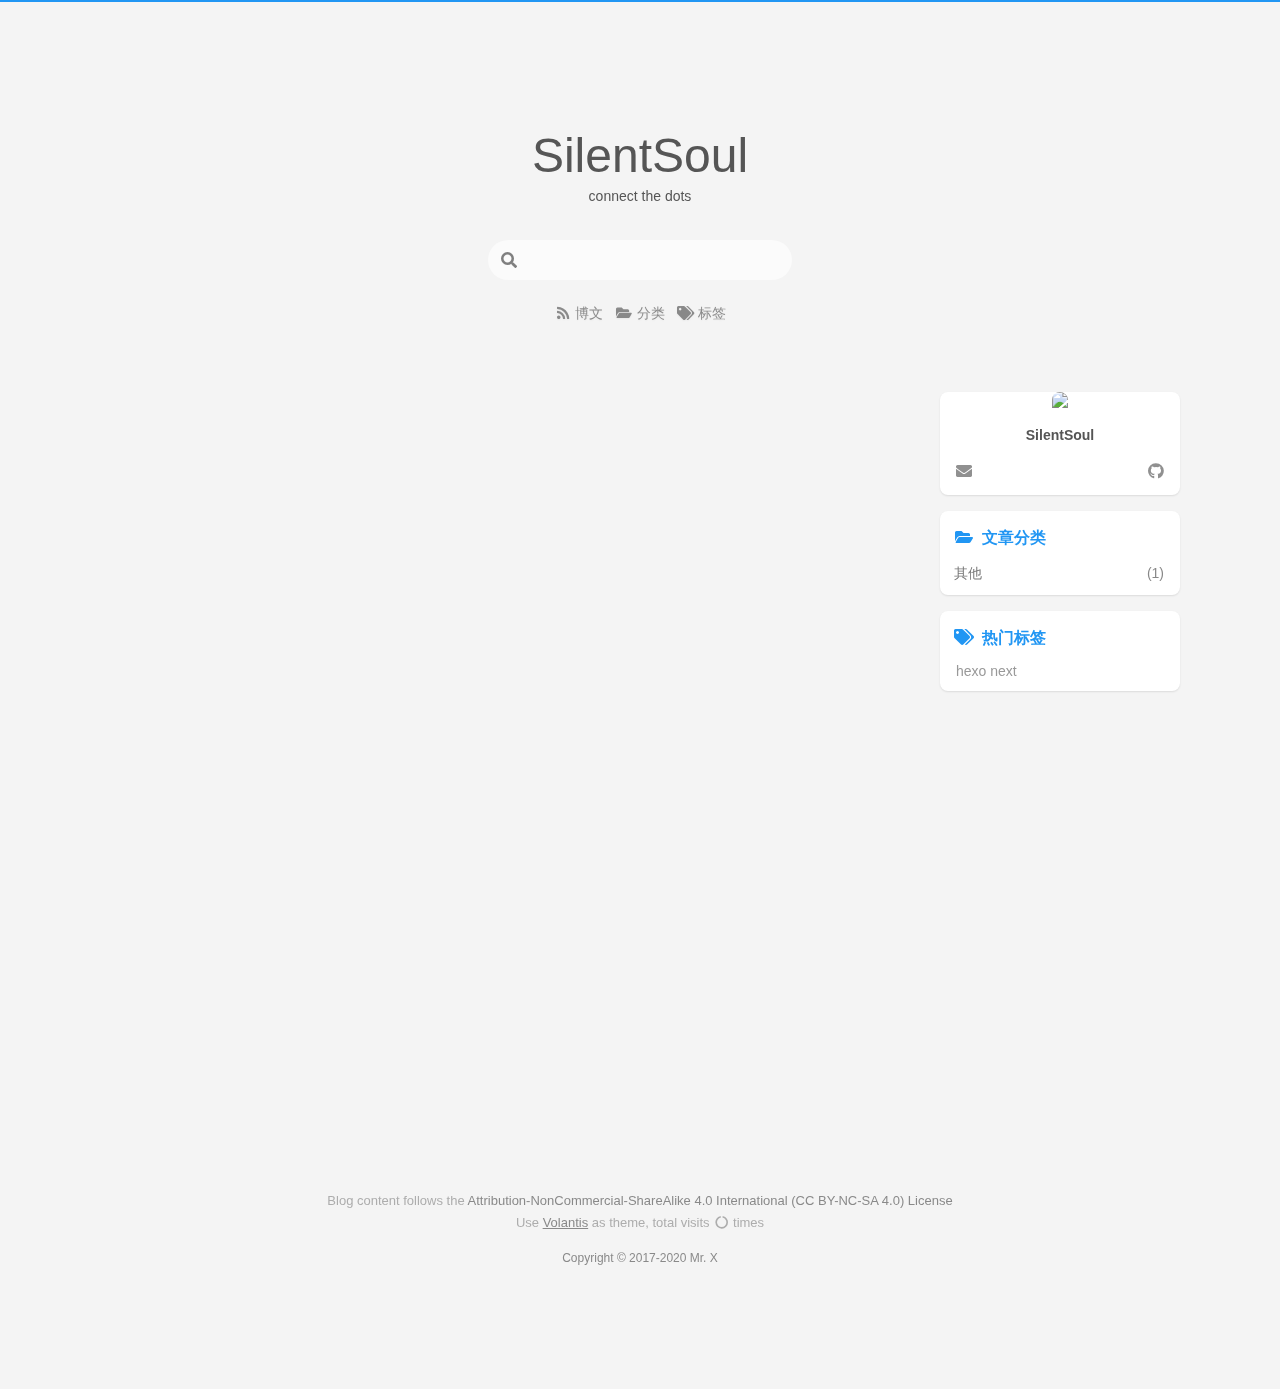
==== index.html @ 1d8f138b "Site updated: 2020-06-14 20:59:15" ====
<!DOCTYPE html>
<html>
<head hexo-theme='https://volantis.js.org/#2.6.6'>
  <meta charset="utf-8">
  <!-- SEO相关 -->
  
    
      
        <meta name="robots" content="index,follow">
      
    
  
  <!-- 渲染优化 -->
  <meta name="renderer" content="webkit">
  <meta name="force-rendering" content="webkit">
  <meta http-equiv="X-UA-Compatible" content="IE=Edge,chrome=1">
  <meta name="HandheldFriendly" content="True" >
  <meta name="apple-mobile-web-app-capable" content="yes">
  <meta name="viewport" content="width=device-width, initial-scale=1, maximum-scale=1">

  <!-- 页面元数据 -->
  
    <title>SilentSoul</title>
  
  
    <meta name="description" content="connect the dots">
  

  <!-- feed -->
  

  <!-- import meta -->
  

  <!-- link -->
  <link rel="stylesheet" href="https://cdn.jsdelivr.net/npm/@fortawesome/fontawesome-free@5.13/css/all.min.css">
  
<link rel="stylesheet" href="https://cdn.jsdelivr.net/npm/@fancyapps/fancybox@3.5.7/dist/jquery.fancybox.min.css">

  
  
    
<link rel="stylesheet" href="https://cdn.jsdelivr.net/npm/node-waves@0.7.6/dist/waves.min.css">

  

  

  
    <link rel="stylesheet" href="https://cdn.jsdelivr.net/npm/aplayer@1.10/dist/APlayer.min.css">
  

  

  <!-- import link -->
  

  
  
    
<link rel="stylesheet" href="/css/style.css">

  

  <script>
    function setLoadingBarProgress(num) {
      document.getElementById('loading-bar').style.width=num+"%";
    }
  </script>

  
  
</head>

<body>
  
  <div class="cover-wrapper">
    
      <cover class='cover  half'>
        <div class='cover-body'>
  <div class='a'>
    
    
      <p class="title">SilentSoul</p>
    
    
      <p class="subtitle">connect the dots</p>
    
  </div>
  <div class='b'>
    
      <div class="m_search">
        <form name="searchform" class="form u-search-form">
          <input type="text" class="input u-search-input" placeholder="" />
          <i class="icon fas fa-search fa-fw"></i>
        </form>
      </div>
    
    <div class='menu navigation'>
      <ul class='cover-list-h'>
        
          
            <li>
              <a class="nav home"
                href="/"
                
                
                id="home">
                <i class='fas fa-rss fa-fw'></i>博文
              </a>
            </li>
          
            <li>
              <a class="nav home"
                href="/categories/"
                
                
                id="categories">
                <i class='fas fa-folder-open fa-fw'></i>分类
              </a>
            </li>
          
            <li>
              <a class="nav home"
                href="/tags/"
                
                
                id="tags">
                <i class='fas fa-tags fa-fw'></i>标签
              </a>
            </li>
          
        
      </ul>
    </div>
  </div>
</div>

      </cover>
    
    <div id="loading-bar-wrapper">
  <div id="loading-bar"></div>
</div>
<header class="l_header shadow blur">
  <div class='container'>
  <div class='wrapper'>
    <div class='nav-sub'>
      <p class="title"></p>
      <ul class='switcher nav-list-h'>
        <li><a class="s-comment fas fa-comments fa-fw" target="_self" href='javascript:void(0)'></a></li>
        
          <li><a class="s-toc fas fa-list fa-fw" target="_self" href='javascript:void(0)'></a></li>
        
      </ul>
    </div>
		<div class="nav-main">
      
        
        <a class="title flat-box" target="_self" href='/'>
          
          
          
          
            VOLANTIS <b><sup style='color:#3AA757'>2.6.6</sup></b>
          
        </a>
      

			<div class='menu navigation'>
				<ul class='nav-list-h'>
          
          
          
            
            
              <li>
                <a class="flat-box" href=/
                  
                  
                  
                    id="home"
                  >
                  <i class='fas fa-rss fa-fw'></i>博客
                </a>
                
              </li>
            
          
          
            
            
              <li>
                <a class="flat-box" 
                  
                  
                  >
                  <i class='fas fa-folder-open fa-fw'></i>索引
                </a>
                
                  <ul class="list-v">
                    
                      
            
              <li>
                <a class="flat-box" href=/categories/
                  
                  
                  
                    id="categories"
                  >
                  <i class='fas fa-folder-open fa-fw'></i>分类
                </a>
                
              </li>
            
          
                    
                      
            
              <li>
                <a class="flat-box" href=/tags/
                  
                  
                  
                    id="tags"
                  >
                  <i class='fas fa-tags fa-fw'></i>标签
                </a>
                
              </li>
            
          
                    
                      
            
              <li>
                <a class="flat-box" href=/archives/
                  
                  
                  
                    id="archives"
                  >
                  <i class='fas fa-archive fa-fw'></i>归档
                </a>
                
              </li>
            
          
                    
                  </ul>
                
              </li>
            
          
          
            
            
              <li>
                <a class="flat-box" 
                  
                  
                  >
                  <i class='fas fa-ellipsis-v fa-fw'></i>更多
                </a>
                
                  <ul class="list-v">
                    
                      
            
              <li>
                <a class="flat-box" href=/about/
                  
                  
                  
                    id="about"
                  >
                  <i class='fas fa-info-circle fa-fw'></i>关于
                </a>
                
              </li>
            
          
                    
                  </ul>
                
              </li>
            
          
          
				</ul>
			</div>

      <div class="m_search">
        <form name="searchform" class="form u-search-form">
          <i class="icon fas fa-search fa-fw"></i>
          <input type="text" class="input u-search-input" placeholder="Search..." />
        </form>
      </div>

			<ul class='switcher nav-list-h'>
				
					<li><a class="s-search fas fa-search fa-fw" target="_self" href='javascript:void(0)'></a></li>
				
				<li>
          <a class="s-menu fas fa-bars fa-fw" target="_self" href='javascript:void(0)'></a>
          <ul class="menu-phone list-v navigation white-box">
            
              
            
              <li>
                <a class="flat-box" href=/
                  
                  
                  
                    id="home"
                  >
                  <i class='fas fa-rss fa-fw'></i>博客
                </a>
                
              </li>
            
          
            
              
            
              <li>
                <a class="flat-box" 
                  
                  
                  >
                  <i class='fas fa-folder-open fa-fw'></i>索引
                </a>
                
                  <ul class="list-v">
                    
                      
            
              <li>
                <a class="flat-box" href=/categories/
                  
                  
                  
                    id="categories"
                  >
                  <i class='fas fa-folder-open fa-fw'></i>分类
                </a>
                
              </li>
            
          
                    
                      
            
              <li>
                <a class="flat-box" href=/tags/
                  
                  
                  
                    id="tags"
                  >
                  <i class='fas fa-tags fa-fw'></i>标签
                </a>
                
              </li>
            
          
                    
                      
            
              <li>
                <a class="flat-box" href=/archives/
                  
                  
                  
                    id="archives"
                  >
                  <i class='fas fa-archive fa-fw'></i>归档
                </a>
                
              </li>
            
          
                    
                  </ul>
                
              </li>
            
          
            
              
            
              <li>
                <a class="flat-box" 
                  
                  
                  >
                  <i class='fas fa-ellipsis-v fa-fw'></i>更多
                </a>
                
                  <ul class="list-v">
                    
                      
            
              <li>
                <a class="flat-box" href=/about/
                  
                  
                  
                    id="about"
                  >
                  <i class='fas fa-info-circle fa-fw'></i>关于
                </a>
                
              </li>
            
          
                    
                  </ul>
                
              </li>
            
          
            
          </ul>
        </li>
			</ul>
		</div>
	</div>
  </div>
</header>

<script>setLoadingBarProgress(40);</script>

  </div>


  <div class="l_body">
    <div class='body-wrapper'>
      

<div class='l_main'>
  
  <section class="post-list ">
    
      
        
          
        
          
        
      
    
    
      
        
          <div class='post-wrapper'>
            <article class="post white-box shadow reveal ">
  


  <section class='meta'>
    
      
      
      <div class="meta" id="header-meta">
        
          
  <h2 class="title">
    <a href="/2019/06/14/%E6%B7%BB%E5%8A%A0categories%E5%92%8Ctags/">
      添加categories和tags
    </a>
  </h2>


        
        <div class='new-meta-box'>
          
            
          
            
              
<div class='new-meta-item author'>
  <a href="/" rel="nofollow">
    <img src="https://cdn.jsdelivr.net/gh/xaoxuu/cdn-assets/avatar/avatar.png">
    <p>SilentSoul</p>
  </a>
</div>

            
          
            
              
  
  <div class='new-meta-item category'>
    <a href='/categories/%E5%85%B6%E4%BB%96/' rel="nofollow">
      <i class="fas fa-folder-open fa-fw" aria-hidden="true"></i>
      <p>其他</p>
    </a>
  </div>


            
          
            
              <div class="new-meta-item date">
  <a class='notlink'>
    <i class="fas fa-calendar-alt fa-fw" aria-hidden="true"></i>
    <p>发布于：Jun 14, 2019</p>
  </a>
</div>

            
          
            
              

            
          
            
              

            
          
        </div>
        
          <hr>
        
      </div>
    
  </section>


  <section class="article typo">
    <div class="article-entry" itemprop="articleBody">
      
        <p><em>在next主题下添加分类和标签菜单</em></p>
<ul>
<li>next/_config.yml<br>打开 menu下对应item的comment  </li>
<li>hexo new page [categories,tags],并分别修改所生成页面对应md-<code>source/categories/index.md</code> 添加一行 <code>type: categories</code>  </li>
<li>之后hexo n 的post 中添加 categories和tags, 格式:
      
    </div>
    
      
        <div class="button readmore">
          <a href="/2019/06/14/%E6%B7%BB%E5%8A%A0categories%E5%92%8Ctags/">
            阅读全文 <i class="fas fa-chevron-right"></i>
          </a>
        </div>
      
    
  </section>
</article>

          </div>
        
      
        
          <div class='post-wrapper'>
            <article class="post white-box shadow reveal ">
  


  <section class='meta'>
    
      
      
      <div class="meta" id="header-meta">
        
          
  <h2 class="title">
    <a href="/2019/06/14/hello-world/">
      Hello World
    </a>
  </h2>


        
        <div class='new-meta-box'>
          
            
          
            
              
<div class='new-meta-item author'>
  <a href="/" rel="nofollow">
    <img src="https://cdn.jsdelivr.net/gh/xaoxuu/cdn-assets/avatar/avatar.png">
    <p>SilentSoul</p>
  </a>
</div>

            
          
            
              

            
          
            
              <div class="new-meta-item date">
  <a class='notlink'>
    <i class="fas fa-calendar-alt fa-fw" aria-hidden="true"></i>
    <p>发布于：Jun 14, 2019</p>
  </a>
</div>

            
          
            
              

            
          
            
              

            
          
        </div>
        
          <hr>
        
      </div>
    
  </section>


  <section class="article typo">
    <div class="article-entry" itemprop="articleBody">
      
        <p>Welcome to <a href="https://hexo.io/" target="_blank" rel="noopener">Hexo</a>! This is your very first post. Check <a href="https://hexo.io/docs/" target="_blank" rel="noopener">documentation</a> for more info. If you get any problems when using Hexo, you can find the answer in <a href="https://hexo.io/docs/troubleshooting.html" target="_blank" rel="noopener">troubleshooting</a> or you can ask me on <a href="https://github.com/hexojs/hexo/issues" target="_blank" rel="noopener">GitHub</a>.</p>
<h2 id="Quick-Start"><a href="#Quick-Start" class="headerlink" title="Quick Start"></a>Quick Start</h2>
      
    </div>
    
      
        <div class="button readmore">
          <a href="/2019/06/14/hello-world/">
            阅读全文 <i class="fas fa-chevron-right"></i>
          </a>
        </div>
      
    
  </section>
</article>

          </div>
        
      
    
  </section>
  
    
    <!-- 根据主题中的设置决定是否在archive中针对摘要部分的MathJax公式加载mathjax.js文件 -->
    
    

  


</div>
<aside class='l_side'>
  
  
    
    

<section class="widget blogger shadow desktop mobile">
  <div class='content'>
    
      
        <a class='avatar flat-box' href='/about/'>
          <img no-lazy src='https://cdn.jsdelivr.net/gh/xaoxuu/cdn-assets/avatar/avatar.png'/>
        </a>
      
    
    
      <div class='text'>
        
        
        
          <p><span id="jinrishici-sentence">SilentSoul</span></p>
          <script src="https://sdk.jinrishici.com/v2/browser/jinrishici.js" charset="utf-8"></script>
        
      </div>
    
    
      <div class="social-wrapper">
        
          
            <a href="mailto:silent-soul@qq.com"
              class="social fas fa-envelope flat-btn"
              target="_blank"
              rel="external nofollow noopener noreferrer">
            </a>
          
        
          
            <a href="https://github.com/silentsoul1"
              class="social fab fa-github flat-btn"
              target="_blank"
              rel="external nofollow noopener noreferrer">
            </a>
          
        
      </div>
    
  </div>
</section>

  

  
    
    
  

  <section class="widget category shadow desktop">
    
  <header>
    
      <a href='/blog/categories/'><i class="fas fa-folder-open fa-fw" aria-hidden="true"></i><span class='name'>文章分类</span></a>
    
  </header>


    <div class='content'>
      <ul class="entry navigation">
        
          <li><a class="flat-box"
            title="/categories/%E5%85%B6%E4%BB%96/" href="/categories/%E5%85%B6%E4%BB%96/"
            id="categoriesE585B6E4BB96"
            ><div class='name'>其他</div><div class='badge'>(1)</div></a></li>
        
      </ul>
    </div>
  </section>


  

  
    
    
  

  <section class="widget tagcloud shadow desktop mobile">
    
  <header>
    
      <a href='/blog/tags/'><i class="fas fa-tags fa-fw" aria-hidden="true"></i><span class='name'>热门标签</span></a>
    
  </header>


    <div class='content'>
      <a href="/tags/hexo/" style="font-size: 14px; color: #999">hexo</a> <a href="/tags/next/" style="font-size: 14px; color: #999">next</a>
    </div>
  </section>


  

  


</aside>


  
  <footer class="clearfix">
    <br><br>
    
      
        <div><p>Blog content follows the <a href="https://creativecommons.org/licenses/by-nc-sa/4.0/deed.en" target="_blank" rel="noopener">Attribution-NonCommercial-ShareAlike 4.0 International (CC BY-NC-SA 4.0) License</a></p>
</div>
      
    
      
        Use
        <a href="https://volantis.js.org/" target="_blank" class="codename">Volantis</a>
        as theme, total visits
          <span id="busuanzi_value_site_pv"><i class="fas fa-circle-notch fa-spin fa-fw" aria-hidden="true"></i></span>
          times
        
      
    
      
        <div class='copyright'>
        <p><a href="https://silentsoul1.github.io" target="_blank" rel="noopener">Copyright © 2017-2020 Mr. X</a></p>

        </div>
      
    
  </footer>

<script>setLoadingBarProgress(80);</script>


      <script>setLoadingBarProgress(60);</script>
    </div>
    <a class="s-top fas fa-arrow-up fa-fw" href='javascript:void(0)'></a>
  </div>
  
<script src="https://cdn.jsdelivr.net/npm/jquery@3.4/dist/jquery.min.js"></script>


  <script>
    
    var SEARCH_SERVICE = "hexo" || "hexo";
    var ROOT = "/" || "/";
    if (!ROOT.endsWith('/')) ROOT += '/';
  </script>


  <script async src="https://cdn.jsdelivr.net/gh/xaoxuu/cdn-volantis@2/js/instant_page.js" type="module" defer integrity="sha384-OeDn4XE77tdHo8pGtE1apMPmAipjoxUQ++eeJa6EtJCfHlvijigWiJpD7VDPWXV1"></script>


  <script src="https://cdn.jsdelivr.net/npm/scrollreveal@4.0.6/dist/scrollreveal.min.js"></script>
  <script type="text/javascript">
    $(function() {
      ScrollReveal().reveal('.l_main .reveal', {
        distance: '8px',
        duration: '800',
        interval: '100',
        scale: '1'
      });
    });
  </script>


  
<script src="https://cdn.jsdelivr.net/npm/node-waves@0.7.6/dist/waves.min.js"></script>

  <script type="text/javascript">
    $(function() {
      Waves.attach('.flat-btn', ['waves-button']);
      Waves.attach('.float-btn', ['waves-button', 'waves-float']);
      Waves.attach('.float-btn-light', ['waves-button', 'waves-float', 'waves-light']);
      Waves.attach('.flat-box', ['waves-block']);
      Waves.attach('.float-box', ['waves-block', 'waves-float']);
      Waves.attach('.waves-image');
      Waves.init();
    });
  </script>


  <script defer src="https://cdn.jsdelivr.net/gh/xaoxuu/cdn-busuanzi@2.3/js/busuanzi.pure.mini.js"></script>



  
  
  
    
<script src="https://cdn.jsdelivr.net/npm/jquery-backstretch@2.1.18/jquery.backstretch.min.js"></script>

    <script type="text/javascript">
      $(function(){
        var imgs=["https://cdn.jsdelivr.net/gh/xaoxuu/cdn-wallpaper/abstract/41F215B9-261F-48B4-80B5-4E86E165259E.jpeg"];
        if ('true' == 'true') {
          function shuffle(arr){
            /*From countercurrent-time*/
            var n = arr.length;
            while(n--) {
              var index = Math.floor(Math.random() * n);
              var temp = arr[index];
              arr[index] = arr[n];
              arr[n] = temp;
            }
          }
          shuffle(imgs);
        }
        if ('.cover') {
          $('.cover').backstretch(
            imgs,
          {
            duration: "20000",
            fade: "1500"
          });
        } else {
          $.backstretch(
            imgs,
          {
            duration: "20000",
            fade: "1500"
          });
        }
      });
    </script>
  



  
    
<script src="https://cdn.jsdelivr.net/npm/aplayer@1.10/dist/APlayer.min.js"></script>

  
    
<script src="https://cdn.jsdelivr.net/npm/meting@2.0/dist/Meting.min.js"></script>

  













  
<script src="/js/app.js"></script>



  
<script src="https://cdn.jsdelivr.net/gh/xaoxuu/cdn-volantis@2.6.5/js/search.js"></script>



  
<script src="https://cdn.jsdelivr.net/gh/xaoxuu/cdn-volantis@2/js/comment_typing.js"></script>






<!-- 复制 -->

  <script src="https://cdn.jsdelivr.net/npm/clipboard@2/dist/clipboard.min.js"></script>
<script>
  function wait(callback, seconds) {
    var timelag = null;
    timelag = window.setTimeout(callback, seconds);
  }
  !function (e, t, a) {
    var initCopyCode = function(){
      var copyHtml = '';
      copyHtml += '<button class="btn-copy" data-clipboard-snippet="">';
      copyHtml += '<i class="fas fa-copy"></i><span>COPY</span>';
      copyHtml += '</button>';
      $(".highlight .code pre").before(copyHtml);
      $(".article pre code").before(copyHtml);
      var clipboard = new ClipboardJS('.btn-copy', {
        target: function(trigger) {
          return trigger.nextElementSibling;
        }
      });
      clipboard.on('success', function(e) {
        let $btn = $(e.trigger);
        $btn.addClass('copied');
        let $icon = $($btn.find('i'));
        $icon.removeClass('fa-copy');
        $icon.addClass('fa-check-circle');
        let $span = $($btn.find('span'));
        $span[0].innerText = 'COPIED';
        
        wait(function () { // 等待两秒钟后恢复
          $icon.removeClass('fa-check-circle');
          $icon.addClass('fa-copy');
          $span[0].innerText = 'COPY';
        }, 2000);
      });
      clipboard.on('error', function(e) {
        e.clearSelection();
        let $btn = $(e.trigger);
        $btn.addClass('copy-failed');
        let $icon = $($btn.find('i'));
        $icon.removeClass('fa-copy');
        $icon.addClass('fa-times-circle');
        let $span = $($btn.find('span'));
        $span[0].innerText = 'COPY FAILED';
        
        wait(function () { // 等待两秒钟后恢复
          $icon.removeClass('fa-times-circle');
          $icon.addClass('fa-copy');
          $span[0].innerText = 'COPY';
        }, 2000);
      });
    }
    initCopyCode();
  }(window, document);
</script>




<!-- fancybox -->
<script src="https://cdn.jsdelivr.net/gh/fancyapps/fancybox@3.5.7/dist/jquery.fancybox.min.js"></script>
<script>
  function pjax_fancybox() {
    $(".article-entry").find("img").not('.inline').not('a img').each(function () { //渲染 fancybox
      var element = document.createElement("a"); // a 标签
      $(element).attr("pjax-fancybox", "");  // 过滤 pjax
      $(element).attr("href", $(this).attr("src"));
      if ($(this).attr("data-original")) {
        $(element).attr("href", $(this).attr("data-original"));
      }
      $(element).attr("data-fancybox", "images");
      var caption = "";   // 描述信息
      if ($(this).attr('alt')) {  // 标准 markdown 描述信息
        $(element).attr('data-caption', $(this).attr('alt'));
        caption = $(this).attr('alt');
      }
      var div = document.createElement("div");
      $(div).addClass("fancybox");
      $(this).wrap(div); // 最外层套 div ，其实主要作用还是 class 样式
      var span = document.createElement("span");
      $(span).addClass("image-caption");
      $(span).text(caption); // 加描述
      $(this).after(span);  // 再套一层描述
      $(this).wrap(element);  // 最后套 a 标签
    })
    $(".article-entry").find("img").fancybox({
      selector: '[data-fancybox="images"]',
      hash: false,
      loop: false,
      closeClick: true,
      helpers: {
        overlay: {closeClick: true}
      },
      buttons: [
        "zoom",
        "close"
      ]
    });
  };
  $(function () {
    pjax_fancybox();
  });
</script>




  <script>setLoadingBarProgress(100);</script>
</body>
</html>
---- css/style.css ----
@supports (backdrop-filter: blur(20px)) {
  .blur {
    background: rgba(255,255,255,0.9) !important;
    backdrop-filter: saturate(200%) blur(20px);
  }
}
.shadow {
  box-shadow: 0 1px 2px 0px rgba(0,0,0,0.1);
}
.shadow.floatable {
  transition: all 0.28s ease;
  -moz-transition: all 0.28s ease;
  -webkit-transition: all 0.28s ease;
  -o-transition: all 0.28s ease;
}
.shadow.floatable:hover {
  box-shadow: 0 2px 4px 0px rgba(0,0,0,0.1), 0 4px 8px 0px rgba(0,0,0,0.1), 0 8px 16px 0px rgba(0,0,0,0.1);
}
@font-face {
  font-family: 'UbuntuMono';
  src: url("https://cdn.jsdelivr.net/gh/xaoxuu/cdn-fonts/UbuntuMono/UbuntuMono-Regular.ttf");
  font-weight: 'normal';
  font-style: 'normal';
}
@font-face {
  font-family: 'Varela Round';
  src: url("https://cdn.jsdelivr.net/gh/xaoxuu/cdn-fonts/VarelaRound/VarelaRound-Regular.ttf");
  font-weight: 'normal';
  font-style: 'normal';
}
* {
  box-sizing: border-box;
  outline: none;
  margin: 0;
  padding: 0;
}
html {
  color: #555;
  width: 100%;
  height: 100%;
  font-family: UbuntuMono, "PingFang SC", "Microsoft YaHei", Helvetica, Arial, Menlo, Monaco, monospace, sans-serif;
  font-size: 16px;
}
html >::-webkit-scrollbar {
  height: 4px;
  width: 4px;
}
html >::-webkit-scrollbar-track-piece {
  background: transparent;
}
html >::-webkit-scrollbar-thumb {
  background: #2196f3;
  cursor: pointer;
  border-radius: 2px;
}
html >::-webkit-scrollbar-thumb:hover {
  background: #ff5722;
}
body {
  background-color: #f4f4f4;
  text-rendering: optimizelegibility;
  -webkit-tap-highlight-color: rgba(0,0,0,0);
  line-height: 1.65;
  -webkit-text-size-adjust: 100%;
  -ms-text-size-adjust: 100%;
}
body.modal-active {
  overflow: hidden;
}
@media screen and (max-width: 680px) {
  body.modal-active {
    position: fixed;
    top: 0;
    right: 0;
    bottom: 0;
    left: 0;
  }
}
::-moz-selection {
  background: rgba(33,150,243,0.2);
}
::selection {
  background: rgba(33,150,243,0.2);
}
h1 {
  font-size: 1.625rem;
}
h2 {
  font-size: 1.375rem;
}
h3 {
  font-size: 1.25rem;
}
h4 {
  font-size: 1.125rem;
}
h5 {
  font-size: 1rem;
}
h6 {
  font-size: 1rem;
}
h1,
h2,
h3,
h4,
h6 {
  font-weight: normal;
}
a {
  color: #2196f3;
  cursor: pointer;
  text-decoration: none;
  transition: all 0.28s ease;
  -moz-transition: all 0.28s ease;
  -webkit-transition: all 0.28s ease;
  -o-transition: all 0.28s ease;
}
a:hover {
  color: #ff5722;
}
a:active,
a:hover {
  outline: 0;
}
a:not([href]) {
  cursor: default;
}
pre {
  tab-size: 4;
  -moz-tab-size: 4;
  -o-tab-size: 4;
  -webkit-tab-size: 4;
}
img {
  max-width: 100%;
}
.clearfix {
  zoom: 1;
}
.clearfix:before,
.clearfix:after {
  content: " ";
  display: table;
}
.clearfix:after {
  clear: both;
}
.hidden {
  text-indent: -9999px;
  visibility: hidden;
  display: none;
}
.inner {
  position: relative;
  width: 80%;
  max-width: 710px;
  margin: 0 auto;
}
.vertical {
  display: table-cell;
  vertical-align: middle;
}
ul,
ol {
  padding-left: 0;
}
ul li,
ol li {
  list-style: none;
}
article,
aside,
details,
figcaption,
figure,
footer,
header,
hgroup,
main,
menu,
nav,
section,
summary {
  display: block;
}
abbr[title] {
  border-bottom: 1px dotted;
}
b,
strong {
  font-weight: bold;
}
dfn {
  font-style: italic;
}
h1 {
  font-size: 2em;
  margin: 0.67em 0;
}
mark {
  background: #ff0;
  color: #000;
}
small {
  font-size: 80%;
}
sub,
sup {
  font-size: 65%;
  line-height: 0;
  position: relative;
  vertical-align: baseline;
}
sup {
  top: -0.6em;
}
sub {
  bottom: -0.3em;
}
img {
  border: 0;
  background: none;
  max-width: 100%;
}
svg:not(:root) {
  overflow: hidden;
}
figure {
  margin: 1em 40px;
}
hr {
  -moz-box-sizing: content-box;
  box-sizing: content-box;
  height: 0;
  border: 0;
  border-radius: 1px;
  border-bottom: 1px solid rgba(85,85,85,0.1);
}
pre {
  overflow: auto;
}
code,
kbd,
pre,
samp {
  font-family: monospace, monospace;
  font-size: 1em;
}
button,
input,
optgroup,
select,
textarea {
  color: inherit /* 1 */;
  font: inherit /* 2 */;
  margin: 0 /* 3 */;
}
button {
  overflow: visible;
}
button,
select {
  text-transform: none;
}
button,
html input[type="button"],
input[type="reset"],
input[type="submit"] {
  -webkit-appearance: button /* 2 */;
  cursor: pointer /* 3 */;
}
button[disabled],
html input[disabled] {
  cursor: default;
}
button::-moz-focus-inner,
input::-moz-focus-inner {
  border: 0;
  padding: 0;
}
input[type="checkbox"],
input[type="radio"] {
  box-sizing: border-box /* 1 */;
  padding: 0 /* 2 */;
}
input[type="number"]::-webkit-inner-spin-button,
input[type="number"]::-webkit-outer-spin-button {
  height: auto;
}
input[type="search"] {
  -webkit-appearance: textfield /* 1 */;
  -moz-box-sizing: content-box;
  -webkit-box-sizing: content-box /* 2 */;
  box-sizing: content-box;
}
input[type="search"]::-webkit-search-cancel-button,
input[type="search"]::-webkit-search-decoration {
  -webkit-appearance: none;
}
fieldset {
  border: 1px solid #c0c0c0;
  margin: 0 2px;
  padding: 0.35em 0.625em 0.75em;
}
legend {
  border: 0 /* 1 */;
  padding: 0 /* 2 */;
}
textarea {
  overflow: auto;
}
optgroup {
  font-weight: bold;
}
table {
  border-collapse: collapse;
  overflow: auto;
  display: inline-block;
  max-width: 100%;
  margin-right: 0.5rem;
  vertical-align: text-top;
}
table::-webkit-scrollbar {
  height: 4px;
  width: 4px;
}
table::-webkit-scrollbar-track-piece {
  background: transparent;
}
table::-webkit-scrollbar-thumb {
  background: rgba(118,118,118,0.4);
  cursor: pointer;
  border-radius: 2px;
}
table::-webkit-scrollbar-thumb:hover {
  background: #767676;
}
table th {
  background-color: #f1f1f1;
}
table td,
table th {
  padding: 8px 16px;
  border: 2px solid #f1f1f1;
  line-height: 1.5;
  font-size: 90%;
}
table tr {
  word-break: keep-all;
  background-color: #fefefe;
}
table tbody >tr {
  transition: all 0.28s ease;
  -moz-transition: all 0.28s ease;
  -webkit-transition: all 0.28s ease;
  -o-transition: all 0.28s ease;
}
table tbody >tr:hover {
  background-color: #f1f1f1;
}
td,
th {
  padding: 0;
}
span.btn {
  display: inline;
}
span.btn >a {
  display: inline-block;
  background: #2196f3;
  color: #fff;
  padding: 4px 4px 2px 4px;
  margin: 2px;
  line-height: 1.1;
  border-radius: 2px;
  transition: all 0.28s ease;
  -moz-transition: all 0.28s ease;
  -webkit-transition: all 0.28s ease;
  -o-transition: all 0.28s ease;
}
span.btn >a i {
  margin-right: 2px;
}
span.btn >a:hover {
  color: #fff;
  background: #ff5722;
}
span.btn >a:not([href]) {
  opacity: 0.5;
}
span.btn >a:not([href]):hover {
  cursor: not-allowed;
}
span.btn.regular >a {
  padding: 8px 12px 6px 12px;
}
span.btn.regular >a i {
  margin-right: 4px;
}
span.btn.large >a {
  padding: 12px 36px 10px 36px;
}
span.btn.large >a i {
  margin-right: 8px;
}
span.btn.center {
  display: block;
  text-align: center;
}
div.btns {
  margin: 0 -8px;
  display: flex;
  flex-wrap: wrap;
  align-items: flex-start;
  overflow: visible;
  line-height: 1.8;
}
div.btns,
div.btns p,
div.btns a {
  font-size: 0.8125rem;
  color: #555;
}
div.btns b {
  font-size: 0.875rem;
}
div.btns.wide>a {
  padding-left: 32px;
  padding-right: 32px;
}
div.btns.fill>a {
  flex-grow: 1;
  width: auto;
}
div.btns.around {
  justify-content: space-around;
}
div.btns.center {
  justify-content: center;
}
div.btns.grid2>a {
  width: calc(100%/2 - 16px);
}
@media screen and (max-width: 1024px) {
  div.btns.grid2>a {
    width: calc(100%/2 - 16px);
  }
}
@media screen and (max-width: 768px) {
  div.btns.grid2>a {
    width: calc(100%/2 - 16px);
  }
}
@media screen and (max-width: 500px) {
  div.btns.grid2>a {
    width: calc(100%/1 - 16px);
  }
}
div.btns.grid3>a {
  width: calc(100%/3 - 16px);
}
@media screen and (max-width: 1024px) {
  div.btns.grid3>a {
    width: calc(100%/3 - 16px);
  }
}
@media screen and (max-width: 768px) {
  div.btns.grid3>a {
    width: calc(100%/3 - 16px);
  }
}
@media screen and (max-width: 500px) {
  div.btns.grid3>a {
    width: calc(100%/1 - 16px);
  }
}
div.btns.grid4>a {
  width: calc(100%/4 - 16px);
}
@media screen and (max-width: 1024px) {
  div.btns.grid4>a {
    width: calc(100%/3 - 16px);
  }
}
@media screen and (max-width: 768px) {
  div.btns.grid4>a {
    width: calc(100%/3 - 16px);
  }
}
@media screen and (max-width: 500px) {
  div.btns.grid4>a {
    width: calc(100%/2 - 16px);
  }
}
div.btns.grid5>a {
  width: calc(100%/5 - 16px);
}
@media screen and (max-width: 1024px) {
  div.btns.grid5>a {
    width: calc(100%/4 - 16px);
  }
}
@media screen and (max-width: 768px) {
  div.btns.grid5>a {
    width: calc(100%/3 - 16px);
  }
}
@media screen and (max-width: 500px) {
  div.btns.grid5>a {
    width: calc(100%/2 - 16px);
  }
}
div.btns a {
  transition: all 0.28s ease;
  -moz-transition: all 0.28s ease;
  -webkit-transition: all 0.28s ease;
  -o-transition: all 0.28s ease;
  margin: 8px;
  margin-top: calc(1.25 * 16px + 32px);
  min-width: 120px;
  font-weight: bold;
  display: flex;
  justify-content: flex-start;
  align-content: center;
  align-items: center;
  flex-direction: column;
  padding: 8px;
  text-align: center;
  background: #f6f6f6;
  border-radius: 4px;
}
div.btns a>img:first-child,
div.btns a>i:first-child {
  transition: all 0.28s ease;
  -moz-transition: all 0.28s ease;
  -webkit-transition: all 0.28s ease;
  -o-transition: all 0.28s ease;
  height: 64px;
  width: 64px;
  box-shadow: 0 1px 2px 0px rgba(0,0,0,0.1);
  margin: 16px 8px 4px 8px;
  margin-top: calc(-1.25 * 16px - 32px);
  border: 2px solid #fff;
  background: #fff;
  line-height: 60px;
  font-size: 28px;
}
div.btns a>img:first-child.auto,
div.btns a>i:first-child.auto {
  width: auto;
}
div.btns a>i:first-child {
  color: #fff;
  background: #2196f3;
}
div.btns a p,
div.btns a b {
  margin: 0.25em;
  font-weight: normal;
  line-height: 1.25;
  word-wrap: break-word;
}
div.btns a b {
  font-weight: bold;
  line-height: 1.3;
}
div.btns a img {
  margin: 0.4em auto;
}
div.btns a:not([href]) {
  cursor: default;
  color: inherit;
}
div.btns a[href]:hover {
  background: rgba(255,87,34,0.15);
}
div.btns a[href]:hover,
div.btns a[href]:hover b {
  color: #ff5722;
}
div.btns a[href]:hover>img:first-child,
div.btns a[href]:hover>i:first-child {
  transform: scale(1.1) translateY(-8px);
  box-shadow: 0 4px 8px 0px rgba(0,0,0,0.1);
}
div.btns a[href]:hover>i:first-child {
  background: #ff5722;
}
div.btns.circle a>img:first-child,
div.btns.circle a>i:first-child {
  border-radius: 32px;
}
div.btns.rounded a>img:first-child,
div.btns.rounded a>i:first-child {
  border-radius: 16px;
}
article .checkbox {
  display: flex;
  align-items: center;
/* Checkbox */
/* Radio */
/* Colors */
}
article .checkbox input {
  -webkit-appearance: none;
  -moz-appearance: none;
  -ms-appearance: none;
  -o-appearance: none;
  appearance: none;
  position: relative;
  height: 16px;
  width: 16px;
  transition: all 0.15s ease-out 0s;
  cursor: pointer;
  display: inline-block;
  outline: none;
  border-radius: 2px;
  flex-shrink: 0;
  margin-right: 8px;
}
article .checkbox input[type=checkbox]:before,
article .checkbox input[type=checkbox]:after {
  position: absolute;
  content: "";
  background: #fff;
}
article .checkbox input[type=checkbox]:before {
  left: 1px;
  top: 5px;
  width: 0px;
  height: 2px;
  transition: all 0.2s ease-in;
  transform: rotate(45deg);
  -webkit-transform: rotate(45deg);
  -moz-transform: rotate(45deg);
  -ms-transform: rotate(45deg);
  -o-transform: rotate(45deg);
}
article .checkbox input[type=checkbox]:after {
  right: 7px;
  bottom: 3px;
  width: 2px;
  height: 0px;
  transition: all 0.2s ease-out;
  transform: rotate(40deg);
  -webkit-transform: rotate(40deg);
  -moz-transform: rotate(40deg);
  -ms-transform: rotate(40deg);
  -o-transform: rotate(40deg);
  transition-delay: 0.25s;
}
article .checkbox input[type=checkbox]:checked:before {
  left: 0px;
  top: 7px;
  width: 6px;
  height: 2px;
}
article .checkbox input[type=checkbox]:checked:after {
  right: 3px;
  bottom: 1px;
  width: 2px;
  height: 10px;
}
article .checkbox.minus input[type=checkbox]:before {
  transform: rotate(0);
  left: 1px;
  top: 5px;
  width: 0px;
  height: 2px;
}
article .checkbox.minus input[type=checkbox]:after {
  transform: rotate(0);
  left: 1px;
  top: 5px;
  width: 0px;
  height: 2px;
}
article .checkbox.minus input[type=checkbox]:checked:before {
  left: 1px;
  top: 5px;
  width: 10px;
  height: 2px;
}
article .checkbox.minus input[type=checkbox]:checked:after {
  left: 1px;
  top: 5px;
  width: 10px;
  height: 2px;
}
article .checkbox.plus input[type=checkbox]:before {
  transform: rotate(0);
  left: 1px;
  top: 5px;
  width: 0px;
  height: 2px;
}
article .checkbox.plus input[type=checkbox]:after {
  transform: rotate(0);
  left: 5px;
  top: 1px;
  width: 2px;
  height: 0px;
}
article .checkbox.plus input[type=checkbox]:checked:before {
  left: 1px;
  top: 5px;
  width: 10px;
  height: 2px;
}
article .checkbox.plus input[type=checkbox]:checked:after {
  left: 5px;
  top: 1px;
  width: 2px;
  height: 10px;
}
article .checkbox.times input[type=checkbox]:before {
  transform: rotate(45deg);
  left: 3px;
  top: 1px;
  width: 0px;
  height: 2px;
}
article .checkbox.times input[type=checkbox]:after {
  transform: rotate(135deg);
  right: 3px;
  top: 1px;
  width: 0px;
  height: 2px;
}
article .checkbox.times input[type=checkbox]:checked:before {
  left: 1px;
  top: 5px;
  width: 10px;
  height: 2px;
}
article .checkbox.times input[type=checkbox]:checked:after {
  right: 1px;
  top: 5px;
  width: 10px;
  height: 2px;
}
article .checkbox input[type=radio] {
  border-radius: 50%;
}
article .checkbox input[type=radio]:before {
  content: "";
  display: block;
  width: 8px;
  height: 8px;
  border-radius: 50%;
  margin: 2px;
  transform: scale(0);
  transition: all 0.25s ease-out;
}
article .checkbox input[type=radio]:checked:before {
  transform: scale(1);
}
article .checkbox input {
  border: 2px solid #2196f3;
}
article .checkbox input[type=checkbox]:checked {
  background: #2196f3;
}
article .checkbox input[type=radio]:checked:before {
  background: #2196f3;
}
article .checkbox.red input {
  border-color: #fe5f58;
}
article .checkbox.red input[type=checkbox]:checked {
  background: #fe5f58;
}
article .checkbox.red input[type=radio]:checked:before {
  background: #fe5f58;
}
article .checkbox.green input {
  border-color: #3dc550;
}
article .checkbox.green input[type=checkbox]:checked {
  background: #3dc550;
}
article .checkbox.green input[type=radio]:checked:before {
  background: #3dc550;
}
article .checkbox.yellow input {
  border-color: #ffbd2b;
}
article .checkbox.yellow input[type=checkbox]:checked {
  background: #ffbd2b;
}
article .checkbox.yellow input[type=radio]:checked:before {
  background: #ffbd2b;
}
article .checkbox.cyan input {
  border-color: #1bcdfc;
}
article .checkbox.cyan input[type=checkbox]:checked {
  background: #1bcdfc;
}
article .checkbox.cyan input[type=radio]:checked:before {
  background: #1bcdfc;
}
article .checkbox.blue input {
  border-color: #2196f3;
}
article .checkbox.blue input[type=checkbox]:checked {
  background: #2196f3;
}
article .checkbox.blue input[type=radio]:checked:before {
  background: #2196f3;
}
article .checkbox p {
  display: inline-block;
  margin-top: 2px !important;
  margin-bottom: 0 !important;
}
div.dropmenu {
  display: inline-block;
  position: relative;
  line-height: 2.4;
  cursor: default;
  transition: all 0.28s ease;
  -moz-transition: all 0.28s ease;
  -webkit-transition: all 0.28s ease;
  -o-transition: all 0.28s ease;
  color: rgba(85,85,85,0.85);
  background: #f6f6f6;
  border-radius: 4px;
  border: 1px solid #e7e7e7;
  padding: 0 16px;
  padding-top: 1px;
  font-size: 0.875rem;
  font-weight: bold;
}
div.dropmenu:hover {
  background: #e8f4fd;
  border-color: #cce7fb;
}
div.dropmenu:hover >ul {
  display: block;
  margin-left: -8px;
  margin-top: -4px;
}
div.dropmenu ul>li {
  list-style: none;
}
div.dropmenu ul>li >a:hover {
  text-decoration: none !important;
}
div.dropmenu .list-v .list-v {
  left: calc(100% - 0.5 * 16px);
}
details {
  display: block;
  padding: 16px;
  margin: 0.5rem 0;
  border-radius: 4px;
  background: #fff;
  font-size: 0.9375rem;
  transition: all 0.28s ease;
  -moz-transition: all 0.28s ease;
  -webkit-transition: all 0.28s ease;
  -o-transition: all 0.28s ease;
  border: 1px solid #f6f6f6;
}
details summary {
  cursor: pointer;
  padding: 16px;
  margin: -16px;
  border-radius: 4px;
  color: rgba(85,85,85,0.7);
  font-size: 0.875rem;
  font-weight: bold;
  position: relative;
  line-height: normal;
}
details summary > p,
details summary > h1,
details summary > h2,
details summary > h3,
details summary > h4,
details summary > h5,
details summary > h6 {
  display: inline;
  border-bottom: none !important;
}
details summary:hover {
  color: #555;
}
details summary:hover:after {
  position: absolute;
  content: '+';
  text-align: center;
  top: 50%;
  transform: translateY(-50%);
  right: 16px;
}
details >summary {
  background: #f6f6f6;
}
details[blue] {
  border-color: #e8f4fd;
}
details[blue] >summary {
  background: #e8f4fd;
}
details[cyan] {
  border-color: #e8fafe;
}
details[cyan] >summary {
  background: #e8fafe;
}
details[green] {
  border-color: #ebf9ed;
}
details[green] >summary {
  background: #ebf9ed;
}
details[yellow] {
  border-color: #fff8e9;
}
details[yellow] >summary {
  background: #fff8e9;
}
details[red] {
  border-color: #feefee;
}
details[red] >summary {
  background: #feefee;
}
details[open] {
  border-color: rgba(85,85,85,0.2);
}
details[open] >summary {
  border-bottom: 1px solid rgba(85,85,85,0.2);
  border-bottom-left-radius: 0;
  border-bottom-right-radius: 0;
}
details[open][blue] {
  border-color: rgba(33,150,243,0.3);
}
details[open][blue] >summary {
  border-bottom-color: rgba(33,150,243,0.3);
}
details[open][cyan] {
  border-color: rgba(27,205,252,0.3);
}
details[open][cyan] >summary {
  border-bottom-color: rgba(27,205,252,0.3);
}
details[open][green] {
  border-color: rgba(61,197,80,0.3);
}
details[open][green] >summary {
  border-bottom-color: rgba(61,197,80,0.3);
}
details[open][yellow] {
  border-color: rgba(255,189,43,0.3);
}
details[open][yellow] >summary {
  border-bottom-color: rgba(255,189,43,0.3);
}
details[open][red] {
  border-color: rgba(254,95,88,0.3);
}
details[open][red] >summary {
  border-bottom-color: rgba(254,95,88,0.3);
}
details[open] >summary {
  color: #555;
  margin-bottom: 0;
}
details[open] >summary:hover:after {
  content: '-';
}
details[open] >div.content {
  padding: 16px;
  margin: -16px;
  margin-top: 0;
}
details[open] >div.content p>a:hover {
  text-decoration: underline;
}
details[open] >div.content > p:first-child,
details[open] >div.content > .tabs:first-child,
details[open] >div.content > ul:first-child,
details[open] >div.content > ol:first-child,
details[open] >div.content > .highlight:first-child,
details[open] >div.content > .note:first-child,
details[open] >div.content > .fancybox:first-child,
details[open] >div.content > details:first-child {
  margin-top: 0;
}
details[open] >div.content > p:last-child,
details[open] >div.content > .tabs:last-child,
details[open] >div.content > ul:last-child,
details[open] >div.content > ol:last-child,
details[open] >div.content > .highlight:last-child,
details[open] >div.content > .note:last-child,
details[open] >div.content > .fancybox:last-child,
details[open] >div.content > details:last-child {
  margin-bottom: 0;
}
audio,
video {
  border-radius: 4px;
  max-width: 100%;
}
video {
  z-index: 1;
  transition: all 0.28s ease;
  -moz-transition: all 0.28s ease;
  -webkit-transition: all 0.28s ease;
  -o-transition: all 0.28s ease;
}
video:hover {
  box-shadow: 0 4px 8px 0px rgba(0,0,0,0.24), 0 8px 16px 0px rgba(0,0,0,0.24);
}
div.video {
  line-height: 0;
  text-align: center;
}
div.videos {
  max-width: calc(100% + 2 * 4px);
  display: flex;
  flex-wrap: wrap;
  justify-content: flex-start;
  align-items: flex-end;
  margin: 0.5rem -4px;
}
div.videos .video,
div.videos iframe {
  width: 100%;
  margin: 4px;
}
div.videos iframe {
  border-radius: 4px;
  width: 100%;
  min-height: 300px;
}
div.videos.left {
  justify-content: flex-start;
}
div.videos.center {
  justify-content: center;
}
div.videos.right {
  justify-content: flex-end;
}
div.videos.stretch {
  align-items: stretch;
}
div.videos[col='1'] .video,
div.videos[col='1'] iframe {
  width: 100%;
}
div.videos[col='2'] .video,
div.videos[col='2'] iframe {
  width: calc(50% - 2 * 4px);
}
div.videos[col='3'] .video,
div.videos[col='3'] iframe {
  width: calc(33.33% - 2 * 4px);
}
div.videos[col='4'] .video,
div.videos[col='4'] iframe {
  width: calc(25% - 2 * 4px);
}
div.note {
  position: relative;
  margin-top: 0.5rem;
  margin-bottom: 0.5rem;
  padding: 0.6rem 16px 0.5rem 16px;
  padding-left: calc(16px + 16px);
  border-radius: 4px;
  background: #f6f6f6;
  border-left: 4px solid #767676;
}
div.note h2,
div.note h3,
div.note h4,
div.note h5,
div.note h6 {
  margin-top: 3px;
  margin-bottom: 0;
  padding-top: 0 !important;
  border-bottom: initial;
}
div.note p,
div.note ul,
div.note ol,
div.note blockquote,
div.note img {
  font-size: 0.9375rem;
  margin-top: 0.5rem;
  margin-bottom: 0.5rem;
}
div.note::before {
  position: absolute;
  top: calc(50% - 24px * 0.5);
  left: 4px;
  width: 24px;
  height: 24px;
  text-align: center;
  font-weight: 600;
  line-height: 24px;
  vertical-align: middle;
  font-family: 'Font Awesome 5 Free';
}
div.note::before {
  color: #767676;
  content: '\f054';
}
div.note::before {
  content: '\f054';
}
div.note.quote {
  background: #e8f4fd;
  border-color: #2196f3;
}
div.note.quote::before {
  color: #2196f3;
  content: '\f10d';
}
div.note.info {
  background: #e8f4fd;
  border-color: #2196f3;
}
div.note.info::before {
  color: #2196f3;
  content: '\f129';
}
div.note.success,
div.note.done {
  background: #ebf9ed;
  border-color: #3dc550;
}
div.note.success::before,
div.note.done::before {
  color: #3dc550;
  content: '\f00c';
}
div.note.warning {
  background: #fff8e9;
  border-color: #ffbd2b;
}
div.note.warning::before {
  color: #ffbd2b;
  content: '\f12a';
}
div.note.danger,
div.note.error {
  background: #feefee;
  border-color: #fe5f58;
}
div.note.danger::before,
div.note.error::before {
  color: #fe5f58;
  content: '\f00d';
}
div.note.radiation::before {
  content: '\f7b9';
}
div.note.bug::before {
  content: '\f188';
}
div.note.idea::before {
  content: '\f0eb';
}
div.note.link::before {
  content: '\f0c1';
}
div.note.paperclip::before {
  content: '\f0c6';
}
div.note.todo::before {
  content: '\f0ae';
}
div.note.message::before {
  content: '\f4ad';
}
div.note.guide::before {
  content: '\f277';
}
div.note.download::before {
  content: '\f019';
}
div.note.up::before {
  content: '\f102';
}
div.note.undo::before {
  content: '\f2ea';
}
div.note.play::before {
  content: '\f144';
}
div.note.clear {
  background: none;
  border-color: none;
}
div.note.light {
  background: #f6f6f6;
  border-color: #aaa;
}
div.note.light::before {
  color: #aaa;
}
div.note.gray {
  background: #f6f6f6;
  border-color: #767676;
}
div.note.gray::before {
  color: #767676;
}
div.note.red {
  background: #feefee;
  border-color: #fe5f58;
}
div.note.red::before {
  color: #fe5f58;
}
div.note.yellow {
  background: #fff8e9;
  border-color: #ffbd2b;
}
div.note.yellow::before {
  color: #ffbd2b;
}
div.note.green {
  background: #ebf9ed;
  border-color: #3dc550;
}
div.note.green::before {
  color: #3dc550;
}
div.note.cyan {
  background: #e8fafe;
  border-color: #1bcdfc;
}
div.note.cyan::before {
  color: #1bcdfc;
}
div.note.blue {
  background: #e8f4fd;
  border-color: #2196f3;
}
div.note.blue::before {
  color: #2196f3;
}
p.p.subtitle {
  font-weight: bold;
  color: #2196f3;
  padding-top: 1rem;
}
p.p.subtitle:first-child {
  padding-top: 0.5rem;
}
span.p.logo,
p.p.logo {
  font-family: "Varela Round", "PingFang SC", "Microsoft YaHei", Helvetica, Arial, Helvetica, monospace;
}
span.p.code,
p.p.code {
  font-family: Menlo, UbuntuMono, Monaco, monospace, courier, sans-serif;
}
span.p.left,
p.p.left {
  display: block;
  text-align: left;
}
span.p.center,
p.p.center {
  display: block;
  text-align: center;
}
span.p.right,
p.p.right {
  display: block;
  text-align: right;
}
span.p.small,
p.p.small {
  font-size: 0.875rem;
}
span.p.large,
p.p.large {
  font-size: 3rem;
  line-height: 1.4;
}
span.p.huge,
p.p.huge {
  font-size: 4rem;
  line-height: 1.4;
}
span.p.ultra,
p.p.ultra {
  font-size: 6rem;
  line-height: 1.4;
}
span.p.small,
p.p.small,
span.p.large,
p.p.large,
span.p.huge,
p.p.huge,
span.p.ultra,
p.p.ultra {
  margin: 0;
  padding: 0;
}
span.p.bold,
p.p.bold {
  font-weight: bold;
}
span.p.h1,
p.p.h1 {
  font-size: 1.625rem;
  color: #555;
  padding-top: 1rem;
}
span.p.h2,
p.p.h2 {
  font-size: 1.375rem;
  color: #555;
  padding-top: 1rem;
  border-bottom: 1px solid rgba(85,85,85,0.1);
}
span.p.h3,
p.p.h3 {
  font-size: 1.25rem;
  color: #2196f3;
  padding-top: 1rem;
}
span.p.h4,
p.p.h4 {
  font-size: 1.125rem;
  color: #555;
  padding-top: 1rem;
}
span.p.red,
p.p.red {
  color: #fe5f58;
}
span.p.yellow,
p.p.yellow {
  color: #ffbd2b;
}
span.p.green,
p.p.green {
  color: #3dc550;
}
span.p.cyan,
p.p.cyan {
  color: #1bcdfc;
}
span.p.blue,
p.p.blue {
  color: #2196f3;
}
span.p.gray,
p.p.gray {
  color: #666;
}
div.tabs {
  display: block;
  position: relative;
  margin-top: 0.5rem;
  margin-bottom: 0.5rem;
  border-radius: 4px;
  background: #fff;
  border: 1px solid rgba(85,85,85,0.2);
  font-size: 0.9375rem;
}
div.tabs .highlight,
div.tabs p,
div.tabs ul,
div.tabs ol,
div.tabs div.note,
div.tabs details {
  margin-top: 0.5rem;
  margin-bottom: 0.5rem;
}
div.tabs ul.nav-tabs {
  display: flex;
  overflow-x: auto;
  white-space: nowrap;
  justify-content: flex-start;
  margin: 0 !important;
  padding: 8px 8px 0 8px;
  background: #f6f6f6;
  border-radius: 4px 4px 0 0;
  line-height: 1.5;
}
div.tabs ul.nav-tabs li.tab {
  list-style-type: none;
  margin-top: 0;
  margin-bottom: 0;
}
div.tabs ul.nav-tabs li.tab:last-child {
  padding-right: 16px;
}
div.tabs ul.nav-tabs li.tab a {
  display: block;
  cursor: pointer;
  border-radius: 4px 4px 0 0;
  padding: 8px;
  text-align: center;
  font-size: 0.875rem;
  line-height: inherit;
  font-weight: bold;
  color: rgba(85,85,85,0.65);
  border: 1px solid transparent;
}
div.tabs ul.nav-tabs li.tab a:hover {
  color: #555;
}
div.tabs ul.nav-tabs li.tab a i {
  pointer-events: none;
}
div.tabs ul.nav-tabs li.tab.active a {
  cursor: default;
  color: #555;
  background: #fff;
  border: 1px solid rgba(85,85,85,0.2);
  border-bottom: 1px solid #fff;
}
div.tabs .tab-content {
  border-top: 1px solid rgba(85,85,85,0.2);
  margin-top: -1px;
}
div.tabs .tab-content .tab-pane {
  padding: 16px;
}
div.tabs .tab-content .tab-pane:not(.active) {
  display: none;
}
div.tabs .tab-content .tab-pane.active {
  display: block;
}
div.tabs .tab-content .tab-pane > p:first-child,
div.tabs .tab-content .tab-pane > .tabs:first-child,
div.tabs .tab-content .tab-pane > ul:first-child,
div.tabs .tab-content .tab-pane > ol:first-child,
div.tabs .tab-content .tab-pane > .highlight:first-child,
div.tabs .tab-content .tab-pane > .note:first-child,
div.tabs .tab-content .tab-pane > .fancybox:first-child {
  margin-top: 0;
}
div.tabs .tab-content .tab-pane > p:last-child,
div.tabs .tab-content .tab-pane > .tabs:last-child,
div.tabs .tab-content .tab-pane > ul:last-child,
div.tabs .tab-content .tab-pane > ol:last-child,
div.tabs .tab-content .tab-pane > .highlight:last-child,
div.tabs .tab-content .tab-pane > .note:last-child,
div.tabs .tab-content .tab-pane > .fancybox:last-child {
  margin-bottom: 0;
}
pre {
  position: relative;
}
.hljs {
  margin: -16px !important;
  padding: 16px !important;
  -webkit-font-smoothing: auto;
  -moz-osx-font-smoothing: auto;
}
.hljs::-webkit-scrollbar {
  height: 4px;
  width: 4px;
}
.hljs::-webkit-scrollbar-track-piece {
  background: transparent;
}
.hljs::-webkit-scrollbar-thumb {
  background: rgba(118,118,118,0.4);
  cursor: pointer;
  border-radius: 2px;
}
.hljs::-webkit-scrollbar-thumb:hover {
  background: #767676;
}
.hljs:before {
  position: absolute;
  top: 0;
  right: 0;
  color: rgba(85,85,85,0.65);
  font-size: 0.75rem;
  padding: 4px 8px;
}
.hljs.md:before,
.hljs.markdown:before {
  content: "md";
}
.hljs.yaml:before {
  content: "YAML";
}
.hljs.json:before {
  content: "JSON";
}
.hljs.html:before {
  content: "HTML";
}
.hljs.js:before,
.hljs.javascript:before {
  content: "JS";
}
.hljs.css:before {
  content: "CSS";
}
.hljs.less:before {
  content: "Less";
}
.hljs.stylus:before {
  content: "Stylus";
}
.hljs.bash:before {
  content: "bash";
}
.hljs.shell:before {
  content: "shell";
}
.hljs.sh:before {
  content: "sh";
}
.hljs.ini:before {
  content: "ini";
}
.hljs.c:before {
  content: "C";
}
.hljs.cpp:before {
  content: "C++";
}
.hljs.objc:before,
.hljs.objectivec:before {
  content: "Objective-C";
}
.hljs.swift:before {
  content: "Swift";
}
.hljs.java:before {
  content: "Java";
}
.hljs.python:before {
  content: "Python";
}
.hljs.php:before {
  content: "PHP";
}
.hljs.rust:before {
  content: "Rust";
}
.hljs.sql:before {
  content: "SQL";
}
.hljs.ruby:before {
  content: "Ruby";
}
.hljs.makefile:before {
  content: "Makefile";
}
.hljs.go:before {
  content: "Go";
}
.hljs.typescript:before {
  content: "TypeScript";
}
.highlight {
  position: relative;
  width: 100%;
  margin: 0.5rem 0;
  display: block;
  background: #f6f6f6;
  font-size: 0.8125rem;
  font-family: Menlo, UbuntuMono, Monaco, monospace, courier, sans-serif;
  border-radius: 4px;
  border: 1px solid #e7e7e7;
  line-height: 1.5;
  -webkit-font-smoothing: auto;
  -moz-osx-font-smoothing: auto;
  transition: all 0.28s ease;
  -moz-transition: all 0.28s ease;
  -webkit-transition: all 0.28s ease;
  -o-transition: all 0.28s ease;
}
.highlight figcaption {
  position: sticky;
  left: 0;
  padding: 4px 8px 4px 8px;
  background-color: #eaeaea;
  border-top-left-radius: 4px;
  border-top-right-radius: 4px;
}
.highlight >table {
  overflow: auto;
  display: block;
  margin: 0;
  background-color: transparent;
  border: none;
}
.highlight >table td,
.highlight >table th {
  padding: 0;
  border: none;
  line-height: 1.5;
}
.highlight >table tr {
  background-color: transparent;
}
.highlight >table tr:hover {
  background-color: transparent;
}
.highlight >table .gutter {
  -moz-user-select: none;
  -ms-user-select: none;
  -webkit-user-select: none;
  user-select: none;
  padding: 0 12px;
  text-align: right;
  border-width: 0;
  margin-left: 0;
  position: sticky;
  left: 0;
  background-color: #e9e9e9;
}
.highlight >table .gutter pre {
  color: rgba(85,85,85,0.65);
}
.highlight >table pre {
  background: transparent;
  margin: 0;
  padding: 0;
  border: none;
}
.highlight >table .code {
  padding: 16px;
  vertical-align: top;
  background-color: transparent;
}
.highlight >table .code:before {
  content: "";
  position: absolute;
  top: 0;
  right: 0;
  color: rgba(85,85,85,0.65);
  font-size: 0.75rem;
  padding: 4px 8px;
}
.highlight.md .code:before,
.highlight.markdown .code:before {
  content: "md";
}
.highlight.yaml .code:before {
  content: "YAML";
}
.highlight.json .code:before {
  content: "JSON";
}
.highlight.html .code:before {
  content: "HTML";
}
.highlight.js .code:before,
.highlight.javascript .code:before {
  content: "JS";
}
.highlight.css .code:before {
  content: "CSS";
}
.highlight.less .code:before {
  content: "Less";
}
.highlight.stylus .code:before {
  content: "Stylus";
}
.highlight.bash .code:before {
  content: "bash";
}
.highlight.shell .code:before {
  content: "shell";
}
.highlight.sh .code:before {
  content: "sh";
}
.highlight.ini .code:before {
  content: "ini";
}
.highlight.c .code:before {
  content: "C";
}
.highlight.cpp .code:before {
  content: "C++";
}
.highlight.objc .code:before,
.highlight.objectivec .code:before {
  content: "Objective-C";
}
.highlight.swift .code:before {
  content: "Swift";
}
.highlight.java .code:before {
  content: "Java";
}
.highlight.python .code:before {
  content: "Python";
}
.highlight.php .code:before {
  content: "PHP";
}
.highlight.rust .code:before {
  content: "Rust";
}
.highlight.sql .code:before {
  content: "SQL";
}
.highlight.ruby .code:before {
  content: "Ruby";
}
.highlight.makefile .code:before {
  content: "Makefile";
}
.highlight.go .code:before {
  content: "Go";
}
.highlight.typescript .code:before {
  content: "TypeScript";
}
.highlight pre .line,
.highlight pre .params {
  color: rgba(85,85,85,0.9);
}
.highlight pre .marked {
  background-color: rgba(254,213,66,0.4);
  padding: 2px 8px 2px 0;
  border-radius: 2px;
  width: 100%;
}
.highlight pre .title,
.highlight pre .attr,
.highlight pre .attribute {
  color: #3f51b5;
}
.highlight pre .comment {
  color: rgba(85,85,85,0.5);
}
.highlight pre .keyword,
.highlight pre .meta-keyword,
.highlight pre .javascript .function {
  color: #9c27b0;
}
.highlight pre .type,
.highlight pre .built_in,
.highlight pre .tag .name {
  color: #4ba7ee;
}
.highlight pre .variable,
.highlight pre .regexp,
.highlight pre .ruby .constant,
.highlight pre .xml .tag .title,
.highlight pre .xml .pi,
.highlight pre .xml .doctype,
.highlight pre .html .doctype,
.highlight pre .css .id,
.highlight pre .css .class,
.highlight pre .css .pseudo {
  color: #fd8607;
}
.highlight pre .number,
.highlight pre .preprocessor,
.highlight pre .literal,
.highlight pre .constant {
  color: #fd8607;
}
.highlight pre .class,
.highlight pre .ruby .class .title,
.highlight pre .css .rules .attribute {
  color: #ff9800;
}
.highlight pre .string,
.highlight pre .meta-string {
  color: #449e48;
}
.highlight pre .value,
.highlight pre .inheritance,
.highlight pre .header,
.highlight pre .ruby .symbol,
.highlight pre .xml .cdata {
  color: #4caf50;
}
.highlight pre .css .hexcolor {
  color: #6cc;
}
.highlight pre .function,
.highlight pre .python .decorator,
.highlight pre .python .title,
.highlight pre .ruby .function .title,
.highlight pre .ruby .title .keyword,
.highlight pre .perl .sub,
.highlight pre .javascript .title,
.highlight pre .coffeescript .title {
  color: #69c;
}
.highlight.html .line .tag .name,
.highlight.css .line .tag .name,
.highlight.less .line .tag .name,
.highlight.stylus .line .tag .name,
.highlight.html .line .selector-tag,
.highlight.css .line .selector-tag,
.highlight.less .line .selector-tag,
.highlight.stylus .line .selector-tag {
  color: #ee2b29;
}
.highlight.html .line .selector-class,
.highlight.css .line .selector-class,
.highlight.less .line .selector-class,
.highlight.stylus .line .selector-class,
.highlight.html .line .selector-attr,
.highlight.css .line .selector-attr,
.highlight.less .line .selector-attr,
.highlight.stylus .line .selector-attr {
  color: #fd8607;
}
.highlight.html .line .attribute,
.highlight.css .line .attribute,
.highlight.less .line .attribute,
.highlight.stylus .line .attribute {
  color: #3f51b5;
}
.highlight.html .line .number,
.highlight.css .line .number,
.highlight.less .line .number,
.highlight.stylus .line .number {
  color: #17afca;
}
.highlight.objc .line .meta,
.highlight.objectivec .line .meta,
.highlight.swift .line .meta,
.highlight.c .line .meta {
  color: #9c27b0;
}
.highlight.objc .line .meta-string,
.highlight.objectivec .line .meta-string,
.highlight.swift .line .meta-string,
.highlight.c .line .meta-string,
.highlight.objc .line .string,
.highlight.objectivec .line .string,
.highlight.swift .line .string,
.highlight.c .line .string {
  color: #fb3f1b;
}
.highlight.objc .line .class,
.highlight.objectivec .line .class,
.highlight.swift .line .class,
.highlight.c .line .class {
  color: rgba(85,85,85,0.9);
}
.highlight.objc .line .class .title,
.highlight.objectivec .line .class .title,
.highlight.swift .line .class .title,
.highlight.c .line .class .title {
  color: #1e80f0;
}
.highlight.objc .line .comment,
.highlight.objectivec .line .comment,
.highlight.swift .line .comment,
.highlight.c .line .comment {
  color: #3fa33f;
}
.highlight.json .line .attr {
  color: #e24f5a;
}
.highlight.json .line .literal {
  color: #3f51b5;
}
.highlight.yaml .line .attr {
  color: #e24f5a;
}
.alert {
  display: none;
  position: fixed;
  top: 50%;
  left: 50%;
  transform: translate(-50%, -50%);
  z-index: 999;
  text-align: center;
  padding: 30px 36px 29px 36px;
  border-radius: 8px;
  box-shadow: 0 1px 2px 0px rgba(0,0,0,0.1);
  font-weight: bold;
  font-size: 1.125rem;
}
.alert.alert-success {
  color: #247830;
  background: #daf4de;
}
.alert.alert-info {
  color: #028baf;
  background-color: #e4f9ff;
}
.alert.alert-warning {
  color: #c48700;
  background-color: #fffdf7;
}
.alert.alert-danger {
  color: #ef0b01;
  background-color: #fff;
}
@media screen and (max-width: 500px) {
  .l_header .list-v .aplayer,
  .l_header .list-v .aplayer-pic {
    border-radius: 4px;
    width: 64px;
    height: 64px;
  }
}
.highlight {
  position: relative;
}
.btn-copy {
  z-index: 1;
  display: inline-block;
  cursor: pointer;
  border: none;
  -moz-user-select: none;
  -ms-user-select: none;
  -webkit-user-select: none;
  user-select: none;
  -webkit-appearance: none;
  font-family: Menlo, Menlo, UbuntuMono, Monaco, monospace, courier, sans-serif;
  font-size: calc(0.8125rem - 1px);
  font-weight: bold;
  padding: 4px 8px;
  color: rgba(85,85,85,0.65);
  background: #fff;
  border-radius: 2px;
  box-shadow: 0 1px 2px 0px rgba(0,0,0,0.1);
  position: absolute;
  top: 0;
  right: 0;
  opacity: 0;
  transition: all 0.28s ease;
  -moz-transition: all 0.28s ease;
  -webkit-transition: all 0.28s ease;
  -o-transition: all 0.28s ease;
}
.btn-copy >i {
  margin-right: 4px;
}
.btn-copy:hover {
  color: #ff5722;
  background: #ffeee8;
}
.highlight:hover .btn-copy {
  opacity: 1;
}
.article pre:hover .btn-copy {
  opacity: 1;
}
div.gallery {
  margin: 0.5rem 0;
  overflow: hidden;
}
div.gallery >.fancybox,
div.gallery >p>.fancybox {
  margin: 1px;
  padding: 0;
  position: relative;
}
div.gallery >.fancybox .image-caption,
div.gallery >p>.fancybox .image-caption {
  opacity: 0;
  transform: translateY(100%);
  transition: all 0.3s ease;
  pointer-events: none;
  position: absolute;
  width: 100%;
  bottom: 0;
  text-align: center;
  background: rgba(0,0,0,0.3);
  color: #fff;
}
div.gallery >.fancybox .image-caption:empty,
div.gallery >p>.fancybox .image-caption:empty {
  display: none;
}
div.gallery >.fancybox:hover .image-caption,
div.gallery >p>.fancybox:hover .image-caption {
  opacity: 1;
  transform: translateY(0);
}
div.gallery,
div.gallery >p {
  display: flex;
  justify-content: center;
  align-items: center;
  flex-wrap: nowrap;
  padding: 0 !important;
  align-items: stretch;
}
div.gallery[col]>p {
  flex-wrap: wrap;
  justify-content: flex-start;
}
div.gallery[col='2']>p>.fancybox {
  width: calc(50% - 2 * 1px);
}
div.gallery[col='3']>p>.fancybox {
  width: calc(33.33% - 2 * 1px);
}
div.gallery[col='4']>p>.fancybox {
  width: calc(25% - 2 * 1px);
}
div.gallery[col='5']>p>.fancybox {
  width: calc(20% - 2 * 1px);
}
div.gallery[col='6']>p>.fancybox {
  width: calc(16.66% - 2 * 1px);
}
div.gallery[col='7']>p>.fancybox {
  width: calc(14.2857% - 2 * 1px);
}
div.gallery[col='8']>p>.fancybox {
  width: calc(12.5% - 2 * 1px);
}
div.gallery >p {
  margin: 0;
}
div.gallery.left,
div.gallery.left>p {
  justify-content: flex-start;
}
div.gallery.center,
div.gallery.center>p {
  justify-content: center;
}
div.gallery.right,
div.gallery.right>p {
  justify-content: flex-end;
}
div.gallery.stretch,
div.gallery.stretch>p {
  align-items: stretch;
}
div.gallery.stretch img,
div.gallery.stretch>p img {
  transform: scale(1.5);
}
.fancybox-container .fancybox-stage {
  cursor: zoom-out;
}
.fancybox {
  display: flex;
  flex-direction: column;
  justify-content: center;
  align-items: center;
  flex-wrap: nowrap;
  padding: 0 !important;
  overflow: hidden;
  border-radius: 2px;
}
@media screen and (max-width: 500px) {
  .fancybox {
    border-radius: 1px;
  }
}
.fancybox a {
  line-height: 0;
  margin: 0;
  align-items: stretch;
  cursor: zoom-in;
}
.fancybox .gallery {
  overflow: hidden;
}
.fancybox .image-caption {
  font-size: 0.8125rem;
  padding-top: 0.5rem;
  padding-bottom: 0.5rem;
  color: rgba(85,85,85,0.65);
}
.article mjx-container {
  font-family: Menlo, UbuntuMono, Monaco, monospace, courier, sans-serif;
  background: rgba(255,255,255,0);
  padding: 16px 8px;
  border-radius: 4px;
  min-width: 0 !important;
}
.article mjx-container[jax="CHTML"][display="true"],
.article .has-jax {
  overflow: auto hidden;
}
.article mjx-container + br {
  display: none;
}
.l_main #comments {
  position: relative;
}
.l_main #comments #valine_container >i {
  display: block;
  margin: 16px auto;
}
.l_main #comments #valine_container img {
  display: inline;
}
.l_main #comments #valine_container .vwrap {
  border-radius: 8px;
  border-style: dashed;
  border: 1px dashed rgba(85,85,85,0.3);
  transition: all 0.28s ease;
  -moz-transition: all 0.28s ease;
  -webkit-transition: all 0.28s ease;
  -o-transition: all 0.28s ease;
}
.l_main #comments #valine_container .vwrap:hover {
  border: 1px dashed #2196f3;
}
.l_main #comments #valine_container .vwrap .cancel-reply {
  margin-top: 0;
  margin-bottom: 0;
}
.l_main #comments #valine_container .vwrap .vheader .vinput {
  border-radius: 0;
  border-bottom: 1px dashed rgba(85,85,85,0.3);
}
.l_main #comments #valine_container .vwrap .vheader .vinput:hover {
  border-bottom: 1px dashed #2196f3;
}
.l_main #comments #valine_container .vwrap .vheader .vinput:focus {
  border-bottom: 1px solid #2196f3;
}
.l_main #comments #valine_container .vwrap .vedit .vicon {
  height: 22px;
}
.l_main #comments #valine_container .vwrap .vemojis,
.l_main #comments #valine_container .vwrap .vpreview {
  background: #f6f6f6;
  border-radius: 4px;
  padding: 8px;
}
.l_main #comments #valine_container .vwrap .vemojis::-webkit-scrollbar,
.l_main #comments #valine_container .vwrap .vpreview::-webkit-scrollbar {
  height: 4px;
  width: 4px;
}
.l_main #comments #valine_container .vwrap .vemojis::-webkit-scrollbar-track-piece,
.l_main #comments #valine_container .vwrap .vpreview::-webkit-scrollbar-track-piece {
  background: transparent;
}
.l_main #comments #valine_container .vwrap .vemojis::-webkit-scrollbar-thumb,
.l_main #comments #valine_container .vwrap .vpreview::-webkit-scrollbar-thumb {
  background: rgba(118,118,118,0.4);
  cursor: pointer;
  border-radius: 2px;
}
.l_main #comments #valine_container .vwrap .vemojis::-webkit-scrollbar-thumb:hover,
.l_main #comments #valine_container .vwrap .vpreview::-webkit-scrollbar-thumb:hover {
  background: #767676;
}
.l_main #comments #valine_container .vwrap .vemojis .vemoji,
.l_main #comments #valine_container .vwrap .vpreview .vemoji {
  max-height: 22px;
  max-width: 100px;
}
.l_main #comments #valine_container .vwrap .vemojis i,
.l_main #comments #valine_container .vwrap .vpreview i {
  width: auto;
  padding: 8px;
  border-radius: 4px;
  transition: box-shadow 0.2s ease-out, background 0.2s ease-out;
}
.l_main #comments #valine_container .vwrap .vemojis i:hover,
.l_main #comments #valine_container .vwrap .vpreview i:hover {
  background: #fbfbfb;
  box-shadow: 1px 1px 2px rgba(0,0,0,0.1), -1px -1px 2px rgba(255,255,255,0.5), inset 8px 8px 16px rgba(0,0,0,0.05), inset -8px -8px 16px rgba(255,255,255,0.4);
}
.l_main #comments #valine_container .vwrap .vemojis i:active,
.l_main #comments #valine_container .vwrap .vpreview i:active {
  background: #f1f1f1;
  box-shadow: 0px 0px 0px rgba(0,0,0,0.1), 0px 0px 0px rgba(255,255,255,0.8), inset 2px 2px 4px rgba(0,0,0,0.1), inset -2px -2px 4px #fff, inset -8px -8px 16px rgba(255,255,255,0.4);
}
.l_main #comments #valine_container .vwrap .vedit .vctrl span {
  padding: 0;
  margin: 10px;
}
.l_main #comments #valine_container .vwrap .vedit span {
  fill: #555;
}
.l_main #comments #valine_container .vwrap .vedit span.actived {
  fill: #2196f3;
}
.l_main #comments #valine_container .vcount {
  color: #555;
  font-size: 0.875rem;
  padding: 0;
  font-weight: inherit;
}
.l_main #comments #valine_container .vcount .vnum {
  color: #555;
  font-size: 1.375rem;
}
.l_main #comments #valine_container button {
  border: none;
  padding: 4px 2rem;
  border-radius: 4px;
  background: #f1f1f1;
  color: #555;
  line-height: 2;
  font-size: 14px;
  transition: all 0.28s ease;
  -moz-transition: all 0.28s ease;
  -webkit-transition: all 0.28s ease;
  -o-transition: all 0.28s ease;
}
.l_main #comments #valine_container button:hover {
  color: #ff5722;
  background: #ffeee8;
}
.l_main #comments #valine_container button.vmore {
  width: 100%;
  padding: 8px 2rem;
}
.l_main #comments #valine_container .vcards .vquote {
  border-left: none;
}
.l_main #comments #valine_container .vcards .vh {
  border-bottom: 1px dashed rgba(85,85,85,0.1);
}
.l_main #comments #valine_container .vcards .vimg {
  border: 1px solid #fff;
  padding: 0;
  background: #f6f6f6;
}
.l_main #comments #valine_container .vcards .vcontent.expand:before {
  background: linear-gradient(180deg, rgba(255,255,255,0.9), rgba(246,246,246,0.9));
}
.l_main #comments #valine_container .vcards .vcontent.expand:after {
  background: rgba(246,246,246,0.9);
  color: #555;
}
.l_main #comments #valine_container .vcards .vhead span.vnick {
  color: #6e6e6e;
  cursor: default;
}
.l_main #comments #valine_container .vcards .vhead a.vnick {
  color: #ff9800;
  font-weight: bold;
}
.l_main #comments #valine_container .vcards .vhead a.vnick:hover {
  color: #ff5722;
}
.l_main #comments #valine_container .vcards .vhead .vsys {
  margin: 2px;
  padding: 1px 8px;
  background-color: #f6f6f6;
}
.l_main #comments #valine_container .vcards .vmeta .vat {
  font-weight: bold;
  color: #2196f3;
  transition: all 0.28s ease;
  -moz-transition: all 0.28s ease;
  -webkit-transition: all 0.28s ease;
  -o-transition: all 0.28s ease;
}
.l_main #comments #valine_container .vcards .vmeta .vat:hover {
  color: #ff5722;
  text-decoration: underline;
}
.l_main #comments #valine_container .vcards .vcontent blockquote {
  padding-top: 0.5rem;
  padding-bottom: 0.5rem;
  background: #e8f4fd;
  border-left: 4px solid #2196f3;
  border-radius: 4px;
  transition: all 0.28s ease;
  -moz-transition: all 0.28s ease;
  -webkit-transition: all 0.28s ease;
  -o-transition: all 0.28s ease;
}
.l_main #comments #valine_container .vcards .vcontent code {
  color: #555;
  font-family: Menlo, UbuntuMono, Monaco, monospace, courier, sans-serif;
}
.l_main #comments #valine_container .vcards .vcontent pre {
  background: #f6f6f6;
}
.l_main #comments #valine_container .vcards .vcontent pre code {
  border: none;
}
.l_main #comments #valine_container .vcards .vcontent a {
  color: #2196f3;
  line-height: inherit;
  transition: all 0.28s ease;
  -moz-transition: all 0.28s ease;
  -webkit-transition: all 0.28s ease;
  -o-transition: all 0.28s ease;
}
.l_main #comments #valine_container .vcards .vcontent a:hover {
  color: #ff5722;
  text-decoration: underline;
}
.l_main #comments #valine_container .vcards .vcontent p {
  color: #555;
  margin-top: 0.5rem;
  margin-bottom: 0.5rem;
  line-height: inherit;
}
.l_main #comments #valine_container .vcards .vcontent .vemoji {
  max-height: 24px;
  border-radius: 0;
  margin-top: -10px;
  max-width: 100px;
}
.l_main #comments #valine_container .vempty {
  color: rgba(85,85,85,0.65);
}
.l_main #comments #valine_container .vpower,
.l_main #comments #valine_container .vpower a {
  font-size: 0.75rem;
}
.l_main #comments #valine_container .vpower a {
  color: #555;
}
.l_main #comments #valine_container .vpower a:hover {
  text-decoration: underline;
  color: #ff5722;
}
.l_main #comments #valine_container .vinput {
  color: #555;
}
.l_main #comments #valine_container p {
  color: #555;
}
#archive-page {
  margin-bottom: 32px;
}
#archive-page .archive .archive-year {
  margin-top: 4em;
  margin-bottom: 1em;
}
#archive-page .archive .archive-year:first-child {
  margin-top: 0em;
  padding-top: 0;
}
#archive-page .archive .archive-year h2 {
  margin-top: 1em;
}
#archive-page .archive .archive-post a {
  color: #555;
  width: 100%;
  display: inline-flex;
  flex-flow: row nowrap;
  justify-content: flex-start;
  align-items: flex-start;
  background: transparent;
  border-left: 2px solid transparent;
  border-radius: 2px;
  vertical-align: middle;
  font-size: 0.875rem;
  transition: all 0.28s ease;
  -moz-transition: all 0.28s ease;
  -webkit-transition: all 0.28s ease;
  -o-transition: all 0.28s ease;
}
#archive-page .archive .archive-post a.child {
  padding-left: 32px;
}
#archive-page .archive .archive-post a:hover {
  background: #e8f4fd;
  border-left: 2px solid #2196f3;
}
#archive-page .archive .archive-post a:active {
  border-left: 4px solid #2196f3;
}
#archive-page .archive .archive-post time {
  flex: none;
  vertical-align: middle;
  padding: 0.4em;
  padding-left: 2em;
  color: rgba(85,85,85,0.65);
}
@media screen and (max-width: 500px) {
  #archive-page .archive .archive-post time {
    padding-left: 1em;
  }
}
#archive-page .archive .archive-post .title {
  flex: auto;
  padding: 0.4em;
}
#archive-page .archive .archive-post .title i {
  color: #ff5722;
}
#archive-page .archive .archive-post .title i.red {
  color: #fe5f58;
}
#archive-page .archive .archive-post .title i.green {
  color: #3dc550;
}
#archive-page .archive .archive-post .title i.yellow {
  color: #ffbd2b;
}
#archive-page .archive .archive-post .title i.blue {
  color: #1bcdfc;
}
#archive-page .archive .archive-post .title i.theme {
  color: #2196f3;
}
#archive-page .archive .archive-post .title i.accent {
  color: #ff5722;
}
#archive-page .archive .archive-post .title i.orange {
  color: #ff5722;
}
#archive-page .archive .all-categories time {
  color: #555;
}
#archive-page .archive .all-categories .title {
  color: rgba(85,85,85,0.65);
}
#archive-page .archive .all-tags {
  display: flex;
  flex-wrap: wrap;
  align-items: flex-start;
  justify-content: flex-start;
  align-items: baseline;
  word-spacing: 8px;
  text-align: center;
}
#archive-page .archive .all-tags >a {
  color: rgba(85,85,85,0.65);
  margin-right: 16px;
}
#archive-page .archive .all-tags >a:hover,
#archive-page .archive .all-tags >a:active,
#archive-page .archive .all-tags >a.active {
  color: #ff5722 !important;
}
.article .article-entry >a:hover,
.article .article-entry >p>a:hover,
.article .article-entry blockquote a:hover,
.article .article-entry div.note a:hover {
  text-decoration: underline;
}
.article .article-entry >ul>li >a:hover,
.article .article-entry >ol>li >a:hover,
.article .article-entry tbody tr td >a:hover,
.article .article-entry >ul>li >p>a:hover,
.article .article-entry >ol>li >p>a:hover,
.article .article-entry tbody tr td >p>a:hover {
  text-decoration: underline;
}
.article .article-entry div.tab-pane >p >a:hover,
.article .article-entry div.tab-pane li >a:hover {
  text-decoration: underline;
}
.article {
  color: #555;
  word-wrap: break-word;
}
.article img {
  position: relative;
  transition: all 0.28s ease;
  -moz-transition: all 0.28s ease;
  -webkit-transition: all 0.28s ease;
  -o-transition: all 0.28s ease;
}
.article img.inline {
  display: inline;
}
@media screen and (max-width: 500px) {
  .article img {
    box-shadow: none;
  }
}
.article div>img,
.article p>img {
  display: block;
  margin: auto;
  border-radius: 4px;
}
@media screen and (max-width: 500px) {
  .article div>img,
  .article p>img {
    border-radius: 2px;
  }
}
.article span img {
  display: inline;
  margin: auto;
}
.article a {
  word-break: break-word;
}
.article h1:first-child,
.article h2:first-child,
.article h3:first-child,
.article h4:first-child,
.article h5:first-child,
.article h6:first-child {
  margin-top: 0.5rem;
  padding-top: 0;
}
.article h1.title,
.article h2.title,
.article h3.title,
.article h4.title,
.article h5.title,
.article h6.title {
  left: 0;
}
.article h1.title:before,
.article h2.title:before,
.article h3.title:before,
.article h4.title:before,
.article h5.title:before,
.article h6.title:before {
  content: none;
}
.article h1,
.article h2 {
  padding-bottom: 0.2em;
  margin-bottom: 0.5em;
  border-bottom: 1px solid rgba(85,85,85,0.1);
}
.article h1 {
  text-align: left;
  color: #555;
  margin-top: 48px;
}
.article h2 {
  text-align: left;
  color: #555;
  margin-top: 48px;
}
.article h3 {
  text-align: left;
  color: #2196f3;
  margin-top: 24px;
}
.article h4 {
  text-align: left;
  color: #555;
  margin-top: 16px;
}
.article h5 {
  font-weight: bold;
  color: #555;
  margin-top: 1rem;
}
.article h6 {
  color: #555;
  margin-top: 1rem;
}
.article center,
.article center p {
  text-align: center;
}
.article .aplayer {
  margin: 0.5rem 0;
  display: inline-block;
  width: 400px;
  max-width: 100%;
  border-radius: 4px;
  color: #666;
}
.article p.small-img img,
.article div.small-img img {
  width: auto;
  max-width: 100%;
  margin: 0;
  box-shadow: none;
}
.article s,
.article del {
  opacity: 0.7;
}
.article u {
  color: #ff5722;
}
.article kbd {
  border-radius: 2px;
  border: 1px solid #e7e7e7;
  background: #f6f6f6;
  padding-left: 4px;
  padding-right: 4px;
  transition: all 0.28s ease;
  -moz-transition: all 0.28s ease;
  -webkit-transition: all 0.28s ease;
  -o-transition: all 0.28s ease;
}
.article kbd:hover {
  cursor: default;
  border-color: #2196f3;
  background: #2196f3;
  color: #fff;
}
.article p {
  margin-top: 1rem;
  margin-bottom: 1rem;
  text-align: justify;
  max-width: 100%;
  line-height: inherit;
}
.article ul,
.article ol {
  font-size: 0.9375rem;
  list-style: initial;
  padding-left: 8px;
  margin-left: 16px;
  margin-top: 0.5rem;
  margin-bottom: 0.5rem;
}
.article ul ul,
.article ol ul,
.article ul ol,
.article ol ol {
  margin-top: 0;
  margin-bottom: 0;
}
.article ul li,
.article ol li {
  margin-top: 2px;
  margin-bottom: 2px;
}
.article ul li li,
.article ol li li {
  margin-top: 0;
  margin-bottom: 0;
}
.article ul li p,
.article ol li p {
  margin-top: 0.5rem;
  margin-bottom: 0.5rem;
}
.article ul.task-list,
.article ol.task-list {
  padding-left: 0;
  margin-left: 4px;
}
.article ul.task-list li,
.article ol.task-list li {
  list-style: none;
}
.article ul.task-list li input,
.article ol.task-list li input {
  margin-right: 4px;
}
.article ul>li {
  list-style: initial;
}
.article ol>li {
  list-style: decimal;
}
.article .subtitle h6 {
  color: rgba(85,85,85,0.9);
}
.article figure figcaption span {
  display: inline-block;
  margin-right: 5px;
}
.article blockquote {
  background: #e8f4fd;
  border-left: 4px solid #2196f3;
  border-radius: 4px;
}
.article blockquote {
  position: relative;
  width: 100%;
  padding: 0.6rem 16px 0.5rem 16px;
  transition: all 0.28s ease;
  -moz-transition: all 0.28s ease;
  -webkit-transition: all 0.28s ease;
  -o-transition: all 0.28s ease;
}
.article blockquote,
.article blockquote p,
.article blockquote ul,
.article blockquote ol {
  text-align: left;
  word-wrap: normal;
  font-size: 0.9375rem;
  margin-top: 0.5rem;
  margin-bottom: 0.5rem;
}
.article blockquote footer {
  padding: 0;
  text-align: justify;
  color: inherit;
  font-style: italic;
  margin: 0.5rem 0;
}
.article blockquote footer cite {
  color: rgba(85,85,85,0.65);
  margin-left: 1em;
}
.article blockquote footer cite::before {
  content: '----';
  padding: 0 0.3em;
}
.article blockquote.pullquote.right {
  border-left: none;
  border-right: 4px solid #2196f3;
}
.article blockquote.pullquote.right p {
  text-align: right;
}
.article pre {
  display: block;
  -moz-box-sizing: border-box;
  box-sizing: border-box;
  margin-top: 0.5rem;
  margin-bottom: 0.5rem;
  overflow: auto;
  background: #f6f6f6;
  font-size: 0.8125rem;
  font-family: Menlo, UbuntuMono, Monaco, monospace, courier, sans-serif;
  border: 1px solid #e7e7e7;
  padding: 16px;
  border-radius: 4px;
}
.article pre >code:not([class]) {
  background: transparent;
}
.article div>pre {
  border-radius: 4px;
}
.article div>pre>code:not([class]) {
  padding: 0;
  margin: 0;
  background: transparent;
  color: rgba(85,85,85,0.9);
}
.article code {
  font-family: Menlo, UbuntuMono, Monaco, monospace, courier, sans-serif;
}
.article code:not([class]) {
  padding: 3px 4px 1px 4px;
  vertical-align: middle;
  font-size: 0.8125rem;
  background: #f6f6f6;
  border-radius: 2px;
  border: 1px solid #e7e7e7;
}
@media screen and (max-width: 500px) {
  .article ul,
  .article ol {
    font-size: 0.875rem;
  }
  .article figure {
    font-size: 13px;
    line-height: 1.5;
  }
}
.article .widget {
  background: transparent;
  margin: 0.5rem 0;
  box-shadow: none;
  border-radius: 4px;
  cursor: auto;
  background: #f6f6f6;
  padding: 8px 0;
  transition: all 0.28s ease;
  -moz-transition: all 0.28s ease;
  -webkit-transition: all 0.28s ease;
  -o-transition: all 0.28s ease;
  width: 100%;
}
.article .widget:hover {
  box-shadow: none;
}
.article .widget:active {
  box-shadow: none;
}
.article .widget header {
  padding: 4px 0.6em;
  padding-bottom: 0;
}
.article .widget header,
.article .widget header a {
  color: rgba(85,85,85,0.85);
}
.article .widget.copyright,
.article .widget.qrcode {
  background: none;
  padding: 0;
}
.article .widget.copyright header,
.article .widget.qrcode header {
  display: none;
}
.article .widget.copyright .content,
.article .widget.qrcode .content {
  padding: 0;
}
.article .widget.list .content,
.article .widget.related_posts .content {
  padding: 0 0.6em !important;
}
.article .widget .content {
  padding: 0 0.6em;
  margin: 0;
}
.article .widget .content ul {
  padding-left: 9px;
  margin-left: 16px;
}
.article .widget .content ul a {
  display: inline;
  border-left: none;
  padding: 0;
  padding-left: 4px;
  color: #2196f3;
  font-weight: normal;
}
.article .widget .content ul a:hover {
  text-decoration: underline;
  color: #ff5722;
}
.article .widget .content ul a:hover,
.article .widget .content ul a.active,
.article .widget .content ul a:active {
  border-left: none !important;
  background: none !important;
}
.article .widget .content .list a .name {
  display: inline;
  color: #2196f3;
}
.article .widget .content .list a:hover .name {
  text-decoration: underline;
  color: #ff5722;
}
.article .widget.qrcode > .content {
  display: flex;
  flex-wrap: wrap;
  align-items: center;
  justify-content: center;
  padding-left: 16px;
  padding-right: 16px;
  margin-bottom: 4px;
}
.article .widget.qrcode > .content>.fancybox,
.article .widget.qrcode > .content>img {
  margin: 0 8px;
}
.article .widget.qrcode > .content img {
  margin-bottom: 4px;
}
.article .article_footer {
  margin-top: 64px;
}
.article .widget-blur {
  backdrop-filter: none;
}
.article .article-entry> h1,
.article .article-entry> h2,
.article .article-entry> h3,
.article .article-entry> h4,
.article .article-entry> h5,
.article .article-entry> h6 {
  position: relative;
  pointer-events: none;
  margin-top: 0;
  margin-bottom: 1rem;
}
.article .article-entry> h1 >a,
.article .article-entry> h2 >a,
.article .article-entry> h3 >a,
.article .article-entry> h4 >a,
.article .article-entry> h5 >a,
.article .article-entry> h6 >a {
  color: inherit;
  pointer-events: auto;
}
.article .article-entry> h1 >a:hover,
.article .article-entry> h2 >a:hover,
.article .article-entry> h3 >a:hover,
.article .article-entry> h4 >a:hover,
.article .article-entry> h5 >a:hover,
.article .article-entry> h6 >a:hover {
  color: #ff5722;
}
.article .article-entry> h1:before,
.article .article-entry> h2:before,
.article .article-entry> h3:before,
.article .article-entry> h4:before,
.article .article-entry> h5:before,
.article .article-entry> h6:before {
  content: '';
  display: block;
  margin-top: -80px;
  height: 80px;
  visibility: hidden;
  pointer-events: none;
}
.article .article-entry> h1:before,
.article .article-entry> h2:before {
  margin-top: -32px;
}
.article .article-entry> h3:before {
  margin-top: -56px;
}
.article .article-entry> h4:before {
  margin-top: -64px;
}
.article .article-entry> h5 {
  font-weight: bold;
}
article .readmore {
  margin-top: 1rem;
}
article .readmore >a {
  font-size: 0.875rem;
}
.cover-wrapper .cover {
  top: 0;
  left: 0;
  max-width: 100%;
  height: 100vh;
  display: flex;
  flex-wrap: nowrap;
  flex-direction: column;
  align-items: center;
  align-self: center;
  align-content: center;
  color: #555;
  padding: 16px;
}
.cover-wrapper .cover .cover-body div.b {
  margin-top: 8vh;
  margin-bottom: 8vh;
}
.cover-wrapper .cover.half {
  margin-bottom: -100px;
  max-height: 640px;
  min-height: 400px;
  height: calc(36vh - 64px + 200px);
}
.cover-wrapper .cover.half .cover-body div.b {
  margin-top: 10%;
  margin-bottom: 0;
}
@media screen and (max-width: 500px) {
  .cover-wrapper .cover.half .cover-body div.a {
    margin-top: 10%;
  }
}
.cover-wrapper .cover .scroll-down {
  width: 100%;
  height: 64px;
  position: absolute;
  bottom: 0;
  text-align: center;
  cursor: pointer;
}
.cover-wrapper .cover .scroll-down .scroll-down-effects {
  color: #fff;
  font-size: 24px;
  line-height: 64px;
  position: absolute;
  width: 24px;
  left: calc(50% - 12px);
  text-shadow: 0 1px 2px rgba(0,0,0,0.1);
  animation: scroll-down-effect 1.5s infinite;
}
@-moz-keyframes scroll-down-effect {
  0% {
    top: 0;
    opacity: 1;
  }
  50% {
    top: -16px;
    opacity: 0.4;
  }
  100% {
    top: 0;
    opacity: 1;
  }
}
@-webkit-keyframes scroll-down-effect {
  0% {
    top: 0;
    opacity: 1;
  }
  50% {
    top: -16px;
    opacity: 0.4;
  }
  100% {
    top: 0;
    opacity: 1;
  }
}
@-o-keyframes scroll-down-effect {
  0% {
    top: 0;
    opacity: 1;
  }
  50% {
    top: -16px;
    opacity: 0.4;
  }
  100% {
    top: 0;
    opacity: 1;
  }
}
@keyframes scroll-down-effect {
  0% {
    top: 0;
    opacity: 1;
  }
  50% {
    top: -16px;
    opacity: 0.4;
  }
  100% {
    top: 0;
    opacity: 1;
  }
}
.cover-wrapper .cover .cover-body {
  margin: auto;
}
.cover-wrapper .cover .cover-body,
.cover-wrapper .cover .cover-body div.a,
.cover-wrapper .cover .cover-body div.b {
  display: flex;
  flex-direction: column;
  align-items: center;
  justify-content: center;
  max-width: 100%;
}
.cover-wrapper .cover .cover-body .title {
  font-family: "Varela Round", "PingFang SC", "Microsoft YaHei", Helvetica, Arial, Helvetica, monospace;
  font-size: 3rem;
  line-height: 1.2;
}
.cover-wrapper .cover .cover-body .subtitle {
  font-size: 0.875rem;
}
.cover-wrapper .cover .cover-body .logo {
  max-height: 100px;
  max-width: calc(100% - 4 * 16px);
}
@media screen and (min-height: 1024px) {
  .cover-wrapper .cover .cover-body .title {
    font-size: 3.6rem;
  }
  .cover-wrapper .cover .cover-body .subtitle {
    font-size: 1.05rem;
  }
  .cover-wrapper .cover .cover-body .logo {
    max-height: 150px;
  }
}
.cover-wrapper .cover .cover-body .m_search {
  position: relative;
  max-width: calc(100% - 16px);
  width: 320px;
  vertical-align: middle;
}
.cover-wrapper .cover .cover-body .m_search .form {
  position: relative;
  display: block;
  width: 100%;
}
.cover-wrapper .cover .cover-body .m_search .icon,
.cover-wrapper .cover .cover-body .m_search .input {
  transition: all 0.28s ease;
  -moz-transition: all 0.28s ease;
  -webkit-transition: all 0.28s ease;
  -o-transition: all 0.28s ease;
}
.cover-wrapper .cover .cover-body .m_search .icon {
  position: absolute;
  display: block;
  line-height: 2.5rem;
  width: 32px;
  top: 0;
  left: 5px;
  color: rgba(85,85,85,0.75);
}
.cover-wrapper .cover .cover-body .m_search .input {
  display: block;
  height: 2.5rem;
  width: 100%;
  box-shadow: none;
  box-sizing: border-box;
  font-size: 0.875rem;
  -webkit-appearance: none;
  padding-left: 36px;
  border-radius: 1.4rem;
  background: rgba(255,255,255,0.6);
  backdrop-filter: blur(10px);
  border: none;
  color: #555;
}
@media screen and (max-width: 500px) {
  .cover-wrapper .cover .cover-body .m_search .input {
    padding-left: 36px;
  }
}
.cover-wrapper .cover .cover-body .m_search .input:hover {
  background: rgba(255,255,255,0.8);
}
.cover-wrapper .cover .cover-body .m_search .input:focus {
  background: #fff;
}
.cover-wrapper .cover .cover-body .menu {
  margin-top: 16px;
}
.cover-wrapper .cover .cover-body .menu ul {
  display: flex;
  flex-wrap: wrap;
  align-items: baseline;
  justify-content: center;
}
.cover-wrapper .cover .cover-body .menu ul li {
  display: flex;
  flex-wrap: wrap;
  align-items: center;
  padding: 0;
  height: auto;
}
.cover-wrapper .cover .cover-body .menu ul>li>a {
  font-size: 0.875rem;
  padding: 2px;
  margin: 4px;
  transition: all 0.28s ease;
  -moz-transition: all 0.28s ease;
  -webkit-transition: all 0.28s ease;
  -o-transition: all 0.28s ease;
  color: rgba(85,85,85,0.65);
  text-shadow: 0 1px 2px rgba(0,0,0,0.05);
  border-bottom: 2px solid transparent;
}
.cover-wrapper .cover .cover-body .menu ul>li>a i {
  margin-right: 4px;
}
.cover-wrapper .cover .cover-body .menu ul>li>a:hover,
.cover-wrapper .cover .cover-body .menu ul>li>a.active,
.cover-wrapper .cover .cover-body .menu ul>li>a:active {
  color: #555;
  border-bottom: 2px solid #555;
}
.cover-wrapper .cover .cover-body .switcher > li a:hover {
  background: rgba(85,85,85,0.15);
}
footer {
  position: relative;
  padding: 40px 10px 120px 10px;
  width: 100%;
  color: rgba(102,102,102,0.5);
  margin: 0px auto;
  overflow: hidden;
  text-align: center;
}
footer,
footer p {
  font-size: 0.8125rem;
}
footer .licenses {
  color: fade(, 50%);
  text-decoration: underline;
}
footer .codename {
  text-decoration: underline;
}
footer .social-wrapper {
  display: flex;
  justify-content: center;
  flex-wrap: wrap;
  margin: 4px 8px;
  font-size: 16px;
}
footer a {
  color: rgba(102,102,102,0.75);
  padding: 0;
  transition: all 0.28s ease;
  -moz-transition: all 0.28s ease;
  -webkit-transition: all 0.28s ease;
  -o-transition: all 0.28s ease;
}
footer a:hover {
  color: #666;
}
footer a.social {
  position: relative;
  display: inline-block;
  text-align: center;
  display: flex;
  justify-content: center;
  align-items: center;
  width: 36px;
  height: 36px;
  margin: 4px;
  border-radius: 100px;
  color: rgba(102,102,102,0.75);
}
footer a.social:hover {
  background: rgba(102,102,102,0.1);
  color: #666;
}
footer .copyright {
  margin-top: 16px;
}
footer .copyright p {
  font-size: 0.75rem;
}
@media screen and (max-width: 768px) {
  footer {
    justify-content: center;
  }
}
.article.article-entry.l_friends .friends-group .friend-content {
  display: flex;
  flex-wrap: wrap;
  margin: -8px;
  border-radius: 8px;
  align-items: flex-start;
  line-height: 1.3;
}
.article.article-entry.l_friends .friends-group .friend-content .friend-card {
  display: flex;
  border-radius: 4px;
  box-shadow: 0 1px 2px 0px rgba(0,0,0,0.1);
  padding: 8px 0;
  margin: 8px;
  margin-top: calc(2.25 * 16px + 32px);
  color: rgba(85,85,85,0.65);
  background: #f6f6f6;
  justify-content: flex-start;
  align-content: flex-start;
  flex-direction: column;
  width: calc(100%/4 - 16px);
}
@media screen and (max-width: 1024px) {
  .article.article-entry.l_friends .friends-group .friend-content .friend-card {
    width: calc(100%/4 - 16px);
  }
}
@media screen and (max-width: 768px) {
  .article.article-entry.l_friends .friends-group .friend-content .friend-card {
    width: calc(100%/3 - 16px);
  }
}
@media screen and (max-width: 500px) {
  .article.article-entry.l_friends .friends-group .friend-content .friend-card {
    width: calc(100%/2 - 16px);
  }
}
.article.article-entry.l_friends .friends-group .friend-content .friend-card:hover .friend-left .avatar {
  transform: scale(1.2) rotate(12deg);
  box-shadow: 0 2px 4px 0px rgba(0,0,0,0.1), 0 4px 8px 0px rgba(0,0,0,0.1), 0 8px 16px 0px rgba(0,0,0,0.1);
}
.article.article-entry.l_friends .friends-group .friend-content .friend-card .friend-left {
  display: flex;
  align-self: center;
}
.article.article-entry.l_friends .friends-group .friend-content .friend-card .friend-left .avatar {
  width: 64px;
  height: 64px;
  transition: all 0.28s ease;
  -moz-transition: all 0.28s ease;
  -webkit-transition: all 0.28s ease;
  -o-transition: all 0.28s ease;
  box-shadow: 0 1px 2px 0px rgba(0,0,0,0.1);
  margin: 16px 8px 4px 8px;
  margin-top: calc(-1.25 * 16px - 32px);
  border-radius: 100%;
  border: 2px solid #fff;
  background: #fff;
}
.article.article-entry.l_friends .friends-group .friend-content .friend-card .friend-right {
  margin: 4px 8px;
  display: flex;
  flex-direction: column;
  text-align: center;
}
.article.article-entry.l_friends .friends-group .friend-content .friend-card .friend-right p {
  text-align: center;
}
.article.article-entry.l_friends .friends-group .friend-content .friend-card .friend-right .friend-tags-wrapper {
  transition: all 0.28s ease;
  -moz-transition: all 0.28s ease;
  -webkit-transition: all 0.28s ease;
  -o-transition: all 0.28s ease;
  margin-left: -2px;
  word-break: break-all;
}
.article.article-entry.l_friends .friends-group .friend-content .friend-card .friend-right p {
  margin: 0;
}
.article.article-entry.l_friends .friends-group .friend-content .friend-card .friend-right p.friend-name {
  font-size: 0.8125rem;
  padding-top: 4px;
  font-weight: bold;
}
.article.article-entry.l_friends .friends-group .friend-content .friend-card .friend-right p.tags {
  font-size: 0.75rem;
  display: inline;
  background: none;
  word-wrap: break-word;
  padding-right: 4px;
}
.l_body {
  position: relative;
  margin: 16px;
}
.l_body.nocover {
  margin-top: 64px;
}
@media screen and (max-width: 425px) {
  .l_body {
    margin: 80px 0 16px;
  }
  .l_body.nocover {
    margin-top: 48px;
  }
}
.l_body .s-top {
  transition: all 0.6s ease;
  -moz-transition: all 0.6s ease;
  -webkit-transition: all 0.6s ease;
  -o-transition: all 0.6s ease;
  z-index: 9;
  position: fixed;
  width: 48px;
  height: 48px;
  line-height: 48px;
  border-radius: 100%;
  bottom: 32px;
  right: 32px;
  transform: translateY(100px) scale(0);
  transform-origin: bottom;
  color: #555;
}
@media screen and (max-width: 768px) {
  .l_body .s-top {
    right: 16px;
  }
}
.l_body .s-top.show {
  transform: translateY(0) scale(1);
}
.l_body .s-top.show.hl {
  background: #2196f3;
  color: #fff;
  box-shadow: 0 1px 2px 0px rgba(0,0,0,0.1);
}
@media screen and (min-width: 768px) {
  .l_body .s-top:hover {
    transform: scale(1.2);
    border-radius: 25%;
    background: #2196f3;
    color: #fff;
    box-shadow: 0 2px 4px 0px rgba(0,0,0,0.1), 0 4px 8px 0px rgba(0,0,0,0.1), 0 8px 16px 0px rgba(0,0,0,0.1);
  }
  .l_body .s-top:hover.hl {
    box-shadow: 0 2px 4px 0px rgba(0,0,0,0.1), 0 4px 8px 0px rgba(0,0,0,0.1), 0 8px 16px 0px rgba(0,0,0,0.1);
  }
}
.l_main {
  width: calc(100% - 1 * 240px);
  padding-right: 16px;
  float: left;
}
@media screen and (max-width: 768px) {
  .l_main {
    width: 100%;
  }
}
.l_main.no_sidebar {
  width: 100%;
  padding-right: 0;
  max-width: 840px;
  margin: auto;
}
@media screen and (min-width: 2048px) {
  .l_main.no_sidebar {
    max-width: calc(55vw - 240px);
  }
}
.l_main.no_sidebar ~.l_side {
  display: none;
}
.l_main .post-list {
  position: relative;
  margin: 16px auto;
  column-gap: 16px;
}
.l_main .post-list.multiple-columns {
  columns: 320px;
}
.l_main .post-wrapper {
  column-break-inside: avoid;
  break-inside: avoid-column;
}
.l_main .post-wrapper {
  margin-bottom: 16px;
}
.l_main .post-wrapper .post div.meta {
  margin-bottom: 16px;
}
.l_main .post-wrapper .post div.meta .title {
  font-size: 1.375rem;
}
.l_main .post-wrapper .post div.meta .title a {
  font-size: 1.375rem;
}
@media screen and (max-width: 500px) {
  .l_main .post-wrapper .post div.meta .title {
    font-size: 1.25rem;
  }
}
@media screen and (max-width: 500px) and (max-width: 500px) {
  .l_main .post-wrapper .post {
    padding: 24px 16px;
  }
}
.l_main .widget .content p,
.l_main .widget .content ul,
.l_main .widget .content ol,
.l_main .widget .content table,
.l_main .widget .content .tabs,
.l_main .widget .content details {
  margin-top: 0.5rem;
  margin-bottom: 0.5rem;
}
.l_main .widget .content .post {
  padding-top: 0;
  padding-bottom: 0;
  margin-top: 0.5rem;
  margin-bottom: 0.5rem;
}
.l_main .widget.grid .content .grid.fixed a {
  width: calc(100%/8 - 0 * 16px);
}
@media screen and (max-width: 1024px) {
  .l_main .widget.grid .content .grid.fixed a {
    width: calc(100%/7 - 0 * 16px);
  }
}
@media screen and (max-width: 768px) {
  .l_main .widget.grid .content .grid.fixed a {
    width: calc(100%/6 - 0 * 16px);
  }
}
@media screen and (max-width: 500px) {
  .l_main .widget.grid .content .grid.fixed a {
    width: calc(100%/5 - 0 * 16px);
  }
}
@media screen and (max-width: 425px) {
  .l_main .widget.grid .content .grid.fixed a {
    width: calc(100%/4 - 0 * 16px);
  }
}
@media screen and (max-width: 375px) {
  .l_main .widget.grid .content .grid.fixed a {
    width: calc(100%/3 - 0 * 16px);
  }
}
.l_main .post {
  position: relative;
  margin: 16px auto;
  padding: 24px;
  border-radius: 8px;
}
@media screen and (max-width: 425px) {
  .l_main .post {
    border-radius: 0;
  }
}
.l_main .post h1 {
  font-weight: normal;
  font-size: 1.625rem;
}
.l_main .post section.meta {
  color: rgba(85,85,85,0.65);
  margin-bottom: 16px;
  line-height: normal;
}
.l_main .post section.meta#header-meta {
  margin-top: 0;
  margin-bottom: 16px;
}
.l_main .post section.meta#footer-meta {
  margin-top: 32px;
  margin-bottom: 8px;
}
.l_main .post section.meta .aplayer,
.l_main .post section.meta .thumbnail {
  transition: all 0.28s ease;
  -moz-transition: all 0.28s ease;
  -webkit-transition: all 0.28s ease;
  -o-transition: all 0.28s ease;
  width: 65px;
  height: 65px;
  border-radius: 100%;
  float: right;
  margin: 4px;
  box-shadow: 0 1px 2px 0px rgba(0,0,0,0.1);
}
.l_main .post section.meta .aplayer:hover,
.l_main .post section.meta .thumbnail:hover {
  border-radius: 25%;
  transform: scale(1.1);
  box-shadow: 0 2px 4px 0px rgba(0,0,0,0.1), 0 4px 8px 0px rgba(0,0,0,0.1), 0 8px 16px 0px rgba(0,0,0,0.1);
}
@media screen and (max-width: 500px) {
  .l_main .post section.meta .aplayer:hover,
  .l_main .post section.meta .thumbnail:hover {
    border-radius: 100%;
    transform: scale(1);
    box-shadow: 0 1px 2px 0px rgba(0,0,0,0.1);
  }
}
.l_main .post section.meta .thumbnail {
  width: auto;
  border-radius: 4px;
  box-shadow: none;
  transition: all 0.28s ease;
  -moz-transition: all 0.28s ease;
  -webkit-transition: all 0.28s ease;
  -o-transition: all 0.28s ease;
}
.l_main .post section.meta .thumbnail:hover {
  border-radius: 4px;
  transform: scale(1.1) rotate(4deg);
  box-shadow: none;
}
.l_main .post section.meta .title {
  transition: all 0.1s ease;
  -moz-transition: all 0.1s ease;
  -webkit-transition: all 0.1s ease;
  -o-transition: all 0.1s ease;
  margin: 0;
  color: #555;
}
.l_main .post section.meta .title p.h1,
.l_main .post section.meta .title p.h2 {
  margin-top: 1.5rem;
  border-bottom: none;
}
.l_main .post section.meta .title p.h1 {
  font-size: 1.7875rem;
}
.l_main .post section.meta .title p.h2 {
  font-size: 1.5125rem;
}
.l_main .post section.meta .title a {
  display: inline;
  font-weight: normal;
  color: #555;
}
.l_main .post section.meta .title a:hover {
  color: #ff5722;
}
.l_main .post section.meta .new-meta-box {
  transition: all 0.1s ease;
  -moz-transition: all 0.1s ease;
  -webkit-transition: all 0.1s ease;
  -o-transition: all 0.1s ease;
  padding-top: 4px;
  padding-bottom: 8px;
  display: flex;
  align-items: center;
  flex-wrap: wrap;
  -webkit-font-smoothing: auto;
  -moz-osx-font-smoothing: auto;
}
.l_main .post section.meta .new-meta-box,
.l_main .post section.meta .new-meta-box p,
.l_main .post section.meta .new-meta-box i {
  font-size: 0.8125rem;
}
.l_main .post section.meta .new-meta-box .new-meta-item {
  color: rgba(85,85,85,0.65);
  display: flex;
  align-items: baseline;
  justify-content: center;
  margin: 0 16px 0 0;
}
.l_main .post section.meta .new-meta-box .new-meta-item.link-btns {
  display: flex;
  flex-wrap: wrap;
  justify-content: flex-start;
}
.l_main .post section.meta .new-meta-box .new-meta-item.link-btns .btn {
  color: #fff;
  padding: 1px 4px;
  border-radius: 2px;
  margin: 2px;
  line-height: 1.5;
}
.l_main .post section.meta .new-meta-box .new-meta-item.link-btns .btn:hover {
  box-shadow: 0 4px 8px 0 rgba(0,0,0,0.1), 0 8px 16px 0 rgba(0,0,0,0.1);
}
.l_main .post section.meta .new-meta-box .new-meta-item.link-btns .btn i {
  padding-left: 3px;
}
.l_main .post section.meta .new-meta-box .new-meta-item.link-btns .btn p {
  color: #fff;
  padding-top: 3px;
  padding-right: 2px;
}
.l_main .post section.meta .new-meta-box .new-meta-item.link-btns .btn:hover {
  color: #fff;
}
.l_main .post section.meta .new-meta-box .new-meta-item.link-btns .btn:hover p {
  color: #fff;
}
.l_main .post section.meta .new-meta-box .new-meta-item .notlink {
  cursor: default;
}
.l_main .post section.meta .new-meta-box .new-meta-item .notlink:hover {
  color: rgba(85,85,85,0.65);
}
.l_main .post section.meta .new-meta-box .new-meta-item .notlink:hover p {
  color: rgba(85,85,85,0.65);
}
.l_main .post section.meta .new-meta-box .new-meta-item:last-child {
  margin-right: 0;
}
.l_main .post section.meta .new-meta-box .new-meta-item img,
.l_main .post section.meta .new-meta-box .new-meta-item i {
  display: inline;
}
.l_main .post section.meta .new-meta-box .new-meta-item i {
  margin-right: 4px;
  border-radius: 0;
}
.l_main .post section.meta .new-meta-box .new-meta-item i.fa-hashtag {
  margin-right: 2px;
}
.l_main .post section.meta .new-meta-box .new-meta-item p,
.l_main .post section.meta .new-meta-box .new-meta-item a {
  color: rgba(85,85,85,0.65);
  padding: 3px 0;
}
.l_main .post section.meta .new-meta-box .new-meta-item a {
  display: flex;
  justify-content: center;
  align-items: center;
}
.l_main .post section.meta .new-meta-box .new-meta-item a img {
  height: 16px;
  width: 16px;
  margin-right: 5px;
}
.l_main .post section.meta .new-meta-box .new-meta-item a p {
  margin: 0;
  font-weight: normal;
  transition: all 0.28s ease;
  -moz-transition: all 0.28s ease;
  -webkit-transition: all 0.28s ease;
  -o-transition: all 0.28s ease;
}
.l_main .post section.meta .new-meta-box .new-meta-item a:hover {
  color: #ff5722;
}
.l_main .post section.meta .new-meta-box .new-meta-item a:hover p {
  color: #ff5722;
}
.l_main .post section.meta .new-meta-box .author img,
.l_main .post section.meta .new-meta-box .author i {
  border-radius: 100%;
}
.l_main .post section.meta .new-meta-box .author img {
  transform: translateY(-0.5px);
}
@media screen and (max-width: 500px) {
  .l_main .post section.meta .new-meta-box .share {
    width: 100%;
    margin-top: 16px;
    background: #f6f6f6;
  }
}
.l_main .post section.meta .new-meta-box .share-body {
  position: relative;
  display: flex;
  justify-content: center;
  margin: 0;
  padding: 0 2px;
  border-radius: 2px;
}
.l_main .post section.meta .new-meta-box .share-body a {
  padding: 0;
  margin: 0 1px;
}
.l_main .post section.meta .new-meta-box .share-body a img {
  margin: 2px;
  height: 24px;
  width: auto;
  background: transparent;
}
@media screen and (max-width: 500px) {
  .l_main .post section.meta .new-meta-box .share-body a img {
    height: 32px;
    margin: 8px;
  }
}
.l_main .post span>img {
  display: inline-block;
}
.l_main .post a img {
  display: inline;
}
@media screen and (max-width: 768px) {
  .l_main {
    padding-right: 0;
  }
  .l_main .post div.meta .title {
    font-size: 1.25rem;
  }
}
@media screen and (max-width: 768px) and (max-width: 500px) {
  .l_main {
    width: 100%;
  }
}
@media screen and (max-width: 768px) and (max-width: 500px) {
  .l_main .post {
    padding: 24px 16px;
  }
}
.body-wrapper {
  position: relative;
  display: flex;
  width: 100%;
  max-width: 1080px;
  margin: 0 auto;
  flex-wrap: wrap;
  justify-content: space-between;
  align-items: stretch;
}
@media screen and (min-width: 2048px) {
  .body-wrapper {
    max-width: 55vw;
  }
}
div.hoverbox >div.target {
  display: none;
  position: absolute;
  background: #fff;
  border-radius: 8px;
  box-shadow: 0 2px 4px 0px rgba(0,0,0,0.1), 0 4px 8px 0px rgba(0,0,0,0.1), 0 8px 16px 0px rgba(0,0,0,0.1);
  padding: 8px;
  left: 50%;
  top: -20px;
  transform: translate(-50%, -100%);
}
div.hoverbox >div.target >img {
  margin: 0;
  padding: 0;
  height: 128px;
  width: 128px;
  min-width: 128px;
}
div.hoverbox:hover >div.target {
  display: flex;
}
@media screen and (max-width: 500px) {
  div.hoverbox >div.target {
    position: absolute;
  }
}
.comments .article p[ct] {
  margin-top: 0;
  margin-bottom: 0.5rem;
  font-size: 1.125rem;
  color: #555;
}
.comments .article p[cst] {
  margin-top: 0.5rem;
  margin-bottom: 0.5rem;
  font-size: 0.875rem;
}
.white-box {
  background: #fff;
}
.reveal {
  visibility: hidden;
}
#loading-bar-wrapper {
  position: fixed;
  top: 0;
  left: 0;
  height: 2px;
  width: 100%;
  z-index: 99999;
}
#loading-bar {
  position: fixed;
  width: 0;
  height: 2px;
  transition: all 0.28s ease;
  -moz-transition: all 0.28s ease;
  -webkit-transition: all 0.28s ease;
  -o-transition: all 0.28s ease;
  background-color: #2196f3;
}
.l_header {
  position: fixed;
  z-index: 1000;
  top: 0;
  width: 100%;
  height: 64px;
  background: #fff;
  box-shadow: 0 1px 2px 0px rgba(0,0,0,0.1);
}
.l_header.hide {
  transform: translateY(100px) scale(0);
}
.l_header.show {
  transform: translateY(0) scale(1);
}
.l_header .container {
  margin-left: 16px;
  margin-right: 16px;
}
.l_header .wrapper {
  height: 100%;
  -moz-user-select: none;
  -ms-user-select: none;
  -webkit-user-select: none;
  user-select: none;
}
.l_header .wrapper .nav-main,
.l_header .wrapper .nav-sub {
  display: flex;
  flex-wrap: nowrap;
  justify-content: space-between;
  align-items: center;
}
.l_header .wrapper .nav-main {
  transition: all 0.28s ease;
  -moz-transition: all 0.28s ease;
  -webkit-transition: all 0.28s ease;
  -o-transition: all 0.28s ease;
}
.l_header .wrapper.sub .nav-main {
  transform: translateY(-64px);
}
.l_header .wrapper .nav-sub {
  transition: all 0.28s ease;
  -moz-transition: all 0.28s ease;
  -webkit-transition: all 0.28s ease;
  -o-transition: all 0.28s ease;
  opacity: 0;
  width: calc(100% - 2 * 16px);
  position: absolute;
}
@media screen and (min-width: 2048px) {
  .l_header .wrapper .nav-sub {
    max-width: 55vw;
    margin: auto;
  }
}
.l_header .wrapper.sub .nav-sub {
  opacity: 1;
}
.l_header .wrapper .title {
  position: relative;
  color: #555;
  padding-left: 24px;
  max-height: 64px;
}
.l_header .wrapper .nav-main .title {
  white-space: nowrap;
  overflow: hidden;
  text-overflow: ellipsis;
  flex-shrink: 0;
  line-height: 64px;
  padding: 0 24px;
  font-size: 1.25rem;
  font-family: "Varela Round", "PingFang SC", "Microsoft YaHei", Helvetica, Arial, Helvetica, monospace;
}
.l_header .wrapper .nav-main .title img {
  height: 64px;
}
.l_header .nav-sub {
  max-width: 1080px;
  margin: auto;
}
.l_header .nav-sub .title {
  font-size: 1rem;
  font-family: UbuntuMono, "PingFang SC", "Microsoft YaHei", Helvetica, Arial, Menlo, Monaco, monospace, sans-serif;
  line-height: 1.2;
  max-height: 64px;
  white-space: normal;
  flex-shrink: 1;
}
.l_header .switcher {
  display: none;
  line-height: 64px;
  align-items: center;
}
.l_header .switcher .s-toc {
  display: none;
}
@media screen and (max-width: 768px) {
  .l_header .switcher .s-toc {
    display: flex;
  }
}
.l_header .switcher >li {
  height: 48px;
  transition: all 0.28s ease;
  -moz-transition: all 0.28s ease;
  -webkit-transition: all 0.28s ease;
  -o-transition: all 0.28s ease;
  margin: 2px;
}
@media screen and (max-width: 500px) {
  .l_header .switcher >li {
    margin: 0 1px;
    height: 48px;
  }
}
.l_header .switcher >li >a {
  display: flex;
  justify-content: center;
  align-items: center;
  width: 48px;
  height: 48px;
  padding: 0.85em 1.1em;
  border-radius: 100px;
  border: none;
  transition: all 0.28s ease;
  -moz-transition: all 0.28s ease;
  -webkit-transition: all 0.28s ease;
  -o-transition: all 0.28s ease;
  color: #2196f3;
}
.l_header .switcher >li >a:hover {
  border: none;
}
.l_header .switcher >li >a.active,
.l_header .switcher >li >a:active {
  border: none;
  background: #e8f4fd;
}
@media screen and (max-width: 500px) {
  .l_header .switcher >li >a {
    width: 32px;
    height: 48px;
  }
}
.l_header .nav-sub .switcher {
  display: flex;
}
.l_header .m_search {
  display: flex;
  height: 64px;
  width: 240px;
  transition: all 0.28s ease;
  -moz-transition: all 0.28s ease;
  -webkit-transition: all 0.28s ease;
  -o-transition: all 0.28s ease;
}
@media screen and (max-width: 1024px) {
  .l_header .m_search {
    width: 44px;
    min-width: 44px;
  }
  .l_header .m_search input::placeholder {
    opacity: 0;
  }
  .l_header .m_search:hover {
    width: 240px;
  }
  .l_header .m_search:hover input::placeholder {
    opacity: 1;
  }
}
@media screen and (min-width: 500px) {
  .l_header .m_search:hover .input {
    width: 100%;
  }
  .l_header .m_search:hover .input::placeholder {
    opacity: 1;
  }
}
@media screen and (max-width: 500px) {
  .l_header .m_search {
    min-width: 0;
  }
  .l_header .m_search input::placeholder {
    opacity: 1;
  }
}
.l_header .m_search .form {
  position: relative;
  display: flex;
  width: 100%;
  align-items: center;
}
.l_header .m_search .icon {
  position: absolute;
  width: 32px;
  left: 5px;
  color: rgba(85,85,85,0.7);
}
@media screen and (max-width: 500px) {
  .l_header .m_search .icon {
    display: none;
  }
}
.l_header .m_search .input {
  display: block;
  padding-top: 8px;
  padding-bottom: 8px;
  line-height: 1.3;
  width: 100%;
  color: #555;
  background: #fafafa;
  box-shadow: none;
  box-sizing: border-box;
  padding-left: 36px;
  font-size: 0.875rem;
  border-radius: 8px;
  border: none;
  transition: all 0.28s ease;
  -moz-transition: all 0.28s ease;
  -webkit-transition: all 0.28s ease;
  -o-transition: all 0.28s ease;
}
@media screen and (min-width: 500px) {
  .l_header .m_search .input:focus {
    box-shadow: 0 4px 8px 0px rgba(0,0,0,0.1);
  }
}
@media screen and (max-width: 500px) {
  .l_header .m_search .input {
    background: #f6f6f6;
    padding-left: 8px;
    border: none;
  }
  .l_header .m_search .input:hover,
  .l_header .m_search .input:focus {
    border: none;
  }
}
@media (max-width: 500px) {
  .l_header .m_search {
    left: 0;
    width: 0;
    overflow: hidden;
    position: absolute;
    background: #fff;
    transition: all 0.28s ease;
    -moz-transition: all 0.28s ease;
    -webkit-transition: all 0.28s ease;
    -o-transition: all 0.28s ease;
  }
  .l_header .m_search .input {
    border-radius: 32px;
    margin-left: 16px;
    padding-left: 16px;
  }
  .l_header.z_search-open .m_search {
    width: 100%;
  }
  .l_header.z_search-open .m_search .input {
    width: calc(100% - 112px);
  }
}
ul.nav-list-h li:hover >ul.list-v,
ul.list-v li:hover >ul.list-v {
  display: block;
}
ul.nav-list-h {
  display: flex;
  align-items: stretch;
  height: 64px;
}
ul.nav-list-h>li {
  position: relative;
  justify-content: center;
}
ul.nav-list-h>li >a {
  height: 100%;
  line-height: 64px;
  border-bottom: 2px solid transparent;
}
ul.list-v {
  z-index: 1;
  display: none;
  position: absolute;
  background: #fff;
  box-shadow: 0 0 1px 0px rgba(0,0,0,0.1), 0 4px 8px 0px rgba(0,0,0,0.1);
  margin-top: -6px;
  border-radius: 4px;
  padding: 8px 0;
}
ul.list-v >hr {
  margin-top: 8px;
  margin-bottom: 8px;
}
ul.list-v >li {
  white-space: nowrap;
  word-break: keep-all;
}
ul.list-v >li.header {
  font-size: 0.75rem;
  font-weight: bold;
  line-height: 2em;
  color: rgba(85,85,85,0.65);
  margin: 8px 16px 4px;
}
ul.list-v >li.header i {
  margin-right: 8px;
}
ul.list-v >li ul {
  margin-left: 0;
  display: none;
  margin-top: -40px;
}
ul.list-v .aplayer-container {
  min-height: 64px;
  padding: 6px 16px;
}
ul.list-v >li>a {
  transition: all 0.28s ease;
  -moz-transition: all 0.28s ease;
  -webkit-transition: all 0.28s ease;
  -o-transition: all 0.28s ease;
  display: block;
  color: #666;
  font-size: 0.875rem;
  font-weight: bold;
  line-height: 33px;
  padding: 0 20px 0 16px;
  height: 32px;
  border-left: 2px solid transparent;
  text-overflow: ellipsis;
}
ul.list-v >li>a:hover,
ul.list-v >li>a.active,
ul.list-v >li>a:active {
  color: #2196f3;
  border-left: 2px solid #2196f3;
  border-bottom: none;
}
ul.list-v >li>a >i {
  margin-right: 8px;
}
ul.list-v >li>a.current {
  border-left-color: rgba(33,150,243,0.8);
  border-bottom-color: rgba(33,150,243,0.8);
}
ul.list-v >li>a:hover {
  color: #2196f3;
  border-left-color: #2196f3;
  border-bottom-color: #2196f3;
  background: #e8f4fd;
}
ul.list-v >li>a:active,
ul.list-v >li>a.active {
  color: #2196f3;
  border-left-color: #2196f3;
  border-bottom-color: #2196f3;
}
.l_header .menu >ul>li>a {
  display: block;
  padding: 0 8px;
}
.l_header .menu >ul>li>a >i {
  margin-right: 4px;
}
.l_header ul>li>a {
  color: #666;
}
.l_header ul>li>a.current {
  border-left-color: rgba(33,150,243,0.8);
  border-bottom-color: rgba(33,150,243,0.8);
}
.l_header ul>li>a:hover {
  color: #2196f3;
  border-left-color: #2196f3;
  border-bottom-color: #2196f3;
  background: #e8f4fd;
}
.l_header ul>li>a:active,
.l_header ul>li>a.active {
  color: #2196f3;
  border-left-color: #2196f3;
  border-bottom-color: #2196f3;
}
.l_header ul>li>a i.music {
  animation: rotate-effect 1.5s linear infinite;
}
@-moz-keyframes rotate-effect {
  0% {
    transform: rotate(0);
  }
  25% {
    transform: rotate(90deg);
  }
  50% {
    transform: rotate(180deg);
  }
  75% {
    transform: rotate(270deg);
  }
  100% {
    transform: rotate(360deg);
  }
}
@-webkit-keyframes rotate-effect {
  0% {
    transform: rotate(0);
  }
  25% {
    transform: rotate(90deg);
  }
  50% {
    transform: rotate(180deg);
  }
  75% {
    transform: rotate(270deg);
  }
  100% {
    transform: rotate(360deg);
  }
}
@-o-keyframes rotate-effect {
  0% {
    transform: rotate(0);
  }
  25% {
    transform: rotate(90deg);
  }
  50% {
    transform: rotate(180deg);
  }
  75% {
    transform: rotate(270deg);
  }
  100% {
    transform: rotate(360deg);
  }
}
@keyframes rotate-effect {
  0% {
    transform: rotate(0);
  }
  25% {
    transform: rotate(90deg);
  }
  50% {
    transform: rotate(180deg);
  }
  75% {
    transform: rotate(270deg);
  }
  100% {
    transform: rotate(360deg);
  }
}
.menu-phone li ul.list-v {
  right: calc(100% - 0.5 * 16px);
}
.menu-phone li ul.list-v ul {
  right: calc(100% - 0.5 * 16px);
}
.l_header .wrapper {
  max-width: 1080px;
  margin: auto;
}
@media screen and (min-width: 2048px) {
  .l_header .wrapper {
    max-width: 55vw;
  }
}
.l_header .wrapper .menu {
  flex: 1 1 auto;
  margin: 0 16px 0 0;
}
.l_header .wrapper .menu .list-v ul {
  left: calc(100% - 0.5 * 16px);
}
.menu-phone {
  display: none;
  margin-top: 16px;
  right: 8px;
  transition: all 0.28s ease;
  -moz-transition: all 0.28s ease;
  -webkit-transition: all 0.28s ease;
  -o-transition: all 0.28s ease;
}
.menu-phone ul {
  right: calc(100% - 0.5 * 16px);
}
@media screen and (max-width: 500px) {
  .menu-phone {
    display: block;
  }
}
.cover-wrapper .l_header {
  transition: all 0.5s ease;
  -moz-transition: all 0.5s ease;
  -webkit-transition: all 0.5s ease;
  -o-transition: all 0.5s ease;
  transform: translateY(-128px);
}
.cover-wrapper .l_header.show {
  transform: translateY(0);
}
@media screen and (min-width: 2048px) {
  .l_header {
    max-width: 65vw;
    left: calc((100% - 65vw) * 0.5);
    border-bottom-left-radius: 8px;
    border-bottom-right-radius: 8px;
  }
}
@media screen and (max-width: 500px) {
  .l_header .container {
    margin-left: 0;
    margin-right: 0;
  }
  .l_header .wrapper .nav-main .title {
    padding-left: 16px;
    padding-right: 16px;
  }
  .l_header .wrapper .nav-sub {
    width: 100%;
  }
  .l_header .wrapper .nav-sub .title {
    overflow-y: scroll;
    margin-top: 2px;
    padding: 8px 16px;
  }
  .l_header .wrapper .switcher {
    display: flex;
    margin-right: 8px;
  }
  .l_header .menu {
    display: none;
  }
}
@media screen and (max-width: 500px) {
  .list-v li {
    max-width: 270px;
  }
}
.l_main .prev-next {
  width: 100%;
  display: flex;
  justify-content: space-between;
  align-items: baseline;
  color: rgba(85,85,85,0.65);
  margin: 0;
  font-size: 1rem;
}
.l_main .prev-next .prev {
  text-align: left;
  border-top-right-radius: 32px;
  border-bottom-right-radius: 32px;
}
.l_main .prev-next .next {
  text-align: right;
  border-top-left-radius: 32px;
  border-bottom-left-radius: 32px;
}
.l_main .prev-next p {
  margin: 16px;
}
.l_main .prev-next section {
  color: rgba(85,85,85,0.65);
  padding: 16px;
  border-radius: 8px;
}
.l_main .prev-next section:hover {
  color: #ff5722;
}
@media screen and (max-width: 425px) {
  .l_main .prev-next section {
    border-radius: 0;
  }
}
.l_main .article .prev-next {
  width: 100%;
  display: flex;
  justify-content: space-between;
  align-content: flex-start;
  margin-top: 8px;
}
.l_main .article .prev-next >a {
  width: 100%;
  padding: 8px;
  color: rgba(85,85,85,0.65);
  background: #f6f6f6;
  border-radius: 4px;
}
.l_main .article .prev-next >a:hover {
  background: #ffeee8;
}
.l_main .article .prev-next >a:hover p.title {
  color: #ff5722;
}
.l_main .article .prev-next >a p.title {
  margin: 8px 0.5rem;
  font-weight: bold;
  font-size: 1rem;
}
.l_main .article .prev-next >a p.title >i {
  width: 1rem;
}
.l_main .article .prev-next >a p.content {
  font-size: 0.875rem;
  margin: 0 0.5rem;
  text-align: justify;
  word-break: break-all;
}
.l_main .article .prev-next >a:only-child {
  margin-left: 0;
  margin-right: 0;
}
.l_main .article .prev-next .prev {
  margin-left: 0;
  margin-right: 8px;
}
.l_main .article .prev-next .prev p.title {
  text-align: left;
}
.l_main .article .prev-next .next {
  margin-left: 8px;
  margin-right: 0;
}
.l_main .article .prev-next .next p.title {
  text-align: right;
}
#u-search {
  display: none;
  position: fixed;
  top: 0;
  left: 0;
  width: 100%;
  height: 100%;
  padding: 60px 20px;
  z-index: 1001;
}
@media screen and (max-width: 680px) {
  #u-search {
    padding: 0px;
  }
}
#u-search .modal {
  position: fixed;
  height: 80%;
  width: 100%;
  max-width: 640px;
  left: 50%;
  top: 0;
  margin: 64px 0px 0px -320px;
  background: #fff;
  z-index: 3;
  border-radius: 4px;
  overflow: hidden;
}
@media screen and (max-width: 680px) {
  #u-search .modal {
    box-shadow: none;
    max-width: none;
    top: 0;
    left: 0;
    margin: 0;
    height: 100%;
    border-radius: 0;
  }
}
#u-search .modal-ajax-content {
  opacity: 0;
  visibility: hidden;
  transition: all 0.28s ease;
  -moz-transition: all 0.28s ease;
  -webkit-transition: all 0.28s ease;
  -o-transition: all 0.28s ease;
}
#u-search .modal-ajax-content.loaded {
  opacity: 1;
  visibility: visible;
}
#u-search .modal-header {
  position: relative;
  width: 100%;
  height: 64px;
  z-index: 3;
  border-top-left-radius: 4px;
  border-top-right-radius: 4px;
  font-size: 16px;
  box-shadow: 0 1px 2px 0px rgba(0,0,0,0.1);
  background: #fff;
  transition: all 0.28s ease;
  -moz-transition: all 0.28s ease;
  -webkit-transition: all 0.28s ease;
  -o-transition: all 0.28s ease;
}
@media screen and (max-width: 680px) {
  #u-search .modal-header {
    border-radius: 0;
    padding: 0px;
  }
}
#u-search .modal-header .btn-close {
  display: block;
  position: absolute;
  width: 55px;
  height: 64px;
  top: 0;
  right: 0;
  color: #2196f3;
  cursor: pointer;
  text-align: center;
  line-height: 64px;
  vertical-align: middle;
  transition: all 0.28s ease;
  -moz-transition: all 0.28s ease;
  -webkit-transition: all 0.28s ease;
  -o-transition: all 0.28s ease;
  z-index: 2;
}
#u-search .modal-header .btn-close:hover {
  transform: rotate(90deg);
}
#u-search .modal-header .modal-loading {
  position: absolute;
  bottom: 0;
  left: 0;
  width: 100%;
  height: 2px;
  background: transparent;
  z-index: 1;
}
#u-search .modal-header .modal-loading .modal-loading-bar {
  display: block;
  position: relative;
  width: 0%;
  height: 100%;
  background: #2196f3;
  transition: all 0.28s ease;
  -moz-transition: all 0.28s ease;
  -webkit-transition: all 0.28s ease;
  -o-transition: all 0.28s ease;
}
#u-search .modal-header #u-search-modal-form {
  position: relative;
  width: 100%;
  height: 100%;
  z-index: 2;
}
#u-search .modal-header #u-search-modal-form #u-search-modal-input {
  margin: 16px 50px;
  padding: 0 8px;
  width: calc(100% - 100px - 16px);
  line-height: 2rem;
  border-radius: 4px;
  vertical-align: middle;
  border: none;
  appearance: none;
  box-shadow: none;
  background: transparent;
  transition: all 0.28s ease;
  -moz-transition: all 0.28s ease;
  -webkit-transition: all 0.28s ease;
  -o-transition: all 0.28s ease;
}
@media screen and (max-width: 680px) {
  #u-search .modal-header #u-search-modal-form #u-search-modal-input {
    padding: 0;
  }
}
#u-search .modal-header #u-search-modal-form #u-search-modal-input:focus {
  border-top-left-radius: 4px;
  border-top-right-radius: 4px;
}
#u-search .modal-header #u-search-modal-btn-submit {
  position: absolute;
  top: 0;
  left: 0;
  padding-left: 5px;
  padding-top: 2px;
  background: transparent;
  border: none;
  width: 50px;
  height: 64px;
  vertical-align: middle;
  color: #2196f3;
  z-index: 2;
}
#u-search .modal-footer {
  position: absolute;
  display: none;
  bottom: 0;
  left: 0;
  width: 100%;
  height: 50px;
  padding: 0px 15px;
  background: #fff;
}
#u-search .modal-footer .logo {
  position: absolute;
  top: 0;
  left: 0;
  width: 100%;
  height: 100%;
  text-align: center;
  z-index: 0;
}
#u-search .modal-footer .logo a {
  display: inline-block;
  height: 50px;
}
#u-search .modal-footer .logo.google img {
  height: 24px;
  margin-top: 13px;
}
#u-search .modal-footer .logo.baidu img {
  height: 22px;
  margin-top: 14px;
}
#u-search .modal-footer .logo img {
  position: relative;
  display: inline-block;
  width: auto;
  height: 18px;
  margin-top: 16px;
}
#u-search .modal-footer .modal-error {
  position: relative;
  float: left;
  vertical-align: middle;
  line-height: 50px;
  font-size: 13px;
  z-index: 1;
}
#u-search .modal-footer .modal-metadata {
  position: relative;
  float: left;
  vertical-align: middle;
  line-height: 50px;
  font-size: 13px;
  z-index: 1;
}
#u-search .modal-footer .nav {
  position: relative;
  display: block;
  float: right;
  vertical-align: middle;
  font-size: 0.875rem;
  font-weight: bold;
  line-height: 50px;
  color: rgba(85,85,85,0.65);
  cursor: pointer;
  z-index: 1;
}
#u-search .modal-footer .nav:hover {
  color: #ff5722;
}
#u-search .modal-footer .nav.btn-next {
  margin-left: 16px;
}
#u-search .modal-footer .nav .icon {
  font-size: 0.875rem;
}
#u-search .modal-body {
  position: absolute;
  padding: 16px;
  width: 100%;
  height: calc(100% - 64px);
  top: 64px;
  left: 0;
  overflow-y: scroll;
  -webkit-overflow-scrolling: touch;
  background: #fff;
  border-radius: 4px;
}
#u-search .modal-body::-webkit-scrollbar {
  height: 4px;
  width: 4px;
}
#u-search .modal-body::-webkit-scrollbar-track-piece {
  background: transparent;
}
#u-search .modal-body::-webkit-scrollbar-thumb {
  background: rgba(118,118,118,0.4);
  cursor: pointer;
  border-radius: 2px;
}
#u-search .modal-body::-webkit-scrollbar-thumb:hover {
  background: #767676;
}
#u-search .modal-body .modal-results {
  list-style: none;
}
#u-search .modal-body .modal-results .result {
  position: relative;
  display: block;
  padding: 16px;
  border-radius: 4px;
}
#u-search .modal-body .modal-results .result b[mark] {
  color: #0c7cd5;
  text-decoration: underline;
}
#u-search .modal-body .modal-results .result:hover {
  background: #e8f4fd;
}
#u-search .modal-body .modal-results .result .title {
  display: inline-block;
  max-width: 100%;
  color: #6e6e6e;
  font-weight: bold;
  padding: 1px;
  margin-bottom: 2px;
  white-space: normal;
  overflow: hidden;
  text-overflow: ellipsis;
  font-size: 1.125rem;
}
#u-search .modal-body .modal-results .result .digest {
  display: block;
  white-space: inherit;
  overflow: hidden;
  word-break: break-all;
  text-overflow: ellipsis;
  font-size: 0.8125rem;
  color: rgba(85,85,85,0.65);
}
#u-search .modal-body .modal-results .result .icon {
  position: absolute;
  top: 50%;
  right: 0;
  margin-top: -4px;
  font-size: 11px;
  color: #808080;
}
#u-search .modal-overlay {
  position: absolute;
  top: 0;
  left: 0;
  width: 100%;
  height: 100%;
  background: rgba(0,0,0,0.7);
  z-index: 1;
}
.l_side {
  width: 240px;
  float: right;
  position: relative;
  display: flex;
  flex-direction: column;
}
@media screen and (max-width: 768px) {
  .l_side {
    width: 100%;
  }
}
.l_side .widget {
  overflow: hidden;
}
.l_side .widget >.content {
  max-height: calc(100vh - 144px);
  overflow: auto;
  text-align: justify;
  font-size: 0.875rem;
  max-width: 100%;
}
@media screen and (max-width: 768px) {
  .l_side .widget >.content {
    max-height: none;
  }
}
.l_side .widget >.content::-webkit-scrollbar {
  height: 4px;
  width: 4px;
}
.l_side .widget >.content::-webkit-scrollbar-track-piece {
  background: transparent;
}
.l_side .widget >.content::-webkit-scrollbar-thumb {
  background: rgba(118,118,118,0.4);
  cursor: pointer;
  border-radius: 2px;
}
.l_side .widget >.content::-webkit-scrollbar-thumb:hover {
  background: #767676;
}
.widget {
  z-index: 0;
  background: #fff;
  margin-top: 16px;
  border-radius: 8px;
  width: 100%;
  display: none;
}
.widget ul li,
.widget ol li {
  margin-top: 0;
  margin-bottom: 0;
}
.widget.desktop {
  display: block;
}
@media screen and (max-width: 768px) {
  .widget {
    display: none !important;
  }
  .widget.mobile {
    display: block !important;
  }
}
@media screen and (max-width: 425px) {
  .widget {
    width: calc(100% - 2 * 16px);
    margin: 16px 16px 0 16px;
    display: none !important;
  }
  .widget.mobile {
    display: block !important;
  }
}
.widget header {
  border-top-left-radius: 8px;
  border-top-right-radius: 8px;
  font-weight: bold;
  padding: calc(16px - 2px);
  padding-bottom: 0;
}
.widget header,
.widget header a {
  color: #2196f3;
}
.widget header >a:hover {
  color: #ff5722;
}
.widget header span.name {
  margin-left: 8px;
}
.widget >.content {
  padding: 8px 0;
}
.widget >.content p {
  margin-top: 0.5rem;
  margin-bottom: 0.5rem;
}
.widget >.content ul>li a {
  color: rgba(85,85,85,0.65);
  padding: 0 16px;
  padding-left: 12px;
  line-height: 2;
  display: flex;
  justify-content: space-between;
  align-content: center;
  border-left: 2px solid transparent;
  transition: all 0.28s ease;
  -moz-transition: all 0.28s ease;
  -webkit-transition: all 0.28s ease;
  -o-transition: all 0.28s ease;
}
.widget >.content ul.entry,
.widget >.content ul.popular-posts {
  list-style: none;
}
.widget >.content ul.entry a .name,
.widget >.content ul.popular-posts a .name {
  flex: auto;
  color: rgba(85,85,85,0.8);
}
.widget >.content ul.entry a .badge,
.widget >.content ul.popular-posts a .badge {
  flex: none;
  font-weight: normal;
  font-size: 0.875rem;
  color: rgba(85,85,85,0.7);
}
.widget >.content ul.entry a:hover,
.widget >.content ul.popular-posts a:hover {
  border-left: 2px solid #2196f3;
  background: #e8f4fd;
}
.widget >.content ul.entry a.active,
.widget >.content ul.popular-posts a.active {
  border-left: 2px solid #2196f3;
}
.widget >.content ul.entry a.active .name,
.widget >.content ul.popular-posts a.active .name {
  color: #2196f3;
}
.widget >.content ul.entry a.active .badge,
.widget >.content ul.popular-posts a.active .badge {
  color: rgba(33,150,243,0.9);
}
.widget >.content ul.entry a:active,
.widget >.content ul.popular-posts a:active {
  border-left: 4px solid #2196f3;
}
.widget >.content ul.entry a.child,
.widget >.content ul.popular-posts a.child {
  padding-left: 32px;
}
.widget.blogger {
  transition: all 0.28s ease;
  -moz-transition: all 0.28s ease;
  -webkit-transition: all 0.28s ease;
  -o-transition: all 0.28s ease;
}
.widget.blogger .content {
  padding: 0;
  text-align: center;
  display: flex;
  flex-direction: column;
  align-items: stretch;
}
.widget.blogger .content >.avatar {
  align-self: center;
  overflow: hidden;
  position: relative;
  border-top-left-radius: 8px;
  border-top-right-radius: 8px;
  line-height: 0;
}
@media screen and (max-width: 768px) {
  .widget.blogger .content >.avatar {
    width: 80px;
    height: 80px;
    border-radius: 100%;
    border: 2px solid #fff;
  }
  .widget.blogger .content >.avatar img {
    display: block;
    top: 50%;
    left: 50%;
    transform: translate(-50%, -50%);
    position: absolute;
  }
}
.widget.blogger .content .text :first-child {
  margin-top: 16px;
}
.widget.blogger .content h2 {
  font-weight: bold;
  margin: 8px;
}
@media screen and (max-width: 768px) {
  .widget.blogger .content h2 {
    margin: 8px;
  }
}
.widget.blogger .content p {
  font-weight: bold;
  margin: 8px 8px 0 8px;
  empty-cells: hide;
}
.widget.blogger .content .social-wrapper {
  display: flex;
  justify-content: space-between;
  flex-wrap: wrap;
  margin: 4px 4px;
}
.widget.blogger .content .social-wrapper a {
  color: rgba(85,85,85,0.65);
  padding: 0;
  transition: all 0.28s ease;
  -moz-transition: all 0.28s ease;
  -webkit-transition: all 0.28s ease;
  -o-transition: all 0.28s ease;
}
.widget.blogger .content .social-wrapper a:hover {
  color: #ff5722;
}
.widget.blogger .content .social-wrapper a.social {
  font-size: 1rem;
  display: flex;
  justify-content: center;
  align-items: center;
  width: 32px;
  height: 32px;
  margin: 4px;
  border-radius: 100px;
}
.widget.blogger .content .social-wrapper a.social:hover {
  background: #e8f4fd;
  color: #2196f3;
}
@media screen and (max-width: 768px) {
  .widget.blogger .content .social-wrapper {
    justify-content: center;
    display: none;
  }
}
@media screen and (max-width: 768px) {
  .widget.blogger {
    box-shadow: none;
    background: transparent !important;
    margin-top: 32px;
    backdrop-filter: none;
    color: #555;
  }
}
.widget.text .content {
  padding: 4px 16px;
}
.widget.text .content,
.widget.text .content p {
  font-size: 0.875rem;
  word-break: break-all;
}
.widget.text .content a {
  color: #2196f3;
  transition: all 0.28s ease;
  -moz-transition: all 0.28s ease;
  -webkit-transition: all 0.28s ease;
  -o-transition: all 0.28s ease;
}
.widget.text .content a:hover {
  color: #ff5722;
  text-decoration: underline;
}
.widget.text .content a:active {
  color: #d93400;
}
.widget.list .content {
  padding: 8px 0;
}
.widget.list .content a {
  font-size: 0.875rem;
  font-weight: bold;
  line-height: 1.5;
  padding-top: 6px;
  padding-bottom: 6px;
}
.widget.list .content a img,
.widget.list .content a i {
  margin-right: 4px;
}
.widget.list .content a i {
  margin-left: 1px;
}
.widget.list .content a img {
  vertical-align: middle;
  height: 20px;
  width: 20px;
  margin-bottom: 4px;
}
.widget.list .content a img#round {
  border-radius: 100%;
}
.widget.grid .content .grid {
  border: none;
  display: flex;
  flex-wrap: wrap;
  justify-content: space-around;
  padding: 4px 16px;
}
.widget.grid .content .grid a {
  text-align: center;
  border-radius: 2px;
  margin: 0;
  padding: 4px 8px;
  display: flex;
  flex-direction: column;
  align-items: center;
  font-size: 0.75rem;
  font-weight: bold;
  color: rgba(85,85,85,0.7);
  line-height: 1.5;
  word-wrap: break-word;
}
.widget.grid .content .grid a i {
  margin-top: 0.3em;
  margin-bottom: 0.3em;
  font-size: 1.8em;
}
.widget.grid .content .grid a img {
  display: inline;
  vertical-align: middle;
  margin-bottom: 4px;
}
.widget.grid .content .grid a img#round {
  border-radius: 100%;
}
.widget.grid .content .grid a.active {
  color: #2196f3;
  background: #e8f4fd;
}
.widget.grid .content .grid a:hover {
  color: #2196f3;
  border-radius: 2px;
  background: #e8f4fd;
}
.widget.grid .content .grid.fixed a {
  width: calc(100%/3 - 0 * 16px);
}
@media screen and (max-width: 768px) {
  .widget.grid .content .grid.fixed a {
    width: calc(100%/6 - 0 * 16px);
  }
}
@media screen and (max-width: 500px) {
  .widget.grid .content .grid.fixed a {
    width: calc(100%/5 - 0 * 16px);
  }
}
@media screen and (max-width: 425px) {
  .widget.grid .content .grid.fixed a {
    width: calc(100%/4 - 0 * 16px);
  }
}
@media screen and (max-width: 375px) {
  .widget.grid .content .grid.fixed a {
    width: calc(100%/3 - 0 * 16px);
  }
}
.widget.tagcloud .content {
  text-align: justify;
  padding: 8px 16px;
}
.widget.tagcloud .content a {
  display: inline-block;
  transition: all 0.28s ease;
  -moz-transition: all 0.28s ease;
  -webkit-transition: all 0.28s ease;
  -o-transition: all 0.28s ease;
  line-height: 1.6em;
}
.widget.tagcloud .content a:hover {
  color: #ff5722 !important;
  text-decoration: underline;
}
.widget.related_posts .content {
  font-weight: bold;
}
.widget.related_posts .content ul {
  margin-top: 8px;
  margin-bottom: 8px;
}
.widget.related_posts .content h3 {
  font-size: 0.875rem;
  font-weight: bold;
  margin: 0;
}
.widget.related_posts .content h3 a {
  line-height: inherit;
  padding-top: 4px;
  padding-bottom: 4px;
}
.widget.qrcode .content {
  display: flex;
  flex-wrap: wrap;
  align-items: center;
  justify-content: space-around;
  padding-left: 16px;
  padding-right: 16px;
}
.widget.qrcode .content,
.widget.qrcode .content img {
  margin-bottom: 4px;
}
.l_side>.widget.page >.content {
  padding-top: 0;
  padding-left: 12px;
  padding-right: 12px;
}
.aplayer-container {
  display: flex;
  justify-content: center;
  min-height: 100px;
}
.aplayer-container meting-js {
  max-width: 100%;
}
.aplayer {
  max-width: 500px;
  border-radius: 4px;
  color: #555;
  font-family: UbuntuMono, "PingFang SC", "Microsoft YaHei", Helvetica, Arial, Menlo, Monaco, monospace, sans-serif;
}
.aplayer .aplayer-list {
  text-align: left;
}
@media screen and (max-width: 500px) {
  .aplayer {
    border-radius: 8px;
  }
}
.l_side .toc-wrapper {
  z-index: 1;
  overflow: hidden;
  border-radius: 8px;
  position: sticky;
  top: 80px;
  transition: all 0.28s ease;
  -moz-transition: all 0.28s ease;
  -webkit-transition: all 0.28s ease;
  -o-transition: all 0.28s ease;
  line-height: 1.6;
  transition: all 0.28s ease;
  -moz-transition: all 0.28s ease;
  -webkit-transition: all 0.28s ease;
  -o-transition: all 0.28s ease;
}
.l_side .toc-wrapper header {
  position: sticky;
  width: 100%;
  top: 0;
  padding-bottom: 4px;
}
.l_side .toc-wrapper .content {
  max-height: calc(100vh - 144px);
}
.l_side .toc-wrapper .content a {
  border-left: 2px solid transparent;
}
.l_side .toc-wrapper .content a:hover {
  background: #e8f4fd;
  border-left: 2px solid #2196f3;
}
.l_side .toc-wrapper .content a:active {
  border-left: 4px solid #2196f3;
}
.l_side .toc-wrapper .content a.active {
  color: #2196f3;
  border-left: 2px solid #2196f3;
}
@media screen and (max-width: 768px) {
  .l_side .toc-wrapper {
    z-index: 1001;
    position: fixed;
    max-height: 1000px;
    width: auto;
    max-width: calc(100% - 2 * 16px);
    top: 32px;
    right: 16px;
    border-radius: 4px;
    box-shadow: 0 4px 8px 0px rgba(0,0,0,0.1);
    border: 1px solid #e7e7e7;
    visibility: hidden;
    transform: scale(0, 0);
    transform-origin: right top;
  }
  .l_side .toc-wrapper.active {
    visibility: visible;
    transform: scale(1, 1);
  }
}
@media screen and (max-width: 425px) {
  .l_side .toc-wrapper {
    right: 0;
  }
}
.l_side .toc-wrapper a {
  padding-left: 8px;
  color: rgba(85,85,85,0.65);
  font-size: 0.875rem;
  display: inline-block;
}
.l_side .toc-wrapper ul .toc-child a,
.l_side .toc-wrapper ol .toc-child a {
  font-weight: normal;
}
.l_side .toc-wrapper ul .toc-item.toc-level-1 .toc-child a,
.l_side .toc-wrapper ol .toc-item.toc-level-1 .toc-child a {
  padding-left: 12.8px;
}
.l_side .toc-wrapper ul .toc-item.toc-level-2 .toc-child a,
.l_side .toc-wrapper ol .toc-item.toc-level-2 .toc-child a {
  padding-left: 25.6px;
}
.l_side .toc-wrapper ul .toc-item.toc-level-3 .toc-child a,
.l_side .toc-wrapper ol .toc-item.toc-level-3 .toc-child a {
  padding-left: 38.4px;
}
.l_side .toc-wrapper ul .toc-item.toc-level-4 .toc-child a,
.l_side .toc-wrapper ol .toc-item.toc-level-4 .toc-child a {
  padding-left: 51.2px;
}
.l_side .toc-wrapper ul .toc-item.toc-level-5 .toc-child a,
.l_side .toc-wrapper ol .toc-item.toc-level-5 .toc-child a {
  padding-left: 64px;
}
.l_side .toc-wrapper ul .toc-item.toc-level-6 .toc-child a,
.l_side .toc-wrapper ol .toc-item.toc-level-6 .toc-child a {
  padding-left: 76.8px;
}
.l_side .toc-wrapper ul li,
.l_side .toc-wrapper ol li {
  width: auto;
  text-align: left;
}
.l_side .toc-wrapper ul li a,
.l_side .toc-wrapper ol li a {
  padding: 0 8px 0 11px;
  font-weight: bold;
  width: 100%;
}
.l_side .toc-wrapper:empty {
  display: none;
}
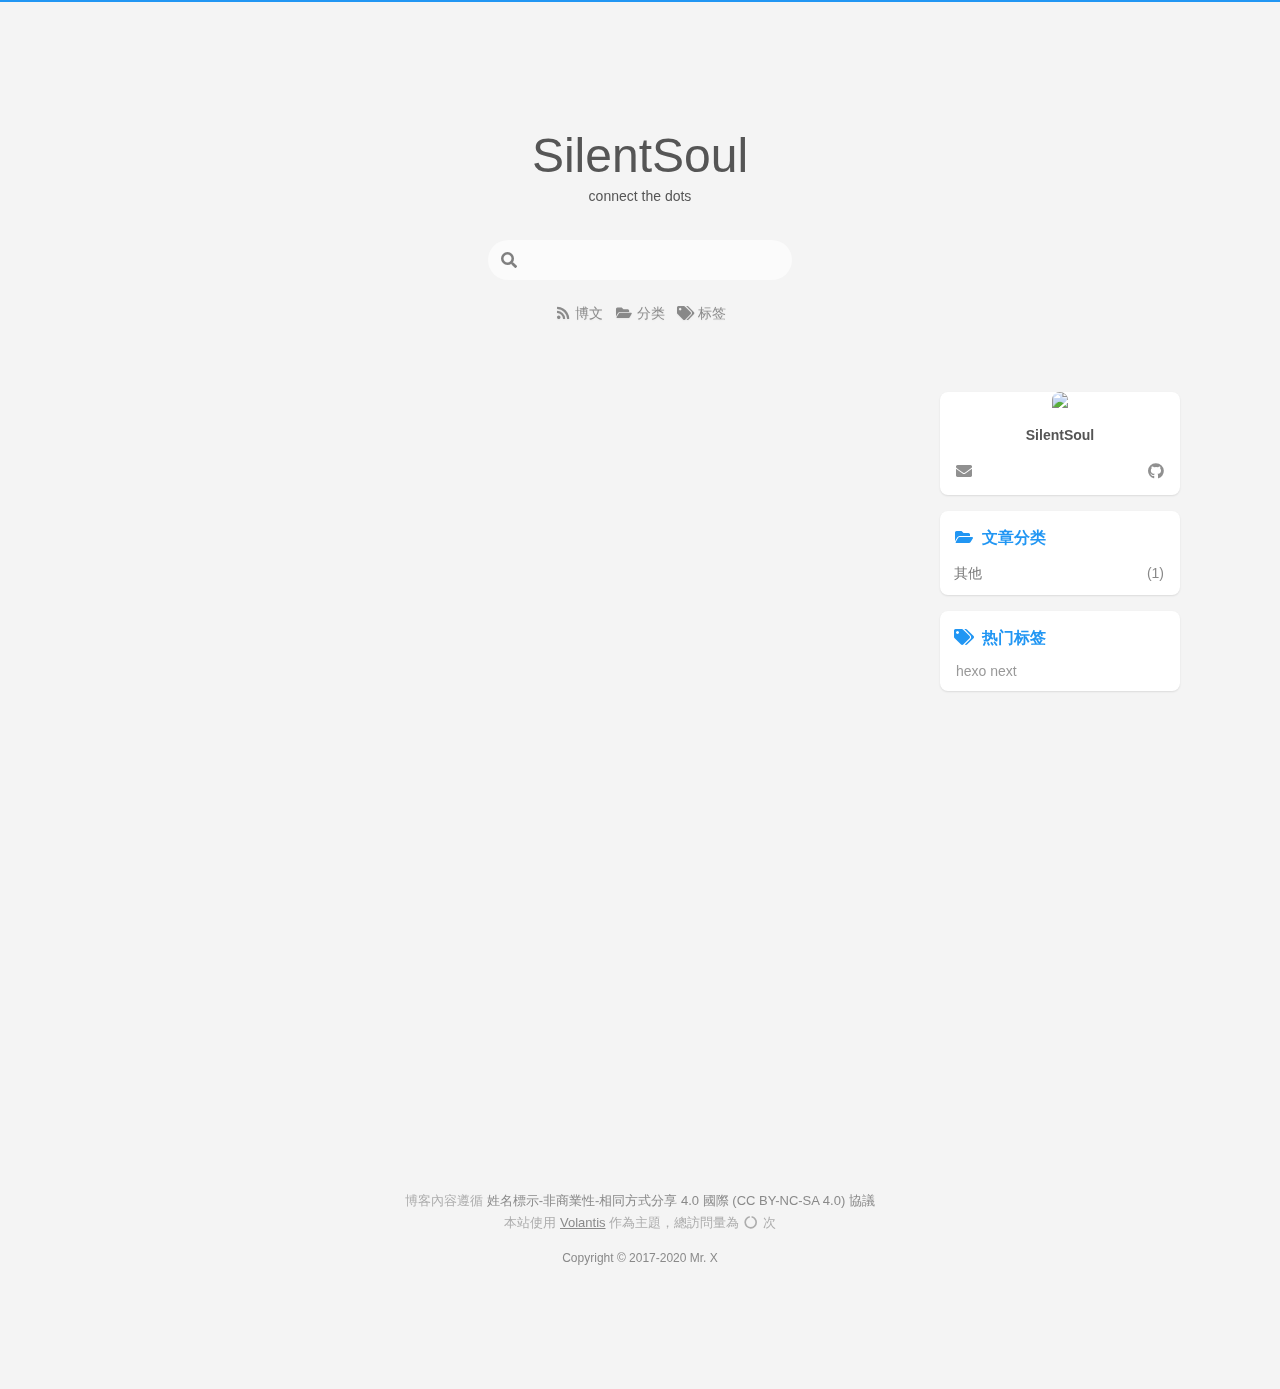
==== commit 30853595: "Site updated: 2020-06-14 21:02:45" ====
--- a/index.html
+++ b/index.html
@@ -772,16 +772,16 @@
     <br><br>
     
       
-        <div><p>Blog content follows the <a href="https://creativecommons.org/licenses/by-nc-sa/4.0/deed.en" target="_blank" rel="noopener">Attribution-NonCommercial-ShareAlike 4.0 International (CC BY-NC-SA 4.0) License</a></p>
+        <div><p>博客內容遵循 <a href="https://creativecommons.org/licenses/by-nc-sa/4.0/deed.zh_TW" target="_blank" rel="noopener">姓名標示-非商業性-相同方式分享 4.0 國際 (CC BY-NC-SA 4.0) 協議</a></p>
 </div>
       
     
       
-        Use
+        本站使用
         <a href="https://volantis.js.org/" target="_blank" class="codename">Volantis</a>
-        as theme, total visits
+        作為主題，總訪問量為
           <span id="busuanzi_value_site_pv"><i class="fas fa-circle-notch fa-spin fa-fw" aria-hidden="true"></i></span>
-          times
+          次
         
       
     
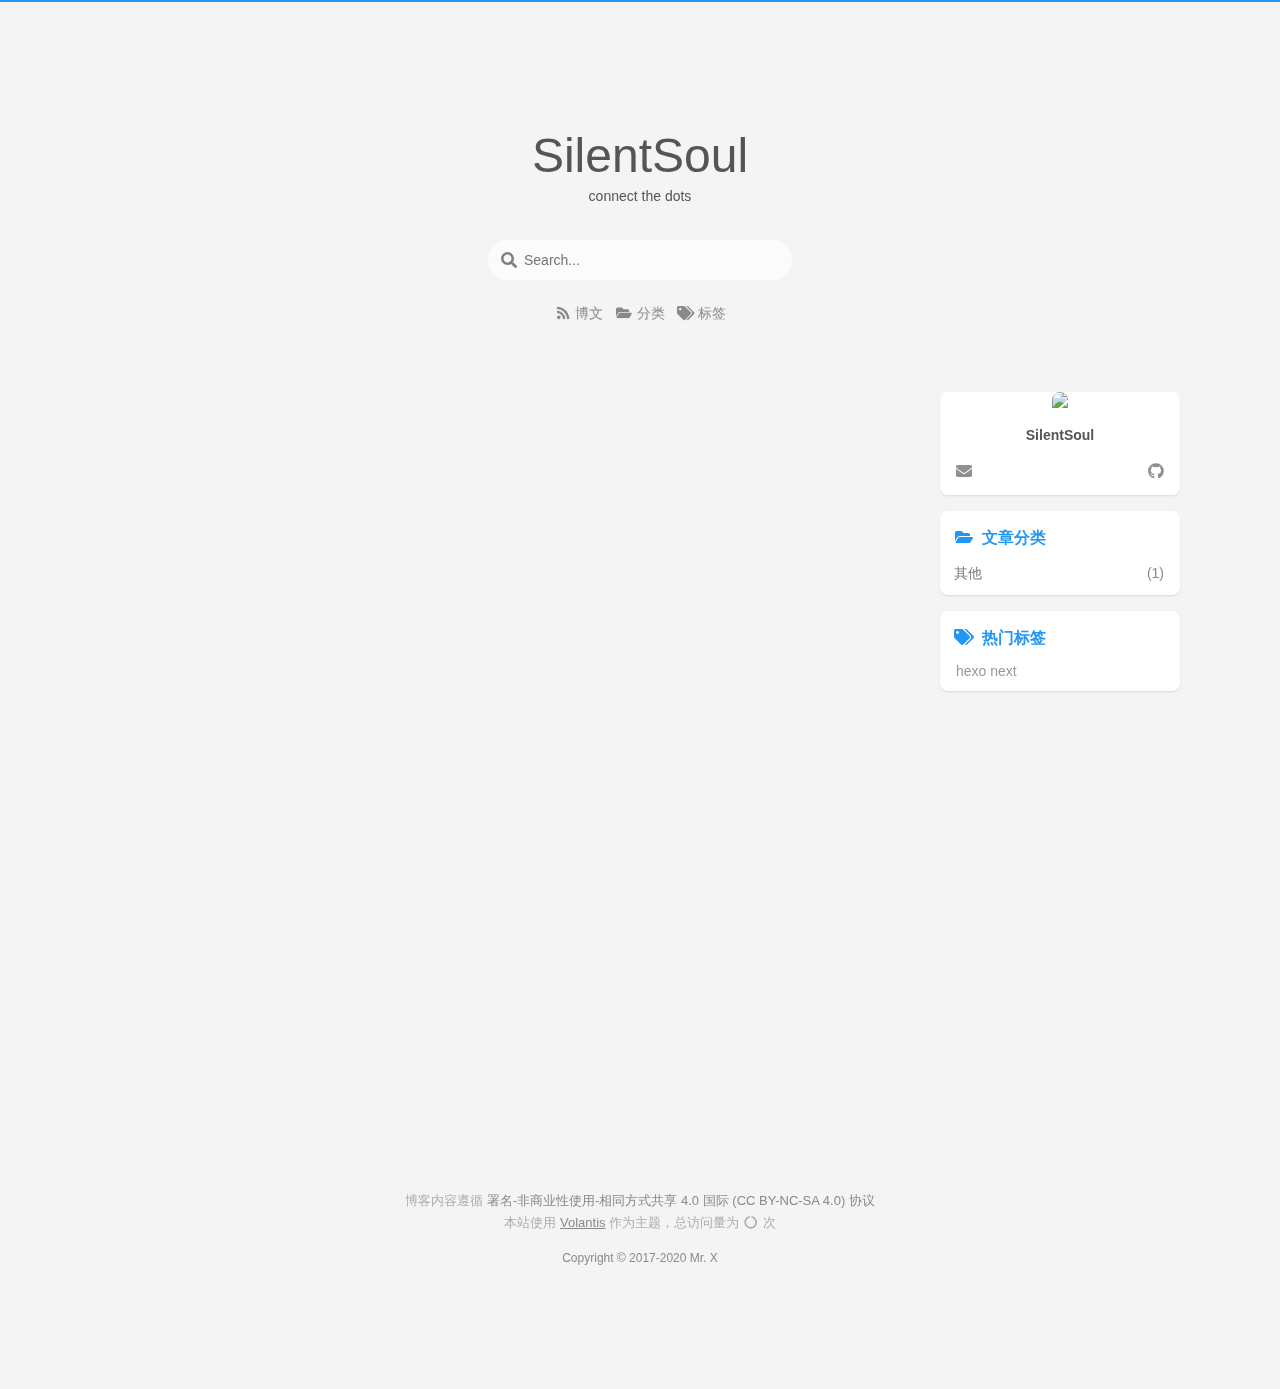
==== commit 02a84007: "Site updated: 2020-06-14 21:07:08" ====
--- a/index.html
+++ b/index.html
@@ -91,7 +91,7 @@
     
       <div class="m_search">
         <form name="searchform" class="form u-search-form">
-          <input type="text" class="input u-search-input" placeholder="" />
+          <input type="text" class="input u-search-input" placeholder="Search..." />
           <i class="icon fas fa-search fa-fw"></i>
         </form>
       </div>
@@ -772,14 +772,14 @@
     <br><br>
     
       
-        <div><p>博客內容遵循 <a href="https://creativecommons.org/licenses/by-nc-sa/4.0/deed.zh_TW" target="_blank" rel="noopener">姓名標示-非商業性-相同方式分享 4.0 國際 (CC BY-NC-SA 4.0) 協議</a></p>
+        <div><p>博客内容遵循 <a href="https://creativecommons.org/licenses/by-nc-sa/4.0/deed.zh" target="_blank" rel="noopener">署名-非商业性使用-相同方式共享 4.0 国际 (CC BY-NC-SA 4.0) 协议</a></p>
 </div>
       
     
       
         本站使用
         <a href="https://volantis.js.org/" target="_blank" class="codename">Volantis</a>
-        作為主題，總訪問量為
+        作为主题，总访问量为
           <span id="busuanzi_value_site_pv"><i class="fas fa-circle-notch fa-spin fa-fw" aria-hidden="true"></i></span>
           次
         
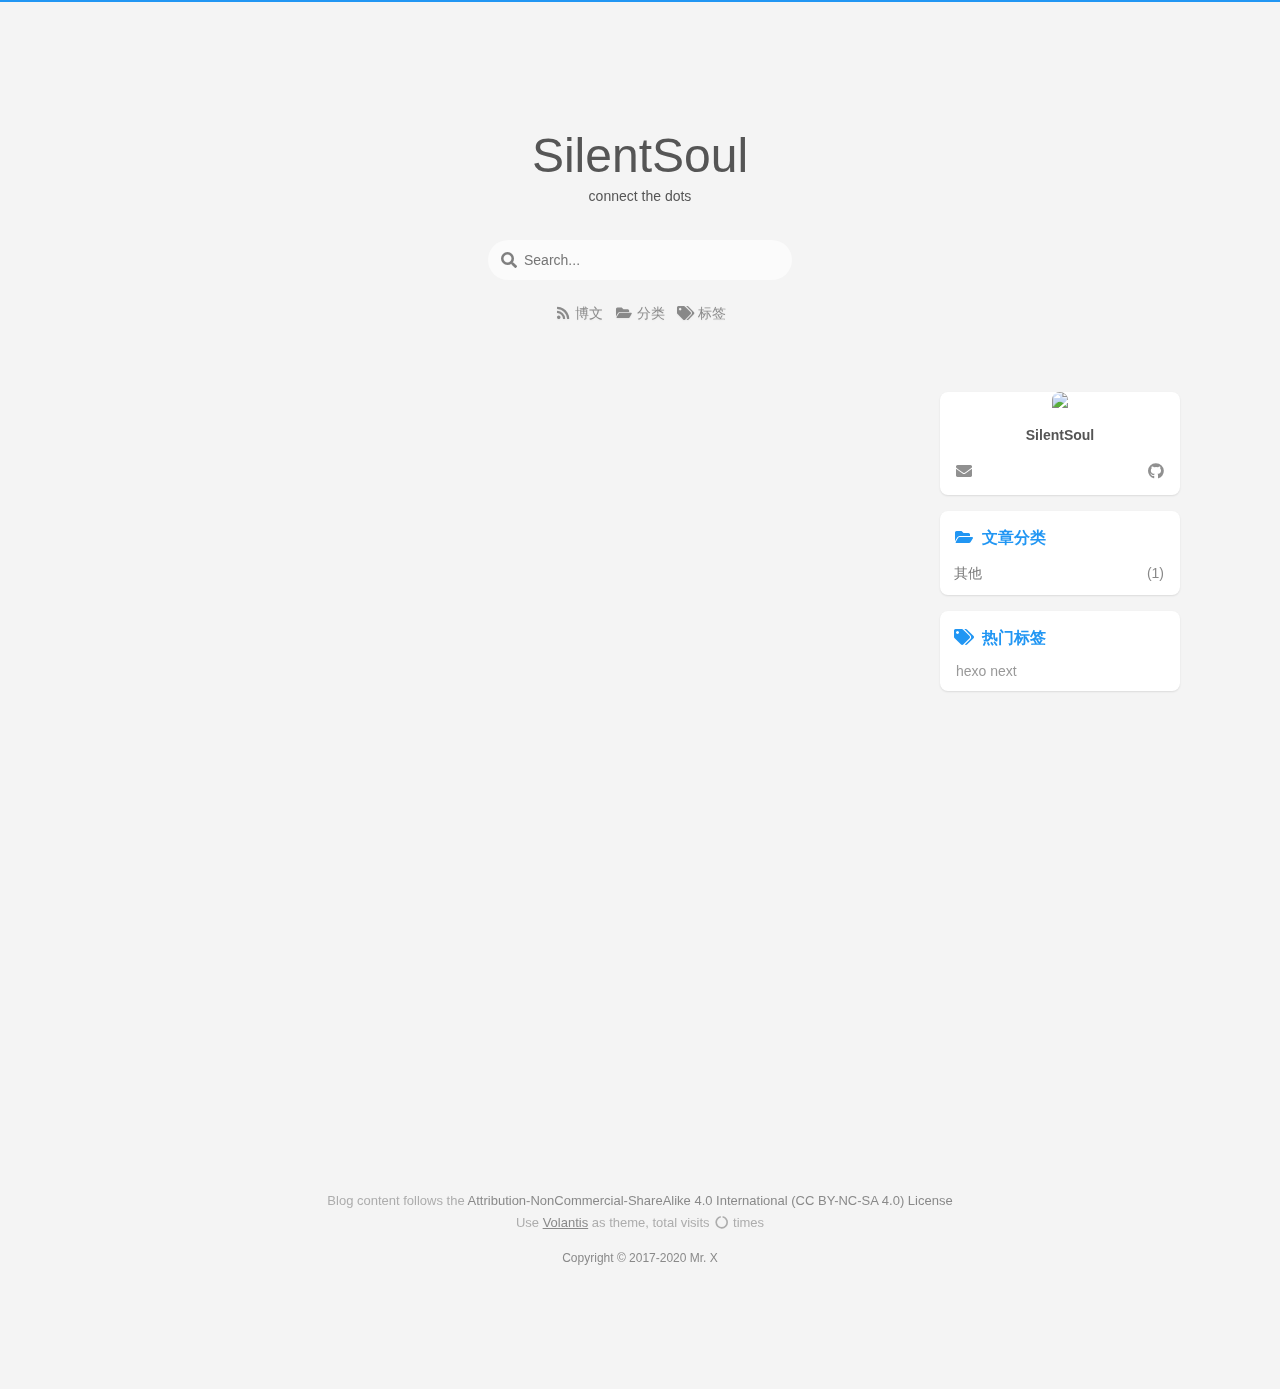
==== commit 586f0c31: "Site updated: 2020-06-14 21:13:17" ====
--- a/index.html
+++ b/index.html
@@ -772,16 +772,16 @@
     <br><br>
     
       
-        <div><p>博客内容遵循 <a href="https://creativecommons.org/licenses/by-nc-sa/4.0/deed.zh" target="_blank" rel="noopener">署名-非商业性使用-相同方式共享 4.0 国际 (CC BY-NC-SA 4.0) 协议</a></p>
+        <div><p>Blog content follows the <a href="https://creativecommons.org/licenses/by-nc-sa/4.0/deed.en" target="_blank" rel="noopener">Attribution-NonCommercial-ShareAlike 4.0 International (CC BY-NC-SA 4.0) License</a></p>
 </div>
       
     
       
-        本站使用
+        Use
         <a href="https://volantis.js.org/" target="_blank" class="codename">Volantis</a>
-        作为主题，总访问量为
+        as theme, total visits
           <span id="busuanzi_value_site_pv"><i class="fas fa-circle-notch fa-spin fa-fw" aria-hidden="true"></i></span>
-          次
+          times
         
       
     
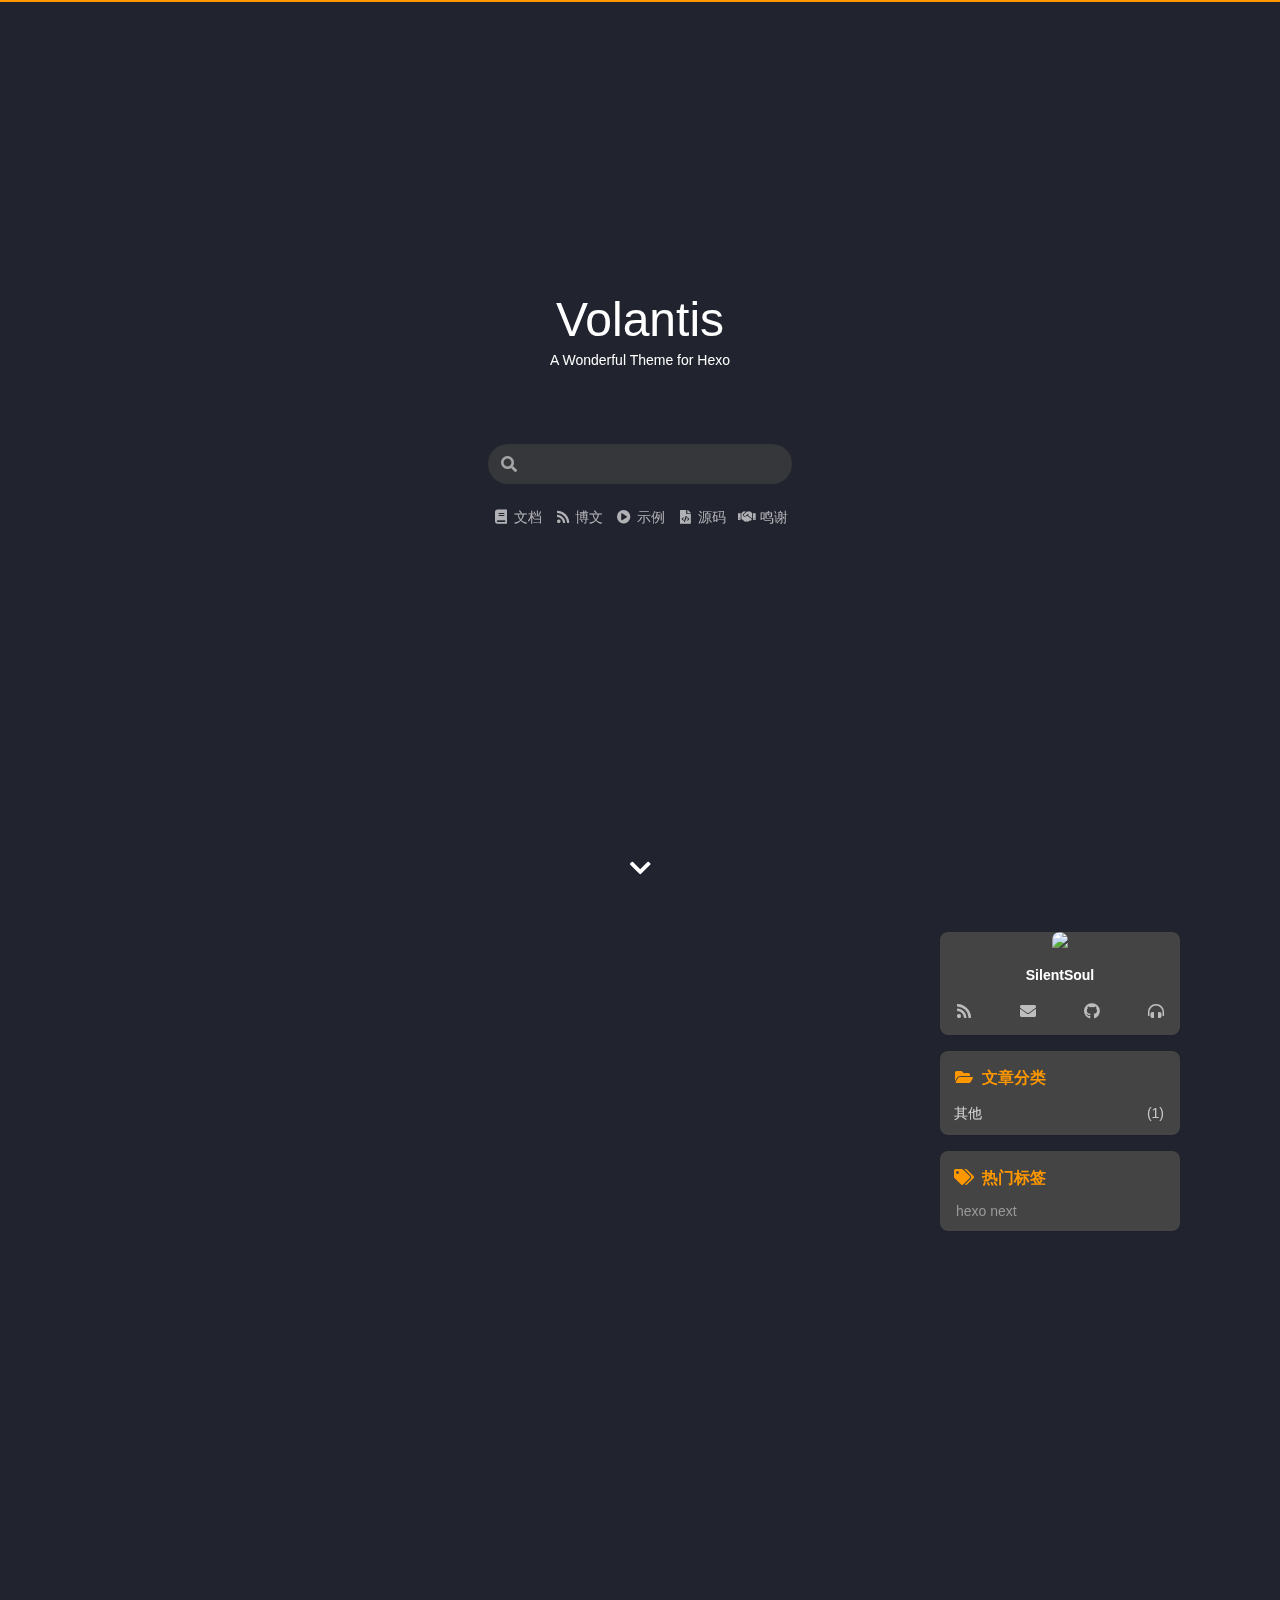
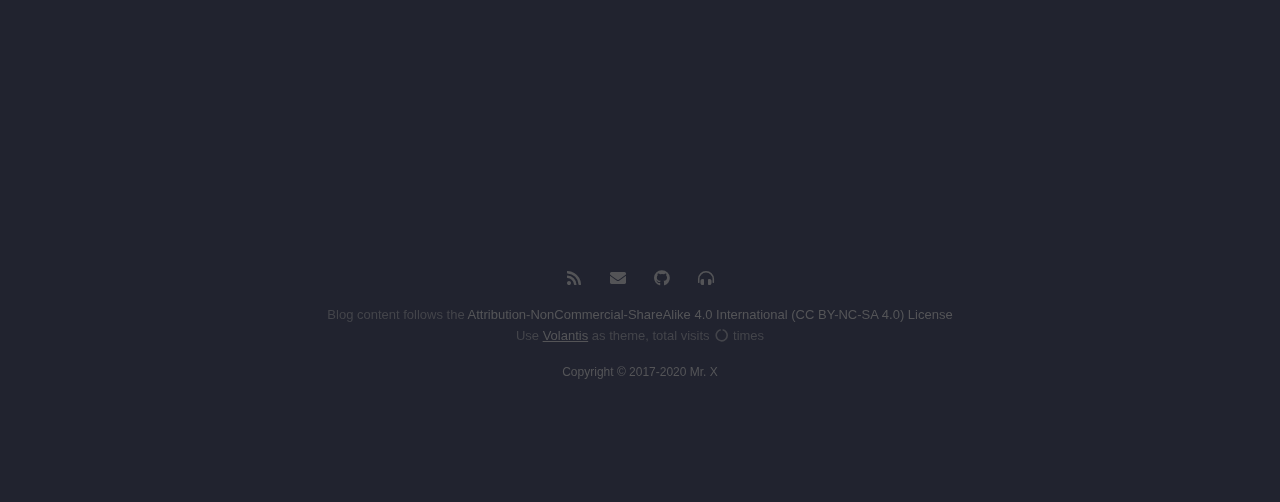
==== commit 1d9900f2: "Site updated: 2020-06-14 22:20:26" ====
--- a/index.html
+++ b/index.html
@@ -76,22 +76,22 @@
   
   <div class="cover-wrapper">
     
-      <cover class='cover  half'>
+      <cover class='cover  full'>
         <div class='cover-body'>
   <div class='a'>
     
     
-      <p class="title">SilentSoul</p>
-    
-    
-      <p class="subtitle">connect the dots</p>
+      <p class="title">Volantis</p>
+    
+    
+      <p class="subtitle">A Wonderful Theme for Hexo</p>
     
   </div>
   <div class='b'>
     
       <div class="m_search">
         <form name="searchform" class="form u-search-form">
-          <input type="text" class="input u-search-input" placeholder="Search..." />
+          <input type="text" class="input u-search-input" placeholder="" />
           <i class="icon fas fa-search fa-fw"></i>
         </form>
       </div>
@@ -102,31 +102,55 @@
           
             <li>
               <a class="nav home"
-                href="/"
-                
-                
-                id="home">
+                href="https://volantis.js.org/getting-started/"
+                
+                
+                id="https:volantisjsorggetting-started">
+                <i class='fas fa-book fa-fw'></i>文档
+              </a>
+            </li>
+          
+            <li>
+              <a class="nav home"
+                href="https://volantis.js.org/archives/"
+                
+                
+                id="https:volantisjsorgarchives">
                 <i class='fas fa-rss fa-fw'></i>博文
               </a>
             </li>
           
             <li>
               <a class="nav home"
-                href="/categories/"
-                
-                
-                id="categories">
-                <i class='fas fa-folder-open fa-fw'></i>分类
+                href="https://volantis.js.org/examples/"
+                
+                
+                id="https:volantisjsorgexamples">
+                <i class='fas fa-play-circle fa-fw'></i>示例
               </a>
             </li>
           
             <li>
               <a class="nav home"
-                href="/tags/"
-                
-                
-                id="tags">
-                <i class='fas fa-tags fa-fw'></i>标签
+                href="https://github.com/xaoxuu/hexo-theme-volantis/"
+                
+                  rel="external nofollow noopener noreferrer"
+                
+                
+                  target="_blank"
+                
+                id="https:githubcomxaoxuuhexo-theme-volantis">
+                <i class='fas fa-file-code fa-fw'></i>源码
+              </a>
+            </li>
+          
+            <li>
+              <a class="nav home"
+                href="https://volantis.js.org/contributors/"
+                
+                
+                id="https:volantisjsorgcontributors">
+                <i class='fas fa-handshake fa-fw'></i>鸣谢
               </a>
             </li>
           
@@ -136,6 +160,7 @@
   </div>
 </div>
 
+        <div class="scroll-down"><i class="fa fa-chevron-down scroll-down-effects"></i></div>
       </cover>
     
     <div id="loading-bar-wrapper">
@@ -480,9 +505,9 @@
             
               
 <div class='new-meta-item author'>
-  <a href="/" rel="nofollow">
+  <a href="https://xaoxuu.com" target="_blank" rel="nofollow noopener">
     <img src="https://cdn.jsdelivr.net/gh/xaoxuu/cdn-assets/avatar/avatar.png">
-    <p>SilentSoul</p>
+    <p>Mr. X</p>
   </a>
 </div>
 
@@ -583,9 +608,9 @@
             
               
 <div class='new-meta-item author'>
-  <a href="/" rel="nofollow">
+  <a href="https://xaoxuu.com" target="_blank" rel="nofollow noopener">
     <img src="https://cdn.jsdelivr.net/gh/xaoxuu/cdn-assets/avatar/avatar.png">
-    <p>SilentSoul</p>
+    <p>Mr. X</p>
   </a>
 </div>
 
@@ -688,7 +713,15 @@
       <div class="social-wrapper">
         
           
-            <a href="mailto:silent-soul@qq.com"
+            <a href="/atom.xml"
+              class="social fas fa-rss flat-btn"
+              target="_blank"
+              rel="external nofollow noopener noreferrer">
+            </a>
+          
+        
+          
+            <a href="mailto:me@xaoxuu.com"
               class="social fas fa-envelope flat-btn"
               target="_blank"
               rel="external nofollow noopener noreferrer">
@@ -696,13 +729,21 @@
           
         
           
-            <a href="https://github.com/silentsoul1"
+            <a href="https://github.com/xaoxuu"
               class="social fab fa-github flat-btn"
               target="_blank"
               rel="external nofollow noopener noreferrer">
             </a>
           
         
+          
+            <a href="https://music.163.com/#/user/home?id=63035382"
+              class="social fas fa-headphones-alt flat-btn"
+              target="_blank"
+              rel="external nofollow noopener noreferrer">
+            </a>
+          
+        
       </div>
     
   </div>
@@ -770,6 +811,69 @@
   
   <footer class="clearfix">
     <br><br>
+    
+      
+        <div class="aplayer-container">
+          
+
+  
+    <meting-js
+      theme='#1BCDFC'
+      autoplay='false'
+      volume='0.7'
+      loop='all'
+      order='list'
+      fixed='false'
+      list-max-height='340px'
+      server='netease'
+      type='playlist'
+      id='3175833810'
+      list-folded='true'>
+    </meting-js>
+  
+
+
+        </div>
+      
+    
+      
+        <br>
+        <div class="social-wrapper">
+          
+            
+              <a href="/atom.xml"
+                class="social fas fa-rss flat-btn"
+                target="_blank"
+                rel="external nofollow noopener noreferrer">
+              </a>
+            
+          
+            
+              <a href="mailto:me@xaoxuu.com"
+                class="social fas fa-envelope flat-btn"
+                target="_blank"
+                rel="external nofollow noopener noreferrer">
+              </a>
+            
+          
+            
+              <a href="https://github.com/xaoxuu"
+                class="social fab fa-github flat-btn"
+                target="_blank"
+                rel="external nofollow noopener noreferrer">
+              </a>
+            
+          
+            
+              <a href="https://music.163.com/#/user/home?id=63035382"
+                class="social fas fa-headphones-alt flat-btn"
+                target="_blank"
+                rel="external nofollow noopener noreferrer">
+              </a>
+            
+          
+        </div>
+      
     
       
         <div><p>Blog content follows the <a href="https://creativecommons.org/licenses/by-nc-sa/4.0/deed.en" target="_blank" rel="noopener">Attribution-NonCommercial-ShareAlike 4.0 International (CC BY-NC-SA 4.0) License</a></p>
@@ -787,7 +891,7 @@
     
       
         <div class='copyright'>
-        <p><a href="https://silentsoul1.github.io" target="_blank" rel="noopener">Copyright © 2017-2020 Mr. X</a></p>
+        <p><a href="https://xaoxuu.com" target="_blank" rel="noopener">Copyright © 2017-2020 Mr. X</a></p>
 
         </div>
       
--- a/css/style.css
+++ b/css/style.css
@@ -1,6 +1,6 @@
 @supports (backdrop-filter: blur(20px)) {
   .blur {
-    background: rgba(255,255,255,0.9) !important;
+    background: rgba(68,68,68,0.9) !important;
     backdrop-filter: saturate(200%) blur(20px);
   }
 }
@@ -35,7 +35,7 @@
   padding: 0;
 }
 html {
-  color: #555;
+  color: #fff;
   width: 100%;
   height: 100%;
   font-family: UbuntuMono, "PingFang SC", "Microsoft YaHei", Helvetica, Arial, Menlo, Monaco, monospace, sans-serif;
@@ -57,7 +57,7 @@
   background: #ff5722;
 }
 body {
-  background-color: #f4f4f4;
+  background-color: #21232f;
   text-rendering: optimizelegibility;
   -webkit-tap-highlight-color: rgba(0,0,0,0);
   line-height: 1.65;
@@ -108,7 +108,7 @@
   font-weight: normal;
 }
 a {
-  color: #2196f3;
+  color: #1bcdfc;
   cursor: pointer;
   text-decoration: none;
   transition: all 0.28s ease;
@@ -235,7 +235,7 @@
   height: 0;
   border: 0;
   border-radius: 1px;
-  border-bottom: 1px solid rgba(85,85,85,0.1);
+  border-bottom: 1px solid rgba(255,255,255,0.1);
 }
 pre {
   overflow: auto;
@@ -329,26 +329,26 @@
   background: transparent;
 }
 table::-webkit-scrollbar-thumb {
-  background: rgba(118,118,118,0.4);
+  background: rgba(176,176,176,0.4);
   cursor: pointer;
   border-radius: 2px;
 }
 table::-webkit-scrollbar-thumb:hover {
-  background: #767676;
+  background: #b0b0b0;
 }
 table th {
-  background-color: #f1f1f1;
+  background-color: #505050;
 }
 table td,
 table th {
   padding: 8px 16px;
-  border: 2px solid #f1f1f1;
+  border: 2px solid #505050;
   line-height: 1.5;
   font-size: 90%;
 }
 table tr {
   word-break: keep-all;
-  background-color: #fefefe;
+  background-color: #5d5d5d;
 }
 table tbody >tr {
   transition: all 0.28s ease;
@@ -357,7 +357,7 @@
   -o-transition: all 0.28s ease;
 }
 table tbody >tr:hover {
-  background-color: #f1f1f1;
+  background-color: #505050;
 }
 td,
 th {
@@ -368,8 +368,8 @@
 }
 span.btn >a {
   display: inline-block;
-  background: #2196f3;
-  color: #fff;
+  background: #ff9800;
+  color: #333;
   padding: 4px 4px 2px 4px;
   margin: 2px;
   line-height: 1.1;
@@ -383,7 +383,7 @@
   margin-right: 2px;
 }
 span.btn >a:hover {
-  color: #fff;
+  color: #333;
   background: #ff5722;
 }
 span.btn >a:not([href]) {
@@ -420,7 +420,7 @@
 div.btns p,
 div.btns a {
   font-size: 0.8125rem;
-  color: #555;
+  color: #ccc;
 }
 div.btns b {
   font-size: 0.875rem;
@@ -527,7 +527,7 @@
   flex-direction: column;
   padding: 8px;
   text-align: center;
-  background: #f6f6f6;
+  background: #555;
   border-radius: 4px;
 }
 div.btns a>img:first-child,
@@ -541,8 +541,8 @@
   box-shadow: 0 1px 2px 0px rgba(0,0,0,0.1);
   margin: 16px 8px 4px 8px;
   margin-top: calc(-1.25 * 16px - 32px);
-  border: 2px solid #fff;
-  background: #fff;
+  border: 2px solid #444;
+  background: #333;
   line-height: 60px;
   font-size: 28px;
 }
@@ -551,8 +551,8 @@
   width: auto;
 }
 div.btns a>i:first-child {
-  color: #fff;
-  background: #2196f3;
+  color: #333;
+  background: #ff9800;
 }
 div.btns a p,
 div.btns a b {
@@ -757,13 +757,13 @@
   transform: scale(1);
 }
 article .checkbox input {
-  border: 2px solid #2196f3;
+  border: 2px solid #ff9800;
 }
 article .checkbox input[type=checkbox]:checked {
-  background: #2196f3;
+  background: #ff9800;
 }
 article .checkbox input[type=radio]:checked:before {
-  background: #2196f3;
+  background: #ff9800;
 }
 article .checkbox.red input {
   border-color: #fe5f58;
@@ -824,18 +824,18 @@
   -moz-transition: all 0.28s ease;
   -webkit-transition: all 0.28s ease;
   -o-transition: all 0.28s ease;
-  color: rgba(85,85,85,0.85);
-  background: #f6f6f6;
+  color: rgba(255,255,255,0.85);
+  background: #555;
   border-radius: 4px;
-  border: 1px solid #e7e7e7;
+  border: 1px solid #464646;
   padding: 0 16px;
   padding-top: 1px;
   font-size: 0.875rem;
   font-weight: bold;
 }
 div.dropmenu:hover {
-  background: #e8f4fd;
-  border-color: #cce7fb;
+  background: #564c3d;
+  border-color: #443c30;
 }
 div.dropmenu:hover >ul {
   display: block;
@@ -856,20 +856,20 @@
   padding: 16px;
   margin: 0.5rem 0;
   border-radius: 4px;
-  background: #fff;
+  background: #444;
   font-size: 0.9375rem;
   transition: all 0.28s ease;
   -moz-transition: all 0.28s ease;
   -webkit-transition: all 0.28s ease;
   -o-transition: all 0.28s ease;
-  border: 1px solid #f6f6f6;
+  border: 1px solid #555;
 }
 details summary {
   cursor: pointer;
   padding: 16px;
   margin: -16px;
   border-radius: 4px;
-  color: rgba(85,85,85,0.7);
+  color: rgba(204,204,204,0.7);
   font-size: 0.875rem;
   font-weight: bold;
   position: relative;
@@ -886,7 +886,7 @@
   border-bottom: none !important;
 }
 details summary:hover {
-  color: #555;
+  color: #ccc;
 }
 details summary:hover:after {
   position: absolute;
@@ -897,43 +897,43 @@
   right: 16px;
 }
 details >summary {
-  background: #f6f6f6;
+  background: #555;
 }
 details[blue] {
-  border-color: #e8f4fd;
+  border-color: #404c55;
 }
 details[blue] >summary {
-  background: #e8f4fd;
+  background: #404c55;
 }
 details[cyan] {
-  border-color: #e8fafe;
+  border-color: #3f5156;
 }
 details[cyan] >summary {
-  background: #e8fafe;
+  background: #3f5156;
 }
 details[green] {
-  border-color: #ebf9ed;
+  border-color: #435045;
 }
 details[green] >summary {
-  background: #ebf9ed;
+  background: #435045;
 }
 details[yellow] {
-  border-color: #fff8e9;
+  border-color: #565041;
 }
 details[yellow] >summary {
-  background: #fff8e9;
+  background: #565041;
 }
 details[red] {
-  border-color: #feefee;
+  border-color: #564646;
 }
 details[red] >summary {
-  background: #feefee;
+  background: #564646;
 }
 details[open] {
-  border-color: rgba(85,85,85,0.2);
+  border-color: rgba(204,204,204,0.2);
 }
 details[open] >summary {
-  border-bottom: 1px solid rgba(85,85,85,0.2);
+  border-bottom: 1px solid rgba(204,204,204,0.2);
   border-bottom-left-radius: 0;
   border-bottom-right-radius: 0;
 }
@@ -968,7 +968,7 @@
   border-bottom-color: rgba(254,95,88,0.3);
 }
 details[open] >summary {
-  color: #555;
+  color: #ccc;
   margin-bottom: 0;
 }
 details[open] >summary:hover:after {
@@ -1074,8 +1074,8 @@
   padding: 0.6rem 16px 0.5rem 16px;
   padding-left: calc(16px + 16px);
   border-radius: 4px;
-  background: #f6f6f6;
-  border-left: 4px solid #767676;
+  background: #4d4d4d;
+  border-left: 4px solid #d9d9d9;
 }
 div.note h2,
 div.note h3,
@@ -1109,14 +1109,14 @@
   font-family: 'Font Awesome 5 Free';
 }
 div.note::before {
-  color: #767676;
+  color: #d9d9d9;
   content: '\f054';
 }
 div.note::before {
   content: '\f054';
 }
 div.note.quote {
-  background: #e8f4fd;
+  background: #404c55;
   border-color: #2196f3;
 }
 div.note.quote::before {
@@ -1124,16 +1124,16 @@
   content: '\f10d';
 }
 div.note.info {
-  background: #e8f4fd;
-  border-color: #2196f3;
+  background: #564c3d;
+  border-color: #ff9800;
 }
 div.note.info::before {
-  color: #2196f3;
+  color: #ff9800;
   content: '\f129';
 }
 div.note.success,
 div.note.done {
-  background: #ebf9ed;
+  background: #435045;
   border-color: #3dc550;
 }
 div.note.success::before,
@@ -1142,7 +1142,7 @@
   content: '\f00c';
 }
 div.note.warning {
-  background: #fff8e9;
+  background: #565041;
   border-color: #ffbd2b;
 }
 div.note.warning::before {
@@ -1151,7 +1151,7 @@
 }
 div.note.danger,
 div.note.error {
-  background: #feefee;
+  background: #564646;
   border-color: #fe5f58;
 }
 div.note.danger::before,
@@ -1200,49 +1200,49 @@
   border-color: none;
 }
 div.note.light {
-  background: #f6f6f6;
-  border-color: #aaa;
+  background: #4d4d4d;
+  border-color: #a1a1a1;
 }
 div.note.light::before {
-  color: #aaa;
+  color: #a1a1a1;
 }
 div.note.gray {
-  background: #f6f6f6;
-  border-color: #767676;
+  background: #4d4d4d;
+  border-color: #d9d9d9;
 }
 div.note.gray::before {
-  color: #767676;
+  color: #d9d9d9;
 }
 div.note.red {
-  background: #feefee;
+  background: #564646;
   border-color: #fe5f58;
 }
 div.note.red::before {
   color: #fe5f58;
 }
 div.note.yellow {
-  background: #fff8e9;
+  background: #565041;
   border-color: #ffbd2b;
 }
 div.note.yellow::before {
   color: #ffbd2b;
 }
 div.note.green {
-  background: #ebf9ed;
+  background: #435045;
   border-color: #3dc550;
 }
 div.note.green::before {
   color: #3dc550;
 }
 div.note.cyan {
-  background: #e8fafe;
+  background: #3f5156;
   border-color: #1bcdfc;
 }
 div.note.cyan::before {
   color: #1bcdfc;
 }
 div.note.blue {
-  background: #e8f4fd;
+  background: #404c55;
   border-color: #2196f3;
 }
 div.note.blue::before {
@@ -1250,7 +1250,7 @@
 }
 p.p.subtitle {
   font-weight: bold;
-  color: #2196f3;
+  color: #ff9800;
   padding-top: 1rem;
 }
 p.p.subtitle:first-child {
@@ -1316,26 +1316,26 @@
 span.p.h1,
 p.p.h1 {
   font-size: 1.625rem;
-  color: #555;
+  color: #fff;
   padding-top: 1rem;
 }
 span.p.h2,
 p.p.h2 {
   font-size: 1.375rem;
-  color: #555;
+  color: #fff;
   padding-top: 1rem;
-  border-bottom: 1px solid rgba(85,85,85,0.1);
+  border-bottom: 1px solid rgba(255,255,255,0.1);
 }
 span.p.h3,
 p.p.h3 {
   font-size: 1.25rem;
-  color: #2196f3;
+  color: #ff9800;
   padding-top: 1rem;
 }
 span.p.h4,
 p.p.h4 {
   font-size: 1.125rem;
-  color: #555;
+  color: #fff;
   padding-top: 1rem;
 }
 span.p.red,
@@ -1368,8 +1368,8 @@
   margin-top: 0.5rem;
   margin-bottom: 0.5rem;
   border-radius: 4px;
-  background: #fff;
-  border: 1px solid rgba(85,85,85,0.2);
+  background: #444;
+  border: 1px solid rgba(204,204,204,0.2);
   font-size: 0.9375rem;
 }
 div.tabs .highlight,
@@ -1388,7 +1388,7 @@
   justify-content: flex-start;
   margin: 0 !important;
   padding: 8px 8px 0 8px;
-  background: #f6f6f6;
+  background: #555;
   border-radius: 4px 4px 0 0;
   line-height: 1.5;
 }
@@ -1409,24 +1409,24 @@
   font-size: 0.875rem;
   line-height: inherit;
   font-weight: bold;
-  color: rgba(85,85,85,0.65);
+  color: rgba(255,255,255,0.65);
   border: 1px solid transparent;
 }
 div.tabs ul.nav-tabs li.tab a:hover {
-  color: #555;
+  color: #ccc;
 }
 div.tabs ul.nav-tabs li.tab a i {
   pointer-events: none;
 }
 div.tabs ul.nav-tabs li.tab.active a {
   cursor: default;
-  color: #555;
-  background: #fff;
-  border: 1px solid rgba(85,85,85,0.2);
-  border-bottom: 1px solid #fff;
+  color: #ccc;
+  background: #444;
+  border: 1px solid rgba(204,204,204,0.2);
+  border-bottom: 1px solid #444;
 }
 div.tabs .tab-content {
-  border-top: 1px solid rgba(85,85,85,0.2);
+  border-top: 1px solid rgba(204,204,204,0.2);
   margin-top: -1px;
 }
 div.tabs .tab-content .tab-pane {
@@ -1473,18 +1473,18 @@
   background: transparent;
 }
 .hljs::-webkit-scrollbar-thumb {
-  background: rgba(118,118,118,0.4);
+  background: rgba(176,176,176,0.4);
   cursor: pointer;
   border-radius: 2px;
 }
 .hljs::-webkit-scrollbar-thumb:hover {
-  background: #767676;
+  background: #b0b0b0;
 }
 .hljs:before {
   position: absolute;
   top: 0;
   right: 0;
-  color: rgba(85,85,85,0.65);
+  color: rgba(255,255,255,0.65);
   font-size: 0.75rem;
   padding: 4px 8px;
 }
@@ -1571,11 +1571,11 @@
   width: 100%;
   margin: 0.5rem 0;
   display: block;
-  background: #f6f6f6;
+  background: #555;
   font-size: 0.8125rem;
   font-family: Menlo, UbuntuMono, Monaco, monospace, courier, sans-serif;
   border-radius: 4px;
-  border: 1px solid #e7e7e7;
+  border: 1px solid #464646;
   line-height: 1.5;
   -webkit-font-smoothing: auto;
   -moz-osx-font-smoothing: auto;
@@ -1588,7 +1588,7 @@
   position: sticky;
   left: 0;
   padding: 4px 8px 4px 8px;
-  background-color: #eaeaea;
+  background-color: #515151;
   border-top-left-radius: 4px;
   border-top-right-radius: 4px;
 }
@@ -1622,10 +1622,10 @@
   margin-left: 0;
   position: sticky;
   left: 0;
-  background-color: #e9e9e9;
+  background-color: #484848;
 }
 .highlight >table .gutter pre {
-  color: rgba(85,85,85,0.65);
+  color: rgba(255,255,255,0.65);
 }
 .highlight >table pre {
   background: transparent;
@@ -1643,7 +1643,7 @@
   position: absolute;
   top: 0;
   right: 0;
-  color: rgba(85,85,85,0.65);
+  color: rgba(255,255,255,0.65);
   font-size: 0.75rem;
   padding: 4px 8px;
 }
@@ -1727,7 +1727,7 @@
 }
 .highlight pre .line,
 .highlight pre .params {
-  color: rgba(85,85,85,0.9);
+  color: rgba(255,255,255,0.9);
 }
 .highlight pre .marked {
   background-color: rgba(254,213,66,0.4);
@@ -1741,7 +1741,7 @@
   color: #3f51b5;
 }
 .highlight pre .comment {
-  color: rgba(85,85,85,0.5);
+  color: rgba(204,204,204,0.5);
 }
 .highlight pre .keyword,
 .highlight pre .meta-keyword,
@@ -1852,7 +1852,7 @@
 .highlight.objectivec .line .class,
 .highlight.swift .line .class,
 .highlight.c .line .class {
-  color: rgba(85,85,85,0.9);
+  color: rgba(255,255,255,0.9);
 }
 .highlight.objc .line .class .title,
 .highlight.objectivec .line .class .title,
@@ -1930,8 +1930,8 @@
   font-size: calc(0.8125rem - 1px);
   font-weight: bold;
   padding: 4px 8px;
-  color: rgba(85,85,85,0.65);
-  background: #fff;
+  color: rgba(255,255,255,0.65);
+  background: #444;
   border-radius: 2px;
   box-shadow: 0 1px 2px 0px rgba(0,0,0,0.1);
   position: absolute;
@@ -1948,7 +1948,7 @@
 }
 .btn-copy:hover {
   color: #ff5722;
-  background: #ffeee8;
+  background: #564540;
 }
 .highlight:hover .btn-copy {
   opacity: 1;
@@ -2076,7 +2076,7 @@
   font-size: 0.8125rem;
   padding-top: 0.5rem;
   padding-bottom: 0.5rem;
-  color: rgba(85,85,85,0.65);
+  color: rgba(255,255,255,0.65);
 }
 .article mjx-container {
   font-family: Menlo, UbuntuMono, Monaco, monospace, courier, sans-serif;
@@ -2105,14 +2105,14 @@
 .l_main #comments #valine_container .vwrap {
   border-radius: 8px;
   border-style: dashed;
-  border: 1px dashed rgba(85,85,85,0.3);
+  border: 1px dashed rgba(255,255,255,0.3);
   transition: all 0.28s ease;
   -moz-transition: all 0.28s ease;
   -webkit-transition: all 0.28s ease;
   -o-transition: all 0.28s ease;
 }
 .l_main #comments #valine_container .vwrap:hover {
-  border: 1px dashed #2196f3;
+  border: 1px dashed #ff9800;
 }
 .l_main #comments #valine_container .vwrap .cancel-reply {
   margin-top: 0;
@@ -2120,20 +2120,20 @@
 }
 .l_main #comments #valine_container .vwrap .vheader .vinput {
   border-radius: 0;
-  border-bottom: 1px dashed rgba(85,85,85,0.3);
+  border-bottom: 1px dashed rgba(255,255,255,0.3);
 }
 .l_main #comments #valine_container .vwrap .vheader .vinput:hover {
-  border-bottom: 1px dashed #2196f3;
+  border-bottom: 1px dashed #ff9800;
 }
 .l_main #comments #valine_container .vwrap .vheader .vinput:focus {
-  border-bottom: 1px solid #2196f3;
+  border-bottom: 1px solid #ff9800;
 }
 .l_main #comments #valine_container .vwrap .vedit .vicon {
   height: 22px;
 }
 .l_main #comments #valine_container .vwrap .vemojis,
 .l_main #comments #valine_container .vwrap .vpreview {
-  background: #f6f6f6;
+  background: #555;
   border-radius: 4px;
   padding: 8px;
 }
@@ -2148,13 +2148,13 @@
 }
 .l_main #comments #valine_container .vwrap .vemojis::-webkit-scrollbar-thumb,
 .l_main #comments #valine_container .vwrap .vpreview::-webkit-scrollbar-thumb {
-  background: rgba(118,118,118,0.4);
+  background: rgba(176,176,176,0.4);
   cursor: pointer;
   border-radius: 2px;
 }
 .l_main #comments #valine_container .vwrap .vemojis::-webkit-scrollbar-thumb:hover,
 .l_main #comments #valine_container .vwrap .vpreview::-webkit-scrollbar-thumb:hover {
-  background: #767676;
+  background: #b0b0b0;
 }
 .l_main #comments #valine_container .vwrap .vemojis .vemoji,
 .l_main #comments #valine_container .vwrap .vpreview .vemoji {
@@ -2168,42 +2168,32 @@
   border-radius: 4px;
   transition: box-shadow 0.2s ease-out, background 0.2s ease-out;
 }
-.l_main #comments #valine_container .vwrap .vemojis i:hover,
-.l_main #comments #valine_container .vwrap .vpreview i:hover {
-  background: #fbfbfb;
-  box-shadow: 1px 1px 2px rgba(0,0,0,0.1), -1px -1px 2px rgba(255,255,255,0.5), inset 8px 8px 16px rgba(0,0,0,0.05), inset -8px -8px 16px rgba(255,255,255,0.4);
-}
-.l_main #comments #valine_container .vwrap .vemojis i:active,
-.l_main #comments #valine_container .vwrap .vpreview i:active {
-  background: #f1f1f1;
-  box-shadow: 0px 0px 0px rgba(0,0,0,0.1), 0px 0px 0px rgba(255,255,255,0.8), inset 2px 2px 4px rgba(0,0,0,0.1), inset -2px -2px 4px #fff, inset -8px -8px 16px rgba(255,255,255,0.4);
-}
 .l_main #comments #valine_container .vwrap .vedit .vctrl span {
   padding: 0;
   margin: 10px;
 }
 .l_main #comments #valine_container .vwrap .vedit span {
-  fill: #555;
+  fill: #ccc;
 }
 .l_main #comments #valine_container .vwrap .vedit span.actived {
-  fill: #2196f3;
+  fill: #ff9800;
 }
 .l_main #comments #valine_container .vcount {
-  color: #555;
+  color: #ccc;
   font-size: 0.875rem;
   padding: 0;
   font-weight: inherit;
 }
 .l_main #comments #valine_container .vcount .vnum {
-  color: #555;
+  color: #ccc;
   font-size: 1.375rem;
 }
 .l_main #comments #valine_container button {
   border: none;
   padding: 4px 2rem;
   border-radius: 4px;
-  background: #f1f1f1;
-  color: #555;
+  background: #505050;
+  color: #fff;
   line-height: 2;
   font-size: 14px;
   transition: all 0.28s ease;
@@ -2213,7 +2203,7 @@
 }
 .l_main #comments #valine_container button:hover {
   color: #ff5722;
-  background: #ffeee8;
+  background: #564540;
 }
 .l_main #comments #valine_container button.vmore {
   width: 100%;
@@ -2223,22 +2213,22 @@
   border-left: none;
 }
 .l_main #comments #valine_container .vcards .vh {
-  border-bottom: 1px dashed rgba(85,85,85,0.1);
+  border-bottom: 1px dashed rgba(255,255,255,0.1);
 }
 .l_main #comments #valine_container .vcards .vimg {
   border: 1px solid #fff;
   padding: 0;
-  background: #f6f6f6;
+  background: #555;
 }
 .l_main #comments #valine_container .vcards .vcontent.expand:before {
-  background: linear-gradient(180deg, rgba(255,255,255,0.9), rgba(246,246,246,0.9));
+  background: linear-gradient(180deg, rgba(68,68,68,0.9), rgba(85,85,85,0.9));
 }
 .l_main #comments #valine_container .vcards .vcontent.expand:after {
-  background: rgba(246,246,246,0.9);
-  color: #555;
+  background: rgba(85,85,85,0.9);
+  color: #fff;
 }
 .l_main #comments #valine_container .vcards .vhead span.vnick {
-  color: #6e6e6e;
+  color: #e6e6e6;
   cursor: default;
 }
 .l_main #comments #valine_container .vcards .vhead a.vnick {
@@ -2251,11 +2241,11 @@
 .l_main #comments #valine_container .vcards .vhead .vsys {
   margin: 2px;
   padding: 1px 8px;
-  background-color: #f6f6f6;
+  background-color: #555;
 }
 .l_main #comments #valine_container .vcards .vmeta .vat {
   font-weight: bold;
-  color: #2196f3;
+  color: #1bcdfc;
   transition: all 0.28s ease;
   -moz-transition: all 0.28s ease;
   -webkit-transition: all 0.28s ease;
@@ -2268,8 +2258,8 @@
 .l_main #comments #valine_container .vcards .vcontent blockquote {
   padding-top: 0.5rem;
   padding-bottom: 0.5rem;
-  background: #e8f4fd;
-  border-left: 4px solid #2196f3;
+  background: #564c3d;
+  border-left: 4px solid #ff9800;
   border-radius: 4px;
   transition: all 0.28s ease;
   -moz-transition: all 0.28s ease;
@@ -2277,17 +2267,17 @@
   -o-transition: all 0.28s ease;
 }
 .l_main #comments #valine_container .vcards .vcontent code {
-  color: #555;
+  color: #ccc;
   font-family: Menlo, UbuntuMono, Monaco, monospace, courier, sans-serif;
 }
 .l_main #comments #valine_container .vcards .vcontent pre {
-  background: #f6f6f6;
+  background: #555;
 }
 .l_main #comments #valine_container .vcards .vcontent pre code {
   border: none;
 }
 .l_main #comments #valine_container .vcards .vcontent a {
-  color: #2196f3;
+  color: #1bcdfc;
   line-height: inherit;
   transition: all 0.28s ease;
   -moz-transition: all 0.28s ease;
@@ -2299,7 +2289,7 @@
   text-decoration: underline;
 }
 .l_main #comments #valine_container .vcards .vcontent p {
-  color: #555;
+  color: #ccc;
   margin-top: 0.5rem;
   margin-bottom: 0.5rem;
   line-height: inherit;
@@ -2311,24 +2301,24 @@
   max-width: 100px;
 }
 .l_main #comments #valine_container .vempty {
-  color: rgba(85,85,85,0.65);
+  color: rgba(255,255,255,0.65);
 }
 .l_main #comments #valine_container .vpower,
 .l_main #comments #valine_container .vpower a {
   font-size: 0.75rem;
 }
 .l_main #comments #valine_container .vpower a {
-  color: #555;
+  color: #ccc;
 }
 .l_main #comments #valine_container .vpower a:hover {
   text-decoration: underline;
   color: #ff5722;
 }
 .l_main #comments #valine_container .vinput {
-  color: #555;
+  color: #fff;
 }
 .l_main #comments #valine_container p {
-  color: #555;
+  color: #fff;
 }
 #archive-page {
   margin-bottom: 32px;
@@ -2345,7 +2335,7 @@
   margin-top: 1em;
 }
 #archive-page .archive .archive-post a {
-  color: #555;
+  color: #fff;
   width: 100%;
   display: inline-flex;
   flex-flow: row nowrap;
@@ -2365,18 +2355,18 @@
   padding-left: 32px;
 }
 #archive-page .archive .archive-post a:hover {
-  background: #e8f4fd;
-  border-left: 2px solid #2196f3;
+  background: #564c3d;
+  border-left: 2px solid #ff9800;
 }
 #archive-page .archive .archive-post a:active {
-  border-left: 4px solid #2196f3;
+  border-left: 4px solid #ff9800;
 }
 #archive-page .archive .archive-post time {
   flex: none;
   vertical-align: middle;
   padding: 0.4em;
   padding-left: 2em;
-  color: rgba(85,85,85,0.65);
+  color: rgba(255,255,255,0.65);
 }
 @media screen and (max-width: 500px) {
   #archive-page .archive .archive-post time {
@@ -2403,7 +2393,7 @@
   color: #1bcdfc;
 }
 #archive-page .archive .archive-post .title i.theme {
-  color: #2196f3;
+  color: #ff9800;
 }
 #archive-page .archive .archive-post .title i.accent {
   color: #ff5722;
@@ -2412,10 +2402,10 @@
   color: #ff5722;
 }
 #archive-page .archive .all-categories time {
-  color: #555;
+  color: #fff;
 }
 #archive-page .archive .all-categories .title {
-  color: rgba(85,85,85,0.65);
+  color: rgba(255,255,255,0.65);
 }
 #archive-page .archive .all-tags {
   display: flex;
@@ -2427,7 +2417,7 @@
   text-align: center;
 }
 #archive-page .archive .all-tags >a {
-  color: rgba(85,85,85,0.65);
+  color: rgba(255,255,255,0.65);
   margin-right: 16px;
 }
 #archive-page .archive .all-tags >a:hover,
@@ -2454,7 +2444,7 @@
   text-decoration: underline;
 }
 .article {
-  color: #555;
+  color: #ccc;
   word-wrap: break-word;
 }
 .article img {
@@ -2520,35 +2510,35 @@
 .article h2 {
   padding-bottom: 0.2em;
   margin-bottom: 0.5em;
-  border-bottom: 1px solid rgba(85,85,85,0.1);
+  border-bottom: 1px solid rgba(255,255,255,0.1);
 }
 .article h1 {
   text-align: left;
-  color: #555;
+  color: #fff;
   margin-top: 48px;
 }
 .article h2 {
   text-align: left;
-  color: #555;
+  color: #fff;
   margin-top: 48px;
 }
 .article h3 {
   text-align: left;
-  color: #2196f3;
+  color: #ff9800;
   margin-top: 24px;
 }
 .article h4 {
   text-align: left;
-  color: #555;
+  color: #fff;
   margin-top: 16px;
 }
 .article h5 {
   font-weight: bold;
-  color: #555;
+  color: #fff;
   margin-top: 1rem;
 }
 .article h6 {
-  color: #555;
+  color: #fff;
   margin-top: 1rem;
 }
 .article center,
@@ -2579,8 +2569,8 @@
 }
 .article kbd {
   border-radius: 2px;
-  border: 1px solid #e7e7e7;
-  background: #f6f6f6;
+  border: 1px solid #464646;
+  background: #555;
   padding-left: 4px;
   padding-right: 4px;
   transition: all 0.28s ease;
@@ -2590,9 +2580,9 @@
 }
 .article kbd:hover {
   cursor: default;
-  border-color: #2196f3;
-  background: #2196f3;
-  color: #fff;
+  border-color: #ff9800;
+  background: #ff9800;
+  color: #333;
 }
 .article p {
   margin-top: 1rem;
@@ -2652,15 +2642,15 @@
   list-style: decimal;
 }
 .article .subtitle h6 {
-  color: rgba(85,85,85,0.9);
+  color: rgba(255,255,255,0.9);
 }
 .article figure figcaption span {
   display: inline-block;
   margin-right: 5px;
 }
 .article blockquote {
-  background: #e8f4fd;
-  border-left: 4px solid #2196f3;
+  background: #564c3d;
+  border-left: 4px solid #ff9800;
   border-radius: 4px;
 }
 .article blockquote {
@@ -2690,7 +2680,7 @@
   margin: 0.5rem 0;
 }
 .article blockquote footer cite {
-  color: rgba(85,85,85,0.65);
+  color: rgba(255,255,255,0.65);
   margin-left: 1em;
 }
 .article blockquote footer cite::before {
@@ -2699,7 +2689,7 @@
 }
 .article blockquote.pullquote.right {
   border-left: none;
-  border-right: 4px solid #2196f3;
+  border-right: 4px solid #ff9800;
 }
 .article blockquote.pullquote.right p {
   text-align: right;
@@ -2711,10 +2701,10 @@
   margin-top: 0.5rem;
   margin-bottom: 0.5rem;
   overflow: auto;
-  background: #f6f6f6;
+  background: #555;
   font-size: 0.8125rem;
   font-family: Menlo, UbuntuMono, Monaco, monospace, courier, sans-serif;
-  border: 1px solid #e7e7e7;
+  border: 1px solid #464646;
   padding: 16px;
   border-radius: 4px;
 }
@@ -2728,7 +2718,7 @@
   padding: 0;
   margin: 0;
   background: transparent;
-  color: rgba(85,85,85,0.9);
+  color: rgba(255,255,255,0.9);
 }
 .article code {
   font-family: Menlo, UbuntuMono, Monaco, monospace, courier, sans-serif;
@@ -2737,9 +2727,9 @@
   padding: 3px 4px 1px 4px;
   vertical-align: middle;
   font-size: 0.8125rem;
-  background: #f6f6f6;
+  background: #555;
   border-radius: 2px;
-  border: 1px solid #e7e7e7;
+  border: 1px solid #464646;
 }
 @media screen and (max-width: 500px) {
   .article ul,
@@ -2757,7 +2747,7 @@
   box-shadow: none;
   border-radius: 4px;
   cursor: auto;
-  background: #f6f6f6;
+  background: #555;
   padding: 8px 0;
   transition: all 0.28s ease;
   -moz-transition: all 0.28s ease;
@@ -2777,7 +2767,7 @@
 }
 .article .widget header,
 .article .widget header a {
-  color: rgba(85,85,85,0.85);
+  color: rgba(255,255,255,0.85);
 }
 .article .widget.copyright,
 .article .widget.qrcode {
@@ -2809,7 +2799,7 @@
   border-left: none;
   padding: 0;
   padding-left: 4px;
-  color: #2196f3;
+  color: #1bcdfc;
   font-weight: normal;
 }
 .article .widget .content ul a:hover {
@@ -2824,7 +2814,7 @@
 }
 .article .widget .content .list a .name {
   display: inline;
-  color: #2196f3;
+  color: #1bcdfc;
 }
 .article .widget .content .list a:hover .name {
   text-decoration: underline;
@@ -2923,7 +2913,7 @@
   align-items: center;
   align-self: center;
   align-content: center;
-  color: #555;
+  color: #fff;
   padding: 16px;
 }
 .cover-wrapper .cover .cover-body div.b {
@@ -3079,7 +3069,7 @@
   width: 32px;
   top: 0;
   left: 5px;
-  color: rgba(85,85,85,0.75);
+  color: rgba(204,204,204,0.75);
 }
 .cover-wrapper .cover .cover-body .m_search .input {
   display: block;
@@ -3091,10 +3081,10 @@
   -webkit-appearance: none;
   padding-left: 36px;
   border-radius: 1.4rem;
-  background: rgba(255,255,255,0.6);
+  background: rgba(68,68,68,0.6);
   backdrop-filter: blur(10px);
   border: none;
-  color: #555;
+  color: #fff;
 }
 @media screen and (max-width: 500px) {
   .cover-wrapper .cover .cover-body .m_search .input {
@@ -3102,10 +3092,10 @@
   }
 }
 .cover-wrapper .cover .cover-body .m_search .input:hover {
-  background: rgba(255,255,255,0.8);
+  background: rgba(68,68,68,0.8);
 }
 .cover-wrapper .cover .cover-body .m_search .input:focus {
-  background: #fff;
+  background: #444;
 }
 .cover-wrapper .cover .cover-body .menu {
   margin-top: 16px;
@@ -3131,7 +3121,7 @@
   -moz-transition: all 0.28s ease;
   -webkit-transition: all 0.28s ease;
   -o-transition: all 0.28s ease;
-  color: rgba(85,85,85,0.65);
+  color: rgba(255,255,255,0.65);
   text-shadow: 0 1px 2px rgba(0,0,0,0.05);
   border-bottom: 2px solid transparent;
 }
@@ -3141,11 +3131,11 @@
 .cover-wrapper .cover .cover-body .menu ul>li>a:hover,
 .cover-wrapper .cover .cover-body .menu ul>li>a.active,
 .cover-wrapper .cover .cover-body .menu ul>li>a:active {
-  color: #555;
-  border-bottom: 2px solid #555;
+  color: #fff;
+  border-bottom: 2px solid #fff;
 }
 .cover-wrapper .cover .cover-body .switcher > li a:hover {
-  background: rgba(85,85,85,0.15);
+  background: rgba(255,255,255,0.15);
 }
 footer {
   position: relative;
@@ -3228,8 +3218,8 @@
   padding: 8px 0;
   margin: 8px;
   margin-top: calc(2.25 * 16px + 32px);
-  color: rgba(85,85,85,0.65);
-  background: #f6f6f6;
+  color: rgba(255,255,255,0.65);
+  background: #555;
   justify-content: flex-start;
   align-content: flex-start;
   flex-direction: column;
@@ -3334,7 +3324,7 @@
   right: 32px;
   transform: translateY(100px) scale(0);
   transform-origin: bottom;
-  color: #555;
+  color: #fff;
 }
 @media screen and (max-width: 768px) {
   .l_body .s-top {
@@ -3345,15 +3335,15 @@
   transform: translateY(0) scale(1);
 }
 .l_body .s-top.show.hl {
-  background: #2196f3;
-  color: #fff;
+  background: #ff9800;
+  color: #333;
   box-shadow: 0 1px 2px 0px rgba(0,0,0,0.1);
 }
 @media screen and (min-width: 768px) {
   .l_body .s-top:hover {
     transform: scale(1.2);
     border-radius: 25%;
-    background: #2196f3;
+    background: #ff9800;
     color: #fff;
     box-shadow: 0 2px 4px 0px rgba(0,0,0,0.1), 0 4px 8px 0px rgba(0,0,0,0.1), 0 8px 16px 0px rgba(0,0,0,0.1);
   }
@@ -3478,7 +3468,7 @@
   font-size: 1.625rem;
 }
 .l_main .post section.meta {
-  color: rgba(85,85,85,0.65);
+  color: rgba(255,255,255,0.65);
   margin-bottom: 16px;
   line-height: normal;
 }
@@ -3537,7 +3527,7 @@
   -webkit-transition: all 0.1s ease;
   -o-transition: all 0.1s ease;
   margin: 0;
-  color: #555;
+  color: #fff;
 }
 .l_main .post section.meta .title p.h1,
 .l_main .post section.meta .title p.h2 {
@@ -3553,7 +3543,7 @@
 .l_main .post section.meta .title a {
   display: inline;
   font-weight: normal;
-  color: #555;
+  color: #fff;
 }
 .l_main .post section.meta .title a:hover {
   color: #ff5722;
@@ -3577,7 +3567,7 @@
   font-size: 0.8125rem;
 }
 .l_main .post section.meta .new-meta-box .new-meta-item {
-  color: rgba(85,85,85,0.65);
+  color: rgba(255,255,255,0.65);
   display: flex;
   align-items: baseline;
   justify-content: center;
@@ -3616,10 +3606,10 @@
   cursor: default;
 }
 .l_main .post section.meta .new-meta-box .new-meta-item .notlink:hover {
-  color: rgba(85,85,85,0.65);
+  color: rgba(255,255,255,0.65);
 }
 .l_main .post section.meta .new-meta-box .new-meta-item .notlink:hover p {
-  color: rgba(85,85,85,0.65);
+  color: rgba(255,255,255,0.65);
 }
 .l_main .post section.meta .new-meta-box .new-meta-item:last-child {
   margin-right: 0;
@@ -3637,7 +3627,7 @@
 }
 .l_main .post section.meta .new-meta-box .new-meta-item p,
 .l_main .post section.meta .new-meta-box .new-meta-item a {
-  color: rgba(85,85,85,0.65);
+  color: rgba(255,255,255,0.65);
   padding: 3px 0;
 }
 .l_main .post section.meta .new-meta-box .new-meta-item a {
@@ -3675,7 +3665,7 @@
   .l_main .post section.meta .new-meta-box .share {
     width: 100%;
     margin-top: 16px;
-    background: #f6f6f6;
+    background: #555;
   }
 }
 .l_main .post section.meta .new-meta-box .share-body {
@@ -3744,7 +3734,7 @@
 div.hoverbox >div.target {
   display: none;
   position: absolute;
-  background: #fff;
+  background: #444;
   border-radius: 8px;
   box-shadow: 0 2px 4px 0px rgba(0,0,0,0.1), 0 4px 8px 0px rgba(0,0,0,0.1), 0 8px 16px 0px rgba(0,0,0,0.1);
   padding: 8px;
@@ -3771,7 +3761,7 @@
   margin-top: 0;
   margin-bottom: 0.5rem;
   font-size: 1.125rem;
-  color: #555;
+  color: #fff;
 }
 .comments .article p[cst] {
   margin-top: 0.5rem;
@@ -3779,7 +3769,7 @@
   font-size: 0.875rem;
 }
 .white-box {
-  background: #fff;
+  background: #444;
 }
 .reveal {
   visibility: hidden;
@@ -3800,7 +3790,7 @@
   -moz-transition: all 0.28s ease;
   -webkit-transition: all 0.28s ease;
   -o-transition: all 0.28s ease;
-  background-color: #2196f3;
+  background-color: #ff9800;
 }
 .l_header {
   position: fixed;
@@ -3808,7 +3798,7 @@
   top: 0;
   width: 100%;
   height: 64px;
-  background: #fff;
+  background: #444;
   box-shadow: 0 1px 2px 0px rgba(0,0,0,0.1);
 }
 .l_header.hide {
@@ -3864,7 +3854,7 @@
 }
 .l_header .wrapper .title {
   position: relative;
-  color: #555;
+  color: #fff;
   padding-left: 24px;
   max-height: 64px;
 }
@@ -3933,7 +3923,7 @@
   -moz-transition: all 0.28s ease;
   -webkit-transition: all 0.28s ease;
   -o-transition: all 0.28s ease;
-  color: #2196f3;
+  color: #ff9800;
 }
 .l_header .switcher >li >a:hover {
   border: none;
@@ -3941,7 +3931,7 @@
 .l_header .switcher >li >a.active,
 .l_header .switcher >li >a:active {
   border: none;
-  background: #e8f4fd;
+  background: #564c3d;
 }
 @media screen and (max-width: 500px) {
   .l_header .switcher >li >a {
@@ -4002,7 +3992,7 @@
   position: absolute;
   width: 32px;
   left: 5px;
-  color: rgba(85,85,85,0.7);
+  color: rgba(255,255,255,0.7);
 }
 @media screen and (max-width: 500px) {
   .l_header .m_search .icon {
@@ -4015,8 +4005,8 @@
   padding-bottom: 8px;
   line-height: 1.3;
   width: 100%;
-  color: #555;
-  background: #fafafa;
+  color: #fff;
+  background: #3f3f3f;
   box-shadow: none;
   box-sizing: border-box;
   padding-left: 36px;
@@ -4035,7 +4025,7 @@
 }
 @media screen and (max-width: 500px) {
   .l_header .m_search .input {
-    background: #f6f6f6;
+    background: #555;
     padding-left: 8px;
     border: none;
   }
@@ -4050,7 +4040,7 @@
     width: 0;
     overflow: hidden;
     position: absolute;
-    background: #fff;
+    background: #515151;
     transition: all 0.28s ease;
     -moz-transition: all 0.28s ease;
     -webkit-transition: all 0.28s ease;
@@ -4090,7 +4080,7 @@
   z-index: 1;
   display: none;
   position: absolute;
-  background: #fff;
+  background: #444;
   box-shadow: 0 0 1px 0px rgba(0,0,0,0.1), 0 4px 8px 0px rgba(0,0,0,0.1);
   margin-top: -6px;
   border-radius: 4px;
@@ -4108,7 +4098,7 @@
   font-size: 0.75rem;
   font-weight: bold;
   line-height: 2em;
-  color: rgba(85,85,85,0.65);
+  color: rgba(255,255,255,0.65);
   margin: 8px 16px 4px;
 }
 ul.list-v >li.header i {
@@ -4129,7 +4119,7 @@
   -webkit-transition: all 0.28s ease;
   -o-transition: all 0.28s ease;
   display: block;
-  color: #666;
+  color: #ececec;
   font-size: 0.875rem;
   font-weight: bold;
   line-height: 33px;
@@ -4141,28 +4131,28 @@
 ul.list-v >li>a:hover,
 ul.list-v >li>a.active,
 ul.list-v >li>a:active {
-  color: #2196f3;
-  border-left: 2px solid #2196f3;
+  color: #ff9800;
+  border-left: 2px solid #ff9800;
   border-bottom: none;
 }
 ul.list-v >li>a >i {
   margin-right: 8px;
 }
 ul.list-v >li>a.current {
-  border-left-color: rgba(33,150,243,0.8);
-  border-bottom-color: rgba(33,150,243,0.8);
+  border-left-color: rgba(255,152,0,0.8);
+  border-bottom-color: rgba(255,152,0,0.8);
 }
 ul.list-v >li>a:hover {
-  color: #2196f3;
-  border-left-color: #2196f3;
-  border-bottom-color: #2196f3;
-  background: #e8f4fd;
+  color: #ff9800;
+  border-left-color: #ff9800;
+  border-bottom-color: #ff9800;
+  background: #564c3d;
 }
 ul.list-v >li>a:active,
 ul.list-v >li>a.active {
-  color: #2196f3;
-  border-left-color: #2196f3;
-  border-bottom-color: #2196f3;
+  color: #ff9800;
+  border-left-color: #ff9800;
+  border-bottom-color: #ff9800;
 }
 .l_header .menu >ul>li>a {
   display: block;
@@ -4172,23 +4162,23 @@
   margin-right: 4px;
 }
 .l_header ul>li>a {
-  color: #666;
+  color: #ececec;
 }
 .l_header ul>li>a.current {
-  border-left-color: rgba(33,150,243,0.8);
-  border-bottom-color: rgba(33,150,243,0.8);
+  border-left-color: rgba(255,152,0,0.8);
+  border-bottom-color: rgba(255,152,0,0.8);
 }
 .l_header ul>li>a:hover {
-  color: #2196f3;
-  border-left-color: #2196f3;
-  border-bottom-color: #2196f3;
-  background: #e8f4fd;
+  color: #ff9800;
+  border-left-color: #ff9800;
+  border-bottom-color: #ff9800;
+  background: #564c3d;
 }
 .l_header ul>li>a:active,
 .l_header ul>li>a.active {
-  color: #2196f3;
-  border-left-color: #2196f3;
-  border-bottom-color: #2196f3;
+  color: #ff9800;
+  border-left-color: #ff9800;
+  border-bottom-color: #ff9800;
 }
 .l_header ul>li>a i.music {
   animation: rotate-effect 1.5s linear infinite;
@@ -4353,7 +4343,7 @@
   display: flex;
   justify-content: space-between;
   align-items: baseline;
-  color: rgba(85,85,85,0.65);
+  color: rgba(255,255,255,0.65);
   margin: 0;
   font-size: 1rem;
 }
@@ -4371,7 +4361,7 @@
   margin: 16px;
 }
 .l_main .prev-next section {
-  color: rgba(85,85,85,0.65);
+  color: rgba(255,255,255,0.65);
   padding: 16px;
   border-radius: 8px;
 }
@@ -4393,12 +4383,12 @@
 .l_main .article .prev-next >a {
   width: 100%;
   padding: 8px;
-  color: rgba(85,85,85,0.65);
-  background: #f6f6f6;
+  color: rgba(255,255,255,0.65);
+  background: #555;
   border-radius: 4px;
 }
 .l_main .article .prev-next >a:hover {
-  background: #ffeee8;
+  background: #564540;
 }
 .l_main .article .prev-next >a:hover p.title {
   color: #ff5722;
@@ -4458,7 +4448,7 @@
   left: 50%;
   top: 0;
   margin: 64px 0px 0px -320px;
-  background: #fff;
+  background: #444;
   z-index: 3;
   border-radius: 4px;
   overflow: hidden;
@@ -4495,7 +4485,7 @@
   border-top-right-radius: 4px;
   font-size: 16px;
   box-shadow: 0 1px 2px 0px rgba(0,0,0,0.1);
-  background: #fff;
+  background: #515151;
   transition: all 0.28s ease;
   -moz-transition: all 0.28s ease;
   -webkit-transition: all 0.28s ease;
@@ -4514,7 +4504,7 @@
   height: 64px;
   top: 0;
   right: 0;
-  color: #2196f3;
+  color: #ff9800;
   cursor: pointer;
   text-align: center;
   line-height: 64px;
@@ -4542,7 +4532,7 @@
   position: relative;
   width: 0%;
   height: 100%;
-  background: #2196f3;
+  background: #ff9800;
   transition: all 0.28s ease;
   -moz-transition: all 0.28s ease;
   -webkit-transition: all 0.28s ease;
@@ -4590,7 +4580,7 @@
   width: 50px;
   height: 64px;
   vertical-align: middle;
-  color: #2196f3;
+  color: #ff9800;
   z-index: 2;
 }
 #u-search .modal-footer {
@@ -4601,7 +4591,7 @@
   width: 100%;
   height: 50px;
   padding: 0px 15px;
-  background: #fff;
+  background: #444;
 }
 #u-search .modal-footer .logo {
   position: absolute;
@@ -4655,7 +4645,7 @@
   font-size: 0.875rem;
   font-weight: bold;
   line-height: 50px;
-  color: rgba(85,85,85,0.65);
+  color: rgba(255,255,255,0.65);
   cursor: pointer;
   z-index: 1;
 }
@@ -4677,7 +4667,7 @@
   left: 0;
   overflow-y: scroll;
   -webkit-overflow-scrolling: touch;
-  background: #fff;
+  background: #444;
   border-radius: 4px;
 }
 #u-search .modal-body::-webkit-scrollbar {
@@ -4688,12 +4678,12 @@
   background: transparent;
 }
 #u-search .modal-body::-webkit-scrollbar-thumb {
-  background: rgba(118,118,118,0.4);
+  background: rgba(176,176,176,0.4);
   cursor: pointer;
   border-radius: 2px;
 }
 #u-search .modal-body::-webkit-scrollbar-thumb:hover {
-  background: #767676;
+  background: #b0b0b0;
 }
 #u-search .modal-body .modal-results {
   list-style: none;
@@ -4705,16 +4695,16 @@
   border-radius: 4px;
 }
 #u-search .modal-body .modal-results .result b[mark] {
-  color: #0c7cd5;
+  color: #cc7a00;
   text-decoration: underline;
 }
 #u-search .modal-body .modal-results .result:hover {
-  background: #e8f4fd;
+  background: #564c3d;
 }
 #u-search .modal-body .modal-results .result .title {
   display: inline-block;
   max-width: 100%;
-  color: #6e6e6e;
+  color: #fff;
   font-weight: bold;
   padding: 1px;
   margin-bottom: 2px;
@@ -4730,7 +4720,7 @@
   word-break: break-all;
   text-overflow: ellipsis;
   font-size: 0.8125rem;
-  color: rgba(85,85,85,0.65);
+  color: rgba(255,255,255,0.65);
 }
 #u-search .modal-body .modal-results .result .icon {
   position: absolute;
@@ -4784,16 +4774,16 @@
   background: transparent;
 }
 .l_side .widget >.content::-webkit-scrollbar-thumb {
-  background: rgba(118,118,118,0.4);
+  background: rgba(176,176,176,0.4);
   cursor: pointer;
   border-radius: 2px;
 }
 .l_side .widget >.content::-webkit-scrollbar-thumb:hover {
-  background: #767676;
+  background: #b0b0b0;
 }
 .widget {
   z-index: 0;
-  background: #fff;
+  background: #444;
   margin-top: 16px;
   border-radius: 8px;
   width: 100%;
@@ -4834,7 +4824,7 @@
 }
 .widget header,
 .widget header a {
-  color: #2196f3;
+  color: #ff9800;
 }
 .widget header >a:hover {
   color: #ff5722;
@@ -4850,7 +4840,7 @@
   margin-bottom: 0.5rem;
 }
 .widget >.content ul>li a {
-  color: rgba(85,85,85,0.65);
+  color: rgba(255,255,255,0.65);
   padding: 0 16px;
   padding-left: 12px;
   line-height: 2;
@@ -4870,35 +4860,35 @@
 .widget >.content ul.entry a .name,
 .widget >.content ul.popular-posts a .name {
   flex: auto;
-  color: rgba(85,85,85,0.8);
+  color: rgba(255,255,255,0.8);
 }
 .widget >.content ul.entry a .badge,
 .widget >.content ul.popular-posts a .badge {
   flex: none;
   font-weight: normal;
   font-size: 0.875rem;
-  color: rgba(85,85,85,0.7);
+  color: rgba(255,255,255,0.7);
 }
 .widget >.content ul.entry a:hover,
 .widget >.content ul.popular-posts a:hover {
-  border-left: 2px solid #2196f3;
-  background: #e8f4fd;
+  border-left: 2px solid #ff9800;
+  background: #564c3d;
 }
 .widget >.content ul.entry a.active,
 .widget >.content ul.popular-posts a.active {
-  border-left: 2px solid #2196f3;
+  border-left: 2px solid #ff9800;
 }
 .widget >.content ul.entry a.active .name,
 .widget >.content ul.popular-posts a.active .name {
-  color: #2196f3;
+  color: #ff9800;
 }
 .widget >.content ul.entry a.active .badge,
 .widget >.content ul.popular-posts a.active .badge {
-  color: rgba(33,150,243,0.9);
+  color: rgba(255,152,0,0.9);
 }
 .widget >.content ul.entry a:active,
 .widget >.content ul.popular-posts a:active {
-  border-left: 4px solid #2196f3;
+  border-left: 4px solid #ff9800;
 }
 .widget >.content ul.entry a.child,
 .widget >.content ul.popular-posts a.child {
@@ -4964,7 +4954,7 @@
   margin: 4px 4px;
 }
 .widget.blogger .content .social-wrapper a {
-  color: rgba(85,85,85,0.65);
+  color: rgba(255,255,255,0.65);
   padding: 0;
   transition: all 0.28s ease;
   -moz-transition: all 0.28s ease;
@@ -4985,8 +4975,8 @@
   border-radius: 100px;
 }
 .widget.blogger .content .social-wrapper a.social:hover {
-  background: #e8f4fd;
-  color: #2196f3;
+  background: #564c3d;
+  color: #ff9800;
 }
 @media screen and (max-width: 768px) {
   .widget.blogger .content .social-wrapper {
@@ -5000,7 +4990,7 @@
     background: transparent !important;
     margin-top: 32px;
     backdrop-filter: none;
-    color: #555;
+    color: #fff;
   }
 }
 .widget.text .content {
@@ -5012,7 +5002,7 @@
   word-break: break-all;
 }
 .widget.text .content a {
-  color: #2196f3;
+  color: #1bcdfc;
   transition: all 0.28s ease;
   -moz-transition: all 0.28s ease;
   -webkit-transition: all 0.28s ease;
@@ -5068,7 +5058,7 @@
   align-items: center;
   font-size: 0.75rem;
   font-weight: bold;
-  color: rgba(85,85,85,0.7);
+  color: rgba(255,255,255,0.7);
   line-height: 1.5;
   word-wrap: break-word;
 }
@@ -5086,13 +5076,13 @@
   border-radius: 100%;
 }
 .widget.grid .content .grid a.active {
-  color: #2196f3;
-  background: #e8f4fd;
+  color: #ff9800;
+  background: #564c3d;
 }
 .widget.grid .content .grid a:hover {
-  color: #2196f3;
+  color: #ff9800;
   border-radius: 2px;
-  background: #e8f4fd;
+  background: #564c3d;
 }
 .widget.grid .content .grid.fixed a {
   width: calc(100%/3 - 0 * 16px);
@@ -5178,7 +5168,7 @@
 .aplayer {
   max-width: 500px;
   border-radius: 4px;
-  color: #555;
+  color: #fff;
   font-family: UbuntuMono, "PingFang SC", "Microsoft YaHei", Helvetica, Arial, Menlo, Monaco, monospace, sans-serif;
 }
 .aplayer .aplayer-list {
@@ -5218,15 +5208,15 @@
   border-left: 2px solid transparent;
 }
 .l_side .toc-wrapper .content a:hover {
-  background: #e8f4fd;
-  border-left: 2px solid #2196f3;
+  background: #564c3d;
+  border-left: 2px solid #ff9800;
 }
 .l_side .toc-wrapper .content a:active {
-  border-left: 4px solid #2196f3;
+  border-left: 4px solid #ff9800;
 }
 .l_side .toc-wrapper .content a.active {
-  color: #2196f3;
-  border-left: 2px solid #2196f3;
+  color: #ff9800;
+  border-left: 2px solid #ff9800;
 }
 @media screen and (max-width: 768px) {
   .l_side .toc-wrapper {
@@ -5239,7 +5229,7 @@
     right: 16px;
     border-radius: 4px;
     box-shadow: 0 4px 8px 0px rgba(0,0,0,0.1);
-    border: 1px solid #e7e7e7;
+    border: 1px solid #464646;
     visibility: hidden;
     transform: scale(0, 0);
     transform-origin: right top;
@@ -5256,7 +5246,7 @@
 }
 .l_side .toc-wrapper a {
   padding-left: 8px;
-  color: rgba(85,85,85,0.65);
+  color: rgba(255,255,255,0.65);
   font-size: 0.875rem;
   display: inline-block;
 }
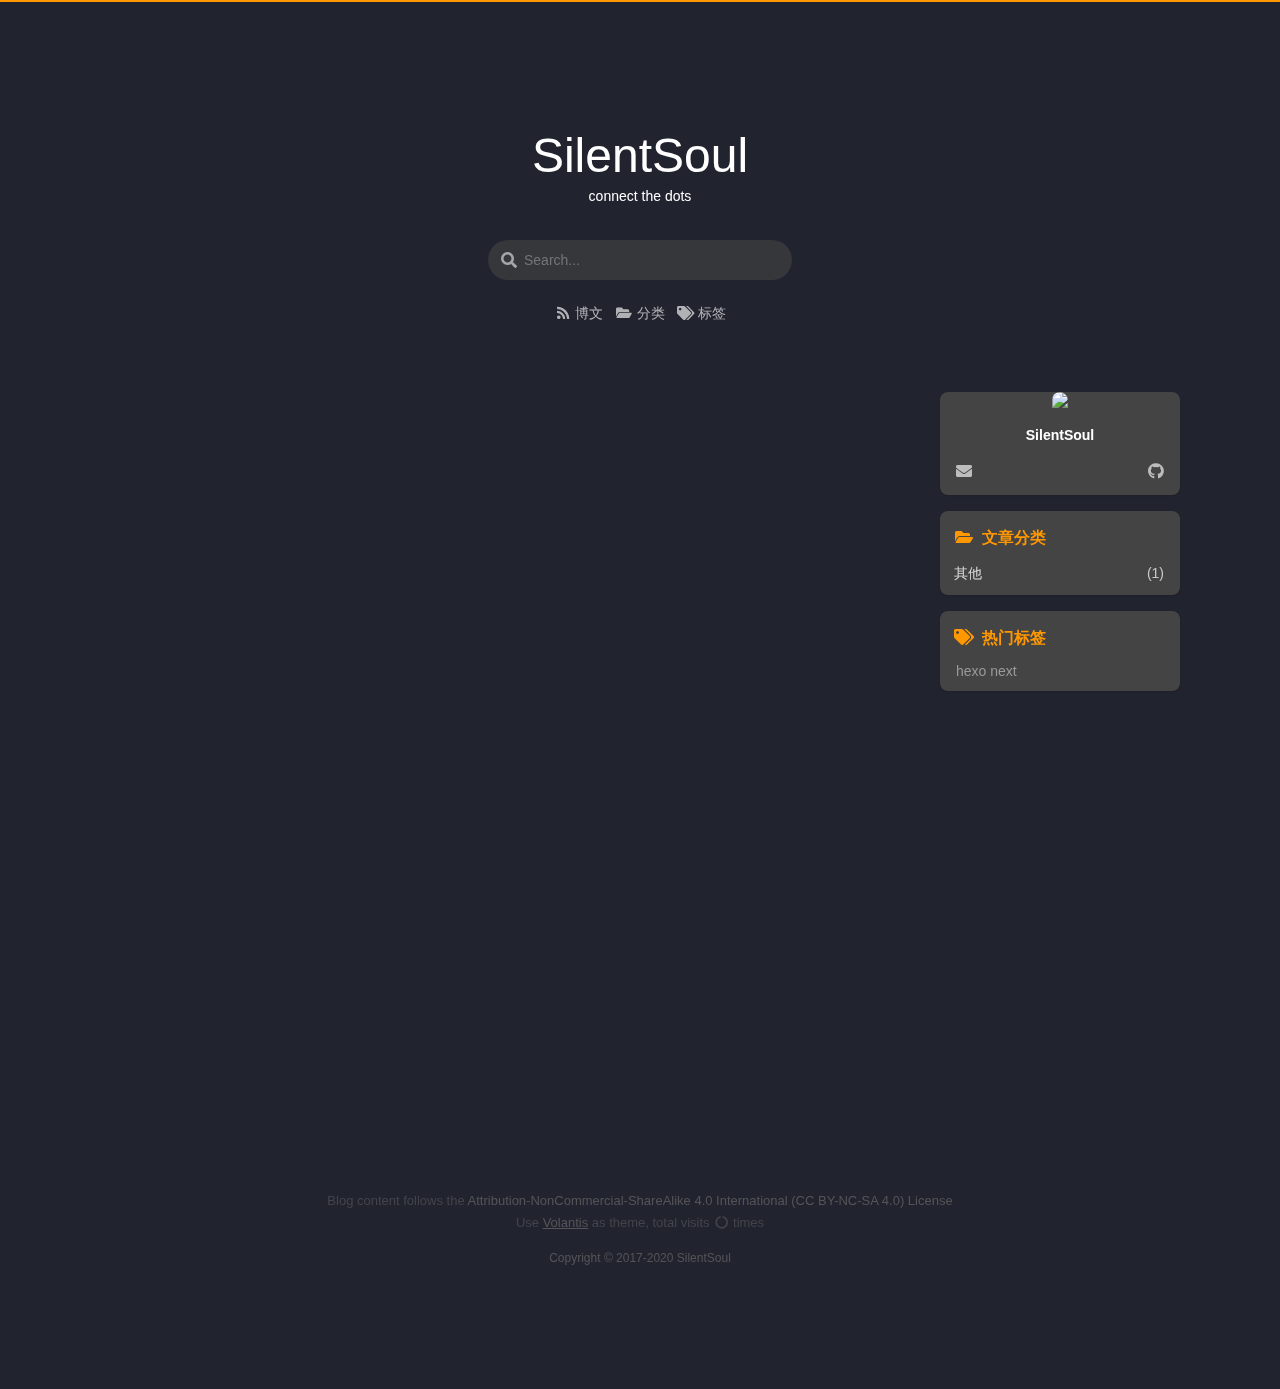
==== commit 9f6eb272: "Site updated: 2020-06-14 22:23:39" ====
--- a/index.html
+++ b/index.html
@@ -76,22 +76,22 @@
   
   <div class="cover-wrapper">
     
-      <cover class='cover  full'>
+      <cover class='cover  half'>
         <div class='cover-body'>
   <div class='a'>
     
     
-      <p class="title">Volantis</p>
-    
-    
-      <p class="subtitle">A Wonderful Theme for Hexo</p>
+      <p class="title">SilentSoul</p>
+    
+    
+      <p class="subtitle">connect the dots</p>
     
   </div>
   <div class='b'>
     
       <div class="m_search">
         <form name="searchform" class="form u-search-form">
-          <input type="text" class="input u-search-input" placeholder="" />
+          <input type="text" class="input u-search-input" placeholder="Search..." />
           <i class="icon fas fa-search fa-fw"></i>
         </form>
       </div>
@@ -102,55 +102,31 @@
           
             <li>
               <a class="nav home"
-                href="https://volantis.js.org/getting-started/"
-                
-                
-                id="https:volantisjsorggetting-started">
-                <i class='fas fa-book fa-fw'></i>文档
-              </a>
-            </li>
-          
-            <li>
-              <a class="nav home"
-                href="https://volantis.js.org/archives/"
-                
-                
-                id="https:volantisjsorgarchives">
+                href="/"
+                
+                
+                id="home">
                 <i class='fas fa-rss fa-fw'></i>博文
               </a>
             </li>
           
             <li>
               <a class="nav home"
-                href="https://volantis.js.org/examples/"
-                
-                
-                id="https:volantisjsorgexamples">
-                <i class='fas fa-play-circle fa-fw'></i>示例
+                href="/categories/"
+                
+                
+                id="categories">
+                <i class='fas fa-folder-open fa-fw'></i>分类
               </a>
             </li>
           
             <li>
               <a class="nav home"
-                href="https://github.com/xaoxuu/hexo-theme-volantis/"
-                
-                  rel="external nofollow noopener noreferrer"
-                
-                
-                  target="_blank"
-                
-                id="https:githubcomxaoxuuhexo-theme-volantis">
-                <i class='fas fa-file-code fa-fw'></i>源码
-              </a>
-            </li>
-          
-            <li>
-              <a class="nav home"
-                href="https://volantis.js.org/contributors/"
-                
-                
-                id="https:volantisjsorgcontributors">
-                <i class='fas fa-handshake fa-fw'></i>鸣谢
+                href="/tags/"
+                
+                
+                id="tags">
+                <i class='fas fa-tags fa-fw'></i>标签
               </a>
             </li>
           
@@ -160,7 +136,6 @@
   </div>
 </div>
 
-        <div class="scroll-down"><i class="fa fa-chevron-down scroll-down-effects"></i></div>
       </cover>
     
     <div id="loading-bar-wrapper">
@@ -713,15 +688,7 @@
       <div class="social-wrapper">
         
           
-            <a href="/atom.xml"
-              class="social fas fa-rss flat-btn"
-              target="_blank"
-              rel="external nofollow noopener noreferrer">
-            </a>
-          
-        
-          
-            <a href="mailto:me@xaoxuu.com"
+            <a href="mailto:silent-soul@qq.com"
               class="social fas fa-envelope flat-btn"
               target="_blank"
               rel="external nofollow noopener noreferrer">
@@ -729,21 +696,13 @@
           
         
           
-            <a href="https://github.com/xaoxuu"
+            <a href="https://github.com/silentsoul1"
               class="social fab fa-github flat-btn"
               target="_blank"
               rel="external nofollow noopener noreferrer">
             </a>
           
         
-          
-            <a href="https://music.163.com/#/user/home?id=63035382"
-              class="social fas fa-headphones-alt flat-btn"
-              target="_blank"
-              rel="external nofollow noopener noreferrer">
-            </a>
-          
-        
       </div>
     
   </div>
@@ -811,69 +770,6 @@
   
   <footer class="clearfix">
     <br><br>
-    
-      
-        <div class="aplayer-container">
-          
-
-  
-    <meting-js
-      theme='#1BCDFC'
-      autoplay='false'
-      volume='0.7'
-      loop='all'
-      order='list'
-      fixed='false'
-      list-max-height='340px'
-      server='netease'
-      type='playlist'
-      id='3175833810'
-      list-folded='true'>
-    </meting-js>
-  
-
-
-        </div>
-      
-    
-      
-        <br>
-        <div class="social-wrapper">
-          
-            
-              <a href="/atom.xml"
-                class="social fas fa-rss flat-btn"
-                target="_blank"
-                rel="external nofollow noopener noreferrer">
-              </a>
-            
-          
-            
-              <a href="mailto:me@xaoxuu.com"
-                class="social fas fa-envelope flat-btn"
-                target="_blank"
-                rel="external nofollow noopener noreferrer">
-              </a>
-            
-          
-            
-              <a href="https://github.com/xaoxuu"
-                class="social fab fa-github flat-btn"
-                target="_blank"
-                rel="external nofollow noopener noreferrer">
-              </a>
-            
-          
-            
-              <a href="https://music.163.com/#/user/home?id=63035382"
-                class="social fas fa-headphones-alt flat-btn"
-                target="_blank"
-                rel="external nofollow noopener noreferrer">
-              </a>
-            
-          
-        </div>
-      
     
       
         <div><p>Blog content follows the <a href="https://creativecommons.org/licenses/by-nc-sa/4.0/deed.en" target="_blank" rel="noopener">Attribution-NonCommercial-ShareAlike 4.0 International (CC BY-NC-SA 4.0) License</a></p>
@@ -891,7 +787,7 @@
     
       
         <div class='copyright'>
-        <p><a href="https://xaoxuu.com" target="_blank" rel="noopener">Copyright © 2017-2020 Mr. X</a></p>
+        <p><a href="https://silentsoul1.github.io" target="_blank" rel="noopener">Copyright © 2017-2020 SilentSoul</a></p>
 
         </div>
       
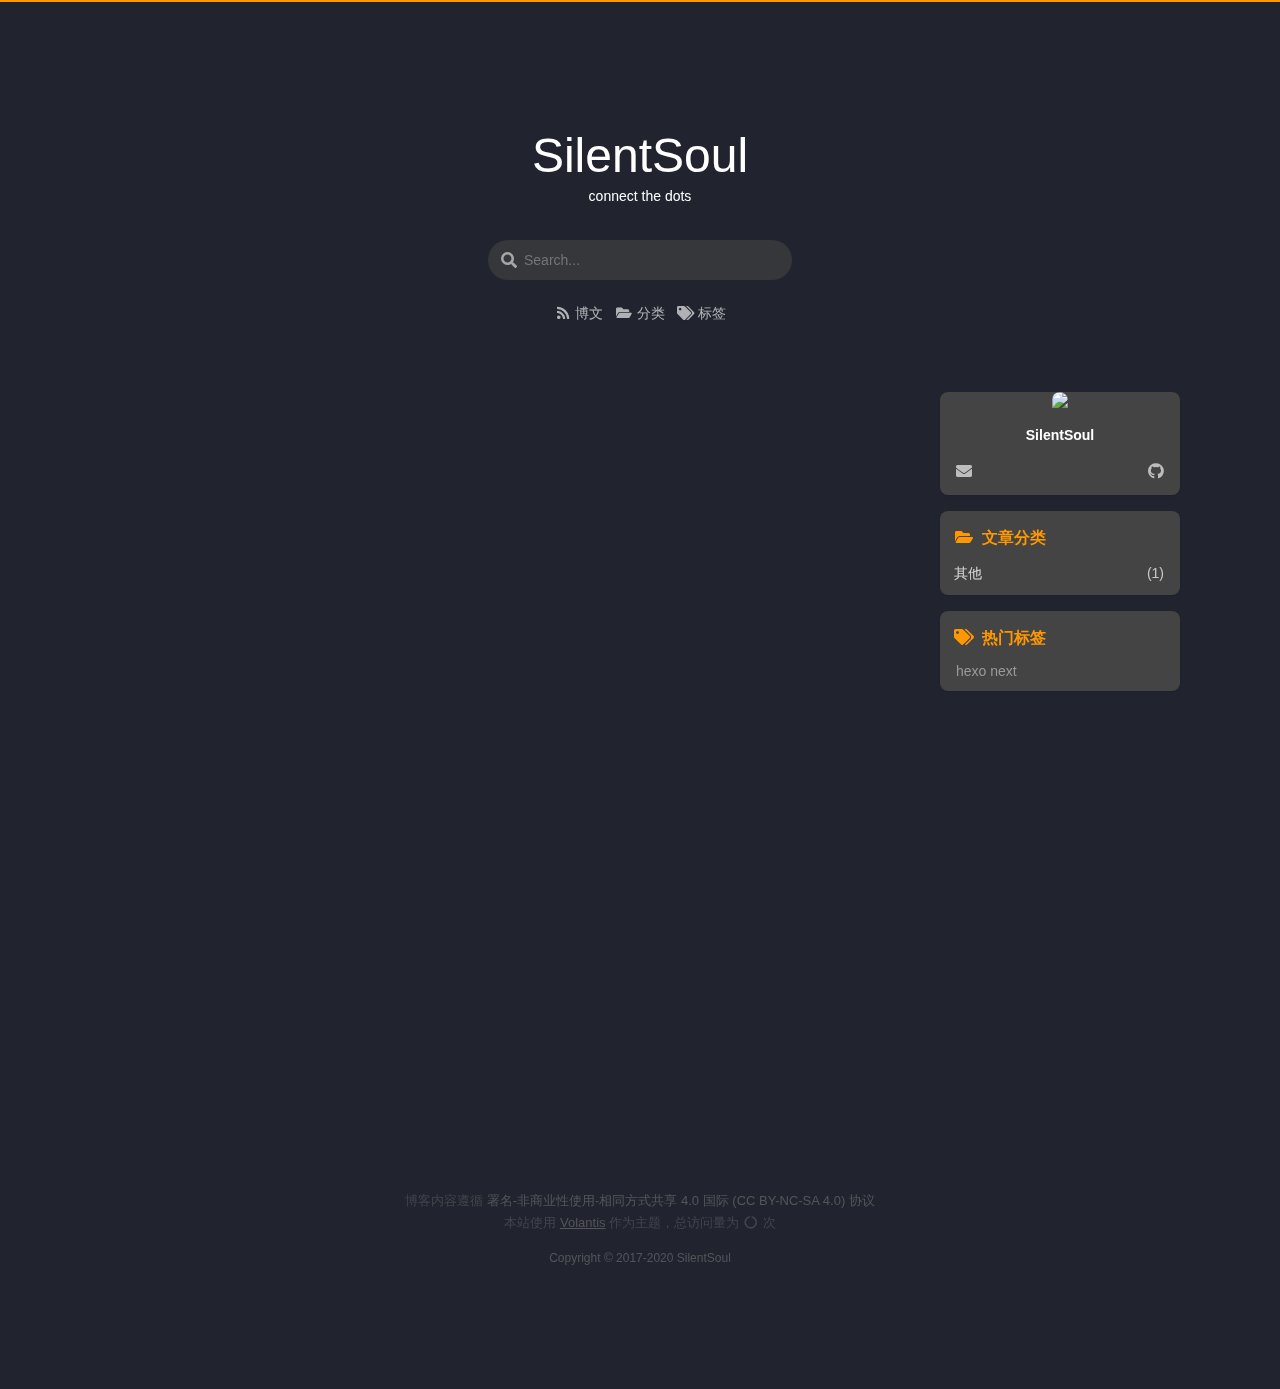
==== commit 87a97820: "Site updated: 2020-06-14 22:29:07" ====
--- a/index.html
+++ b/index.html
@@ -190,11 +190,43 @@
             
             
               <li>
+                <a class="flat-box" href=/categories/
+                  
+                  
+                  
+                    id="categories"
+                  >
+                  <i class='fas fa-folder-open fa-fw'></i>分类
+                </a>
+                
+              </li>
+            
+          
+          
+            
+            
+              <li>
+                <a class="flat-box" href=/tags/
+                  
+                  
+                  
+                    id="tags"
+                  >
+                  <i class='fas fa-tags fa-fw'></i>标签
+                </a>
+                
+              </li>
+            
+          
+          
+            
+            
+              <li>
                 <a class="flat-box" 
                   
                   
                   >
-                  <i class='fas fa-folder-open fa-fw'></i>索引
+                  <i class='fas fa-ellipsis-v fa-fw'></i>更多
                 </a>
                 
                   <ul class="list-v">
@@ -202,13 +234,13 @@
                       
             
               <li>
-                <a class="flat-box" href=/categories/
-                  
-                  
-                  
-                    id="categories"
-                  >
-                  <i class='fas fa-folder-open fa-fw'></i>分类
+                <a class="flat-box" href=/about/
+                  
+                  
+                  
+                    id="about"
+                  >
+                  <i class='fas fa-info-circle fa-fw'></i>关于
                 </a>
                 
               </li>
@@ -218,22 +250,6 @@
                       
             
               <li>
-                <a class="flat-box" href=/tags/
-                  
-                  
-                  
-                    id="tags"
-                  >
-                  <i class='fas fa-tags fa-fw'></i>标签
-                </a>
-                
-              </li>
-            
-          
-                    
-                      
-            
-              <li>
                 <a class="flat-box" href=/archives/
                   
                   
@@ -241,40 +257,6 @@
                     id="archives"
                   >
                   <i class='fas fa-archive fa-fw'></i>归档
-                </a>
-                
-              </li>
-            
-          
-                    
-                  </ul>
-                
-              </li>
-            
-          
-          
-            
-            
-              <li>
-                <a class="flat-box" 
-                  
-                  
-                  >
-                  <i class='fas fa-ellipsis-v fa-fw'></i>更多
-                </a>
-                
-                  <ul class="list-v">
-                    
-                      
-            
-              <li>
-                <a class="flat-box" href=/about/
-                  
-                  
-                  
-                    id="about"
-                  >
-                  <i class='fas fa-info-circle fa-fw'></i>关于
                 </a>
                 
               </li>
@@ -324,11 +306,43 @@
               
             
               <li>
+                <a class="flat-box" href=/categories/
+                  
+                  
+                  
+                    id="categories"
+                  >
+                  <i class='fas fa-folder-open fa-fw'></i>分类
+                </a>
+                
+              </li>
+            
+          
+            
+              
+            
+              <li>
+                <a class="flat-box" href=/tags/
+                  
+                  
+                  
+                    id="tags"
+                  >
+                  <i class='fas fa-tags fa-fw'></i>标签
+                </a>
+                
+              </li>
+            
+          
+            
+              
+            
+              <li>
                 <a class="flat-box" 
                   
                   
                   >
-                  <i class='fas fa-folder-open fa-fw'></i>索引
+                  <i class='fas fa-ellipsis-v fa-fw'></i>更多
                 </a>
                 
                   <ul class="list-v">
@@ -336,13 +350,13 @@
                       
             
               <li>
-                <a class="flat-box" href=/categories/
-                  
-                  
-                  
-                    id="categories"
-                  >
-                  <i class='fas fa-folder-open fa-fw'></i>分类
+                <a class="flat-box" href=/about/
+                  
+                  
+                  
+                    id="about"
+                  >
+                  <i class='fas fa-info-circle fa-fw'></i>关于
                 </a>
                 
               </li>
@@ -352,22 +366,6 @@
                       
             
               <li>
-                <a class="flat-box" href=/tags/
-                  
-                  
-                  
-                    id="tags"
-                  >
-                  <i class='fas fa-tags fa-fw'></i>标签
-                </a>
-                
-              </li>
-            
-          
-                    
-                      
-            
-              <li>
                 <a class="flat-box" href=/archives/
                   
                   
@@ -375,40 +373,6 @@
                     id="archives"
                   >
                   <i class='fas fa-archive fa-fw'></i>归档
-                </a>
-                
-              </li>
-            
-          
-                    
-                  </ul>
-                
-              </li>
-            
-          
-            
-              
-            
-              <li>
-                <a class="flat-box" 
-                  
-                  
-                  >
-                  <i class='fas fa-ellipsis-v fa-fw'></i>更多
-                </a>
-                
-                  <ul class="list-v">
-                    
-                      
-            
-              <li>
-                <a class="flat-box" href=/about/
-                  
-                  
-                  
-                    id="about"
-                  >
-                  <i class='fas fa-info-circle fa-fw'></i>关于
                 </a>
                 
               </li>
@@ -480,9 +444,9 @@
             
               
 <div class='new-meta-item author'>
-  <a href="https://xaoxuu.com" target="_blank" rel="nofollow noopener">
+  <a href="/" rel="nofollow">
     <img src="https://cdn.jsdelivr.net/gh/xaoxuu/cdn-assets/avatar/avatar.png">
-    <p>Mr. X</p>
+    <p>SilentSoul</p>
   </a>
 </div>
 
@@ -583,9 +547,9 @@
             
               
 <div class='new-meta-item author'>
-  <a href="https://xaoxuu.com" target="_blank" rel="nofollow noopener">
+  <a href="/" rel="nofollow">
     <img src="https://cdn.jsdelivr.net/gh/xaoxuu/cdn-assets/avatar/avatar.png">
-    <p>Mr. X</p>
+    <p>SilentSoul</p>
   </a>
 </div>
 
@@ -772,16 +736,16 @@
     <br><br>
     
       
-        <div><p>Blog content follows the <a href="https://creativecommons.org/licenses/by-nc-sa/4.0/deed.en" target="_blank" rel="noopener">Attribution-NonCommercial-ShareAlike 4.0 International (CC BY-NC-SA 4.0) License</a></p>
+        <div><p>博客内容遵循 <a href="https://creativecommons.org/licenses/by-nc-sa/4.0/deed.zh" target="_blank" rel="noopener">署名-非商业性使用-相同方式共享 4.0 国际 (CC BY-NC-SA 4.0) 协议</a></p>
 </div>
       
     
       
-        Use
+        本站使用
         <a href="https://volantis.js.org/" target="_blank" class="codename">Volantis</a>
-        as theme, total visits
+        作为主题，总访问量为
           <span id="busuanzi_value_site_pv"><i class="fas fa-circle-notch fa-spin fa-fw" aria-hidden="true"></i></span>
-          times
+          次
         
       
     
